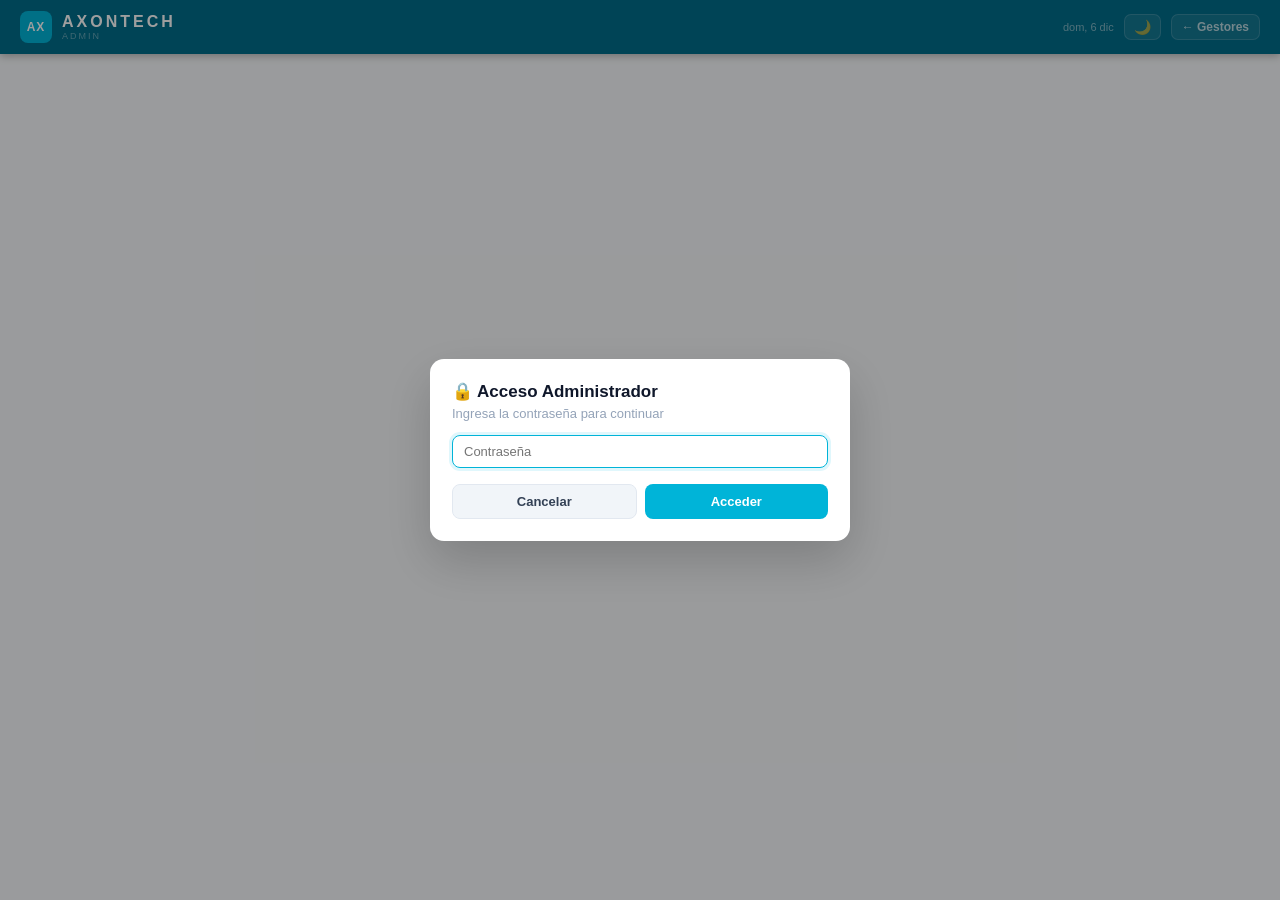
==== admin.html @ e1164527 "Add files via upload" ====
<!DOCTYPE html>
<html lang="es">
<head>
  <meta charset="UTF-8">
  <meta name="viewport" content="width=device-width, initial-scale=1.0">
  <title>AXONTECH · Admin</title>
  <meta name="theme-color" content="#006d8a">
  <meta name="mobile-web-app-capable" content="yes">
  <meta name="apple-mobile-web-app-capable" content="yes">
  <meta name="apple-mobile-web-app-status-bar-style" content="black-translucent">
  <meta name="apple-mobile-web-app-title" content="AXONTECH">
  <link rel="apple-touch-icon" href="/iconos/icon-192.png">
  <link rel="stylesheet" href="./app.css">
</head>
<body data-page="admin">

<!-- ══ HEADER ══ -->
<header>
  <div class="brand">
    <div class="brand-icon">AX</div>
    <div>
      <div class="brand-name">AXONTECH</div>
      <div class="brand-sub">ADMIN</div>
    </div>
  </div>
  <div class="header-right">
    <span class="admin-session-label" id="adminLabel" style="display:none;">● Admin</span>
    <button class="btn-logout" id="btnLogout" onclick="logoutAdmin()" style="display:none;">Cerrar sesión</button>
    <div class="header-date" id="headerDate"></div>
    <button id="btnTheme" onclick="toggleTheme()" title="Cambiar tema">🌙</button>
    <a href="./index.html" style="background:rgba(255,255,255,.08);border:1px solid rgba(255,255,255,.15);color:rgba(255,255,255,.7);border-radius:7px;padding:5px 10px;font-size:12px;font-weight:600;text-decoration:none;">← Gestores</a>
  </div>
</header>

<!-- ══════════ ADMIN LAYOUT ══════════ -->
<div class="layout" id="layoutAdmin">

  <!-- Tab nav -->
  <div class="admin-nav">
    <button class="anav-btn active" id="anav-vales"      onclick="adminTab('vales')">📋 Vales</button>
    <button class="anav-btn"        id="anav-mensajeros" onclick="adminTab('mensajeros')" style="position:relative;">🛵 Mensajeros<span id="mensajeroBadge" style="display:none;position:absolute;top:4px;right:4px;background:var(--green);color:white;border-radius:8px;font-size:8px;font-weight:700;min-width:14px;height:14px;line-height:14px;text-align:center;padding:0 3px;">0</span></button>
    <button class="anav-btn"        id="anav-gestores"   onclick="adminTab('gestores')">👥 Gestores</button>
    <button class="anav-btn"        id="anav-stats"      onclick="adminTab('stats')">📊 Estadísticas</button>
    <button class="anav-btn"        id="anav-historial"  onclick="adminTab('historial')">📅 Historial</button>
    <button class="anav-btn"        id="anav-stock"      onclick="adminTab('stock')">📦 Stock</button>
    <button class="anav-btn"        id="anav-config"     onclick="adminTab('config')">⚙️ Config</button>
  </div>

  <div class="admin-content">

    <!-- ── VALES PANEL ── -->
    <div id="adminValesPanel" class="admin-panel-3col">
      <!-- Col 1 -->
      <div class="col col-left">
        <div class="lbl">Gestores</div>
        <div id="adminGestoresList"></div>
        <div style="margin-top:14px;">
          <div class="notif-banner" id="notifBanner">
            <span id="notifBannerText">Nuevo vale recibido</span>
            <button class="notif-close" onclick="document.getElementById('notifBanner').classList.remove('show')">×</button>
          </div>
          <div class="lbl" style="display:flex;justify-content:space-between;align-items:center;">
            <span>Bandeja</span>
            <span id="inboxCountBadge" style="background:var(--red);color:white;border-radius:20px;padding:2px 8px;font-size:10px;font-weight:700;display:none;">0</span>
          </div>
          <div style="display:flex;gap:4px;margin-bottom:8px;background:var(--gray-100);border-radius:8px;padding:3px;">
            <button class="btn btn-sm" id="fAll"  style="flex:1;border-radius:6px;font-size:10px;background:white;" onclick="setFilter('all')">Todos</button>
            <button class="btn btn-sm" id="fPend" style="flex:1;border-radius:6px;font-size:10px;" onclick="setFilter('pending')">Pendientes</button>
            <button class="btn btn-sm" id="fDone" style="flex:1;border-radius:6px;font-size:10px;" onclick="setFilter('done')">Cerrados</button>
          </div>
          <input type="search" id="valeSearchInput" placeholder="Buscar por cliente o teléfono…" oninput="renderInbox()" style="margin-bottom:6px;font-size:12px;">
          <div id="inboxSearchCount" style="font-size:10px;color:var(--gray-400);margin-bottom:4px;display:none;"></div>
          <div id="inboxList"></div>
        </div>
      </div>
      <!-- Col 2 -->
      <div class="col col-mid">
        <div id="valeDetail">
          <div class="det-empty"><div class="det-empty-icon">📋</div><div style="font-size:13px;">Selecciona un vale de la bandeja</div></div>
        </div>
      </div>
      <!-- Col 3 -->
      <div class="col col-right">
        <div class="lbl">Mensajeros</div>
        <div class="card" style="padding:10px 14px;">
          <div class="add-row" style="margin-bottom:8px;">
            <input type="text" id="newMensajeroInput" placeholder="Nombre del mensajero">
            <button class="btn btn-blue btn-sm" onclick="addMensajero()">+</button>
          </div>
          <div id="mensajerosList"><div class="es" style="padding:8px;"><div class="es-text">Sin mensajeros</div></div></div>
        </div>
        <div class="lbl">Confirmados Hoy ✅</div>
        <div id="confirmadosList"><div class="es"><div class="es-icon">✅</div><div class="es-text">Sin confirmaciones</div></div></div>
        <div class="lbl" style="margin-top:20px;">Configuración</div>
        <div class="card" style="padding:10px 14px;">
          <label class="field-lbl">📱 WhatsApp Admin (para compartir)</label>
          <div class="add-row">
            <input type="text" id="adminPhoneInput" placeholder="Ej: 5355551234" style="font-size:12px;">
            <button class="btn btn-blue btn-sm" onclick="saveAdminPhone()">✓</button>
          </div>
          <div style="font-size:10px;color:var(--gray-400);margin-top:4px;">Número sin + ni espacios</div>
          <label class="field-lbl" style="margin-top:10px;">🔐 Cambiar contraseña admin</label>
          <div class="add-row">
            <input type="password" id="newPassInput" placeholder="Nueva contraseña" style="font-size:12px;">
            <button class="btn btn-ghost btn-sm" onclick="changePass()">✓</button>
          </div>
        </div>
      </div>
    </div>

    <!-- ── STOCK PANEL ── -->
    <div id="adminStockPanel" class="admin-panel-full" style="display:none;">
      <div style="padding:10px 14px 8px;border-bottom:1px solid var(--border);position:sticky;top:0;z-index:10;background:var(--surface);">
        <div style="display:flex;justify-content:space-between;align-items:center;gap:8px;margin-bottom:8px;">
          <div class="lbl" style="margin:0;" id="stockPanelTitle">Todos los productos</div>
          <div style="display:flex;gap:6px;flex-shrink:0;">
            <button type="button" class="btn btn-ghost btn-sm" onclick="toggleCatManager()" id="catManagerToggle" title="Gestionar categorías">🗂️</button>
            <button class="btn btn-blue btn-sm" onclick="openAddProductModal()">+ Producto</button>
          </div>
        </div>
        <!-- Filtro de categorías (solo navegación, sin borrar) -->
        <div id="categoriasList" style="display:flex;gap:6px;overflow-x:auto;padding-bottom:4px;scrollbar-width:none;-webkit-overflow-scrolling:touch;"></div>
        <!-- Gestión de categorías (colapsable) -->
        <div id="catManagerPanel" style="display:none;margin-top:8px;padding:10px 12px;background:var(--surface2);border:1px solid var(--border);border-radius:10px;">
          <div class="field-lbl" style="margin-bottom:6px;">Agregar categoría</div>
          <div class="add-row" style="margin-bottom:8px;">
            <input type="text" id="newCatInput" placeholder="Nombre de categoría" style="font-size:12px;padding:5px 10px;" onkeydown="if(event.key==='Enter')addCategoria()">
            <button type="button" class="btn btn-ghost btn-sm" onclick="addCategoria()">+ Agregar</button>
          </div>
          <div class="field-lbl" style="margin-bottom:6px;">Categorías existentes</div>
          <div id="catManagerList"></div>
        </div>
      </div>
      <div style="padding:12px 14px;" id="productGrid"></div>
    </div>

    <!-- ── GESTORES PANEL ── -->
    <div id="adminGestoresPanel" class="admin-panel-full" style="display:none;">
      <div style="max-width:640px;margin:0 auto;padding:20px;">
        <div class="lbl" style="margin-top:0;">Agregar Gestor</div>
        <div class="card">
          <div class="add-row">
            <input type="text" id="newGestorInput" placeholder="Nombre completo del gestor" onkeydown="if(event.key==='Enter')addGestor()">
            <button class="btn btn-blue" onclick="addGestor()">+ Agregar</button>
          </div>
        </div>
        <div class="lbl">Gestores activos</div>
        <div id="adminGestoresPanel-list"></div>
        <div class="lbl" style="margin-top:28px;">💰 Comisiones por Gestor</div>
        <div id="adminComisionesList"></div>
      </div>
    </div>

    <!-- ── STATS PANEL ── -->
    <div id="adminStatsPanel" class="admin-panel-full" style="display:none;">
      <div style="padding:20px;max-width:960px;margin:0 auto;">
        <div style="display:flex;justify-content:space-between;align-items:center;margin-bottom:16px;flex-wrap:wrap;gap:8px;">
          <div class="lbl" style="margin:0;">Estadísticas del período</div>
          <div style="display:flex;gap:8px;align-items:center;">
            <span style="font-size:11px;color:var(--gray-400);">Desde</span>
            <input type="date" id="statsDateFrom" onchange="renderStats()" style="width:150px;">
            <span style="font-size:11px;color:var(--gray-400);">Hasta</span>
            <input type="date" id="statsDateTo" onchange="renderStats()" style="width:150px;">
          </div>
        </div>
        <div id="statsSummaryRow" style="display:grid;grid-template-columns:repeat(4,1fr);gap:10px;margin-bottom:20px;"></div>
        <div style="display:grid;grid-template-columns:1fr 1fr;gap:14px;">
          <div>
            <div class="lbl">Por Gestor</div>
            <div id="statsGestorList"></div>
          </div>
          <div>
            <div class="lbl">Productos más vendidos</div>
            <div id="statsProductList"></div>
          </div>
        </div>

        <!-- ── INVENTARIO ANALYTICS ── -->
        <div style="margin-top:28px;">
          <div class="lbl">📦 Inventario</div>
          <div id="statsInventarioRow" style="display:grid;grid-template-columns:repeat(4,1fr);gap:10px;margin-bottom:14px;"></div>
          <div style="display:grid;grid-template-columns:1fr 1fr;gap:14px;">
            <div>
              <div class="lbl">Stock por categoría</div>
              <div id="statsCatList"></div>
            </div>
            <div>
              <div class="lbl">🏆 Más vendidos (total histórico)</div>
              <div id="statsTopVendidos"></div>
            </div>
          </div>
        </div>

      </div>
    </div>

    <!-- ── HISTORIAL PANEL ── -->
    <div id="adminHistorialPanel" class="admin-panel-full" style="display:none;">
      <div style="padding:20px;max-width:900px;margin:0 auto;">
        <div style="display:flex;justify-content:space-between;align-items:center;margin-bottom:14px;flex-wrap:wrap;gap:8px;">
          <div class="lbl" style="margin:0;">📅 Historial de Vales</div>
          <div style="display:flex;gap:8px;align-items:center;flex-wrap:wrap;">
            <span style="font-size:11px;color:var(--gray-400);">Desde</span>
            <input type="date" id="histDateFrom" onchange="renderHistorial()" style="width:140px;">
            <span style="font-size:11px;color:var(--gray-400);">Hasta</span>
            <input type="date" id="histDateTo" onchange="renderHistorial()" style="width:140px;">
            <select id="histGestorFilter" onchange="renderHistorial()" style="font-size:12px;width:auto;">
              <option value="">Todos los gestores</option>
            </select>
          </div>
        </div>
        <div id="historialList"></div>
      </div>
    </div>

    <!-- ── CONFIG PANEL ── -->
    <div id="adminConfigPanel" class="admin-panel-full" style="display:none;">
      <div style="max-width:600px;margin:0 auto;padding:20px;">
        <div class="lbl" style="margin-top:0;">🔄 Sincronización con GitHub</div>
        <div class="card">
          <div style="font-size:11px;color:var(--gray-400);line-height:1.6;margin-bottom:12px;">Guarda todos los datos (productos, gestores, vales, mensajeros) en un repositorio de GitHub para que sean persistentes y accesibles desde cualquier dispositivo.</div>
          <label class="field-lbl">Personal Access Token (PAT) <span style="font-size:9px;color:var(--gray-400);">— permiso <code>repo</code></span></label>
          <input type="password" id="gh-token" placeholder="ghp_xxxxxxxxxxxxxxxxxxxx" style="font-family:monospace;font-size:12px;">
          <label class="field-lbl">Repositorio (usuario/nombre)</label>
          <input type="text" id="gh-repo" placeholder="usuario/mi-tienda" style="font-family:monospace;font-size:12px;">
          <label class="field-lbl">Ruta del archivo JSON en el repo</label>
          <input type="text" id="gh-path" placeholder="data/axontech.json" style="font-family:monospace;font-size:12px;">
          <div style="display:flex;align-items:center;gap:8px;margin-top:10px;">
            <input type="checkbox" id="gh-autosync" style="width:auto;cursor:pointer;">
            <label for="gh-autosync" style="font-size:12px;font-weight:600;cursor:pointer;color:var(--text);">Sincronizar automáticamente al guardar cambios</label>
          </div>
          <div style="display:flex;gap:8px;margin-top:14px;flex-wrap:wrap;">
            <button class="btn btn-blue btn-sm" onclick="saveGhConfig()">💾 Guardar config</button>
            <button class="btn btn-green btn-sm" onclick="syncToGitHub()">🔄 Sincronizar ahora</button>
            <button class="btn btn-ghost btn-sm" onclick="loadFromGitHub()">⬇️ Restaurar desde GitHub</button>
          </div>
          <div id="ghSyncStatus" style="margin-top:10px;font-size:11px;min-height:16px;"></div>
        </div>
        <div class="lbl">🎯 Meta de Puntos</div>
        <div class="card">
          <div style="font-size:11px;color:var(--gray-400);line-height:1.6;margin-bottom:10px;">Fija cuántos puntos ⭐ deben acumular los gestores para llegar a la meta. El ranking mostrará el progreso de cada uno hacia ese número.</div>
          <div style="display:flex;gap:8px;align-items:center;">
            <input type="number" id="cfg-meta-puntos" placeholder="Ej: 100" min="1" style="font-size:14px;font-weight:700;max-width:120px;">
            <span style="font-size:12px;color:var(--gray-400);">puntos</span>
            <button class="btn btn-blue btn-sm" onclick="saveMetaPuntos()">✓ Guardar</button>
          </div>
          <div id="metaPuntosStatus" style="font-size:11px;color:var(--gray-400);margin-top:6px;"></div>
        </div>
        <div class="lbl">🛍️ Sincronizar productos desde TiendaMax</div>
        <div class="card">
          <div style="font-size:11px;color:var(--gray-400);line-height:1.6;margin-bottom:12px;">Carga automáticamente los productos, categorías y subcategorías directamente desde los archivos de TiendaMax. Los gestores, mensajeros y vales no se tocan.</div>
          <button type="button" class="btn btn-blue btn-sm" onclick="syncFromTiendaMax()">🔄 Sincronizar desde TiendaMax</button>
          <div id="syncTiendaMaxStatus" style="font-size:11px;margin-top:8px;"></div>
        </div>
        <div class="lbl">💾 Datos locales (exportar / importar)</div>
        <div class="card">
          <div style="font-size:11px;color:var(--gray-400);line-height:1.6;margin-bottom:12px;">Exporta todos los datos como un archivo <code>axontech-data.json</code> para hacer copia de seguridad o moverlos a otro dispositivo. Para restaurar, importa el mismo archivo.</div>
          <div style="display:flex;gap:8px;flex-wrap:wrap;">
            <button class="btn btn-blue btn-sm" onclick="exportData()">⬇️ Exportar datos</button>
            <button class="btn btn-ghost btn-sm" onclick="document.getElementById('importFileInput').click()">⬆️ Importar datos</button>
            <input type="file" id="importFileInput" accept=".json" style="display:none;" onchange="importData(this)">
          </div>
          <div style="font-size:10px;color:var(--gray-400);margin-top:8px;">⚠️ Importar sobreescribe todos los datos locales actuales</div>
        </div>
        <div class="lbl">🔐 Contraseña Administrador</div>
        <div class="card">
          <label class="field-lbl">Nueva contraseña (mín. 4 caracteres)</label>
          <div class="add-row">
            <input type="password" id="newPassInputCfg" placeholder="Nueva contraseña" style="font-size:12px;">
            <button class="btn btn-blue btn-sm" onclick="changePassCfg()">✓</button>
          </div>
        </div>
      </div>
    </div>

    <!-- ── MENSAJEROS PANEL ── -->
    <div id="adminMensajerosPanel" class="admin-panel-full" style="display:none;">
      <div id="mensajeroTopBar">
        <div style="display:flex;align-items:center;justify-content:space-between;margin-bottom:8px;">
          <div class="lbl" style="margin:0;">Mensajeros</div>
          <button id="mensajeroChangeBtn" onclick="changeMensajero()" style="display:none;background:none;border:none;color:var(--blue);font-size:12px;font-weight:600;cursor:pointer;padding:2px 0;">← Cambiar</button>
        </div>
        <div id="mensajeroSelectorList" style="display:grid;grid-template-columns:repeat(3,1fr);gap:6px;padding-bottom:10px;">
          <div class="es" style="grid-column:1/-1;padding:4px 0;"><div class="es-text" style="font-size:12px;">Sin mensajeros registrados</div></div>
        </div>
      </div>
      <div id="mensajeroValesWrap">
        <div id="pendingCobroSection"></div>
        <div id="mensajeroValesList">
          <div class="es"><div class="es-icon">🛵</div><div class="es-text">Selecciona un mensajero para ver sus entregas</div></div>
        </div>
      </div>
    </div>

  </div><!-- /admin-content -->
</div><!-- /layoutAdmin -->

<!-- ── MODAL: Contraseña ── -->
<div class="modal-bg" id="passModal">
  <div class="modal">
    <div class="modal-title">🔒 Acceso Administrador</div>
    <div class="modal-sub">Ingresa la contraseña para continuar</div>
    <input type="password" id="passInput" placeholder="Contraseña" onkeydown="if(event.key==='Enter')submitPass()">
    <div class="pass-error" id="passError">Contraseña incorrecta</div>
    <div class="modal-btns">
      <button class="btn btn-ghost btn-full" onclick="closePassModal()">Cancelar</button>
      <button class="btn btn-blue btn-full" onclick="submitPass()">Acceder</button>
    </div>
  </div>
</div>

<!-- ── MODAL: Compartir con mensajero ── -->
<div class="modal-bg" id="shareModal">
  <div class="modal">
    <div class="modal-title">📤 Compartir con Mensajero</div>
    <div class="modal-sub" id="shareModalSub"></div>
    <label class="field-lbl">Mensajero</label>
    <select id="mensajeroSelect"></select>
    <hr class="modal-sep">
    <div style="font-size:10px;font-weight:700;color:var(--gray-400);letter-spacing:.5px;text-transform:uppercase;margin-bottom:6px;">Vale de entrega</div>
    <div class="vale-preview" id="shareValePreview" style="font-size:10.5px;max-height:150px;overflow-y:auto;"></div>
    <div class="modal-btns">
      <button class="btn btn-ghost" onclick="closeShareModal()">Cancelar</button>
      <button class="btn btn-wa" onclick="shareViaWA()">💬 WhatsApp</button>
      <button class="btn btn-blue btn-full" onclick="copyAndAssign()">📋 Copiar y Asignar</button>
    </div>
  </div>
</div>

<!-- ── MODAL: Producto (add/edit) ── -->
<div class="modal-bg" id="productModal">
  <div class="modal" style="max-width:480px;">
    <div class="modal-title" id="productModalTitle">📦 Nuevo Producto</div>
    <div style="display:grid;grid-template-columns:1fr 1fr;gap:10px;">
      <div style="grid-column:1/-1;">
        <label class="field-lbl">Nombre *</label>
        <input type="text" id="pm-name" placeholder="Nombre del producto">
      </div>
      <div style="grid-column:1/-1;">
        <label class="field-lbl">Descripción</label>
        <textarea id="pm-desc" rows="2" placeholder="Descripción breve"></textarea>
      </div>
      <div>
        <label class="field-lbl">Precio (referencia)</label>
        <input type="text" id="pm-precio" placeholder="$50 USD / 4500 CUP">
      </div>
      <div>
        <label class="field-lbl">Stock</label>
        <input type="number" id="pm-stock" placeholder="Ej: 10" min="0" value="0">
      </div>
      <div>
        <label class="field-lbl">Puntos que da ⭐</label>
        <input type="number" id="pm-puntos" placeholder="Ej: 5" min="0" value="0">
      </div>
      <div>
        <label class="field-lbl">Garantía</label>
        <input type="text" id="pm-garantia" placeholder="Ej: 6 meses">
      </div>
      <div>
        <label class="field-lbl">Comisión gestor</label>
        <div style="display:flex;gap:6px;">
          <input type="number" id="pm-comision-amount" placeholder="0" min="0" step="0.01" style="flex:1;min-width:0;">
          <select id="pm-comision-currency" style="width:80px;flex-shrink:0;">
            <option value="USD">USD</option>
            <option value="CUP">CUP</option>
          </select>
        </div>
        <input type="hidden" id="pm-comision">
      </div>
      <div>
        <label class="field-lbl">Categoría</label>
        <select id="pm-cat"></select>
      </div>
      <div style="grid-column:1/-1;">
        <label class="field-lbl">Foto del producto</label>
        <input type="file" id="pm-foto-file" accept="image/*" onchange="handleProductPhoto(this)" style="display:block;width:100%;padding:5px;border:1px solid var(--gray-200);border-radius:8px;font-size:12px;cursor:pointer;">
        <input type="hidden" id="pm-foto">
        <div id="pm-fotoPreview" style="margin-top:6px;"></div>
      </div>
    </div>
    <div class="modal-btns">
      <button class="btn btn-ghost btn-full" onclick="closeProductModal()">Cancelar</button>
      <button class="btn btn-blue btn-full" onclick="saveProduct()">Guardar producto</button>
    </div>
  </div>
</div>

<!-- ── MODAL: Editar Vale ── -->
<div class="modal-bg" id="editValeModal">
  <div class="modal" style="max-width:420px;">
    <div class="modal-title">✏️ Editar Vale</div>
    <div class="modal-sub">Modifica los datos del vale</div>
    <label class="field-lbl">Cliente</label>
    <input type="text" id="ev-cliente" placeholder="Nombre del cliente">
    <label class="field-lbl">Teléfono</label>
    <input type="tel" id="ev-telefono" placeholder="Teléfono">
    <label class="field-lbl">Dirección</label>
    <input type="text" id="ev-direccion" placeholder="Dirección">
    <label class="field-lbl">Mensajería</label>
    <input type="text" id="ev-mensajeria" placeholder="Ej: Gratis / $2 USD">
    <label class="field-lbl">Total</label>
    <input type="text" id="ev-total" placeholder="Total a pagar">
    <label class="field-lbl">Garantía</label>
    <input type="text" id="ev-garantia" placeholder="Ej: 6 meses">
    <div class="modal-btns">
      <button type="button" class="btn btn-ghost btn-full" onclick="closeEditValeModal()">Cancelar</button>
      <button type="button" class="btn btn-blue btn-full" onclick="saveEditVale()">Guardar</button>
    </div>
  </div>
</div>

<!-- ── MODAL: Editar Gestor ── -->
<div class="modal-bg" id="editGestorModal">
  <div class="modal" style="max-width:340px;">
    <div class="modal-title">✏️ Editar Gestor</div>
    <label class="field-lbl">Nombre</label>
    <input type="text" id="editGestorInput" placeholder="Nombre completo">
    <div class="modal-btns">
      <button type="button" class="btn btn-ghost btn-full" onclick="closeEditGestorModal()">Cancelar</button>
      <button type="button" class="btn btn-blue btn-full" onclick="saveEditGestor()">Guardar</button>
    </div>
  </div>
</div>

<!-- ── MODAL: Editar Mensajero ── -->
<div class="modal-bg" id="editMensajeroModal">
  <div class="modal" style="max-width:340px;">
    <div class="modal-title">✏️ Editar Mensajero</div>
    <label class="field-lbl">Nombre</label>
    <input type="text" id="editMensajeroInput" placeholder="Nombre completo">
    <div class="modal-btns">
      <button type="button" class="btn btn-ghost btn-full" onclick="closeEditMensajeroModal()">Cancelar</button>
      <button type="button" class="btn btn-blue btn-full" onclick="saveEditMensajero()">Guardar</button>
    </div>
  </div>
</div>

<!-- ── MODAL: Confirmar Acción ── -->
<div class="modal-bg" id="confirmActionModal">
  <div class="modal" style="max-width:320px;">
    <div class="modal-title" id="confirmActionTitle">¿Confirmar acción?</div>
    <div class="modal-sub" id="confirmActionSub"></div>
    <div class="modal-btns" style="margin-top:16px;">
      <button type="button" class="btn btn-ghost btn-full" onclick="closeConfirmAction()">Cancelar</button>
      <button type="button" class="btn btn-blue btn-full" id="confirmActionOk">Confirmar</button>
    </div>
  </div>
</div>

<div class="toast" id="toast"></div>

<script src="./app.js"></script>
</body>
</html>
---- app.css ----
*, *::before, *::after { box-sizing: border-box; margin: 0; padding: 0; }
    :root {
      --blue:#00b4d8; --blue-dk:#006d8a; --blue-lt:#e0f7fc; --blue-bd:#80ddf0;
      --gray-50:#F8FAFC; --gray-100:#F1F5F9; --gray-200:#E2E8F0;
      --gray-400:#94A3B8; --gray-600:#475569; --gray-700:#334155; --gray-900:#0F172A;
      --green:#10B981; --yellow:#F59E0B; --red:#EF4444; --orange:#F97316;
      --surface:#ffffff; --surface2:var(--gray-50); --border:var(--gray-200);
      --text:var(--gray-900); --text-muted:var(--gray-600); --input-bg:#ffffff;
    }
    /* ── DARK MODE ── */
    body.dark {
      --blue:#00b4d8; --blue-lt:#062830; --blue-bd:#0a4a5c; --blue-dk:#084050;
      --gray-50:#0a0f1a; --gray-100:#111827; --gray-200:#1f2937;
      --gray-400:#4b5563; --gray-600:#9ca3af; --gray-700:#d1d5db; --gray-900:#f9fafb;
      --surface:#111827; --surface2:#0a0f1a; --border:#1f2937;
      --text:#f9fafb; --text-muted:#9ca3af; --input-bg:#111827;
    }
    body { font-family:-apple-system,BlinkMacSystemFont,'Segoe UI',sans-serif; background:var(--gray-50); color:var(--gray-900); min-height:100vh; overflow:hidden; transition:background .2s,color .2s; }
    body.dark header { background:#070d17; }
    body.dark .col-left, body.dark .col-right { background:var(--surface); }
    body.dark .col-mid { background:var(--surface2); }
    body.dark .card { background:var(--surface); border-color:var(--border); }
    body.dark input, body.dark select, body.dark textarea { background:var(--input-bg); border-color:var(--border); color:var(--text); }
    body.dark input::placeholder, body.dark textarea::placeholder { color:var(--gray-400); }
    body.dark .btn-ghost { background:var(--gray-100); color:var(--gray-700); border-color:var(--border); }
    body.dark .btn-ghost:hover { background:var(--gray-200); }
    body.dark .admin-nav { background:var(--surface); border-color:var(--border); }
    body.dark .anav-btn { color:var(--gray-400); }
    body.dark .anav-btn.active { color:#00b4d8; border-color:#00b4d8; }
    body.dark .vale-form-body { background:var(--surface); border-color:var(--border); }
    body.dark .vf-fixed { background:var(--gray-100); border-color:var(--border); color:var(--text-muted); }
    body.dark .vf-fixed b { color:var(--text); }
    body.dark .vf-auto input { background:var(--blue-lt); border-color:var(--blue-bd); color:#93c5fd; }
    body.dark .ic { background:var(--surface); border-color:var(--border); }
    body.dark .ic:hover, body.dark .ic.sel { background:var(--blue-lt); border-color:var(--blue-bd); }
    body.dark .g-item:hover { background:var(--gray-100); }
    body.dark .g-item.active { background:var(--blue-lt); border-color:var(--blue-bd); }
    body.dark .ag-item:hover { background:var(--gray-100); }
    body.dark .ag-item.active { background:var(--blue-lt); border-color:var(--blue-bd); }
    body.dark .ag-all { background:var(--gray-100); border-color:var(--border); }
    body.dark .ag-all.active { background:var(--blue-lt); border-color:var(--blue-bd); }
    body.dark .cat-item:hover { background:var(--gray-100); }
    body.dark .cat-item.active { background:var(--blue-lt); border-color:var(--blue-bd); }
    body.dark .prod-card { background:var(--surface); border-color:var(--border); }
    body.dark .sc { background:var(--surface); border-color:var(--border); }
    body.dark .m-item { border-color:var(--border); }
    body.dark .modal { background:var(--surface); color:var(--text); }
    body.dark .modal-sep { border-color:var(--border); }
    body.dark .picker-card { background:var(--surface); border-color:var(--border); }
    body.dark .picker-card.selected { background:var(--blue-lt); border-color:var(--blue-bd); }
    body.dark .stat-card { background:var(--surface); border-color:var(--border); }
    body.dark .gp-card { background:var(--surface); border-color:var(--border); }
    body.dark #adminComisionesList .card { background:var(--surface); border-color:var(--border); }
    body.dark .gnotif-item { background:var(--surface); border-color:var(--border); }
    body.dark .gnotif-item.unread { background:var(--blue-lt); }
    body.dark .gnotif-item.type-agotado { background:#3d1515; }
    body.dark .gnotif-item.type-low { background:#3d2f00; }
    body.dark .gnotif-item.type-restocked { background:#0d2e20; }
    body.dark .mv-card { border-color:var(--border); }
    body.dark .sp-pending { background:#1e3a5f; color:#93c5fd; }
    body.dark .sp-assigned { background:#3d2500; color:#fdba74; }
    body.dark .sp-delivered { background:#2d1b6b; color:#c4b5fd; }
    body.dark .sp-confirmed { background:#0d2e20; color:#6ee7b7; }
    body.dark .sp-pending_payment { background:#3d2f00; color:#fcd34d; }
    body.dark .vale-preview { color:var(--text); }
    body.dark .prod-cat-tag { background:var(--gray-100); color:var(--text-muted); }
    body.dark .tag-chip { background:var(--blue-lt); border-color:var(--blue-bd); color:#93c5fd; }
    body.dark .pcat-tab { background:var(--gray-100); border-color:var(--border); color:var(--text-muted); }
    body.dark .pcat-tab.active { background:var(--blue); color:white; border-color:var(--blue); }
    body.dark .stock-section-header { border-color:var(--border); color:var(--gray-400); }
    body.dark .es { color:var(--gray-400); }
    /* Theme toggle button */
    #btnTheme { background:rgba(255,255,255,.08); border:1px solid rgba(255,255,255,.15); color:rgba(255,255,255,.6); border-radius:7px; padding:5px 9px; font-size:14px; cursor:pointer; transition:all .15s; line-height:1; }
    #btnTheme:hover { background:rgba(255,255,255,.16); color:white; }

    /* ── GESTOR CHOSEN STATE (desktop: narrow left col) ── */
    #layoutGestor.has-gestor { grid-template-columns: 190px 1fr; }
    #layoutGestor.has-gestor .g-item:not(.active) { display:none; }
    #layoutGestor.has-gestor .g-change { display:flex !important; }
    #layoutGestor.has-gestor #gestorRankingSection { display:none !important; }
    .g-change { display:none; align-items:center; gap:6px; font-size:11px; color:var(--gray-400); padding:6px 10px; cursor:pointer; border-radius:7px; margin-bottom:4px; }
    .g-change:hover { background:var(--gray-100); color:var(--text); }

    /* ── RANKING ── */
    .rank-row { display:flex; align-items:center; gap:8px; margin-bottom:8px; }
    .rank-medal { font-size:16px; width:20px; text-align:center; flex-shrink:0; }
    .rank-name  { font-size:12px; font-weight:700; flex:1; min-width:0; white-space:nowrap; overflow:hidden; text-overflow:ellipsis; }
    .rank-pts   { font-size:11px; font-weight:700; color:var(--blue); white-space:nowrap; flex-shrink:0; }
    .rank-bar-wrap { background:var(--gray-100); border-radius:20px; height:5px; margin-top:3px; overflow:hidden; }
    .rank-bar   { height:100%; border-radius:20px; transition:width .5s ease; }

    /* ── MOBILE BACK BAR (visible only on mobile when gestor chosen) ── */
    #mobileBackBar { display:none; align-items:center; gap:10px; background:var(--blue-lt); border:1px solid var(--blue-bd); border-radius:9px; padding:8px 12px; margin-bottom:10px; }
    #mobileBackBar button { background:none; border:none; color:var(--blue); font-size:13px; font-weight:700; cursor:pointer; padding:0; }
    body.dark #mobileBackBar { background:var(--blue-lt); border-color:var(--blue-bd); }

    /* ── MOBILE ── */
    @media (max-width: 768px) {
      body { overflow-y: auto; overflow-x: hidden; }
      header { padding: 0 10px; gap: 8px; }
      .brand-sub { display: none; }
      .brand-name { font-size: 13px; letter-spacing: 2px; }
      .header-date { display: none; }
      #headerGestorName { display: none; }
      .admin-session-label { font-size: 10px; }
      #btnDemo { display: none; }

      .layout, .layout.active { height: auto; overflow: visible; min-height: calc(100vh - 54px); }

      /* Gestor layout: single col, show selector OR form */
      #layoutGestor.active { grid-template-columns: 1fr !important; }
      #layoutGestor .col-left { height: auto; overflow: visible; border-right: none; border-bottom: 1px solid var(--gray-200); }
      #layoutGestor .col-mid { height: auto; overflow: visible; }

      /* When gestor selected on mobile: hide left col, show back bar */
      #layoutGestor.has-gestor .col-left { display: none !important; }
      #layoutGestor.has-gestor .col-mid { grid-column: 1 / -1; }
      #layoutGestor.has-gestor #mobileBackBar { display: flex; }

      /* Admin layout */
      #layoutAdmin.active { height: auto; overflow: visible; }
      .admin-nav { gap: 0; padding: 0 6px; overflow-x: auto; }
      .anav-btn { font-size: 11px; padding: 0 10px; white-space: nowrap; }
      .admin-content { height: auto; overflow: visible; }
      .admin-panel-full { height: auto; overflow: visible; }

      /* Vales 3col → single col stack */
      .admin-panel-3col { grid-template-columns: 1fr !important; height: auto; overflow: visible; }
      .admin-panel-3col .col-left  { height: auto; overflow: visible; border-right: none; border-bottom: 1px solid var(--gray-200); }
      .admin-panel-3col .col-mid   { height: auto; overflow: visible; }
      .admin-panel-3col .col-right { height: auto; overflow: visible; border-left: none; border-top: 1px solid var(--gray-200); }

      /* Product picker: single col */
      #pickerProductGrid { grid-template-columns: 1fr !important; }

      /* Stats */
      #statsSummaryRow, #statsInventarioRow { grid-template-columns: 1fr 1fr !important; }
      #adminStatsPanel > div > div[style*="grid-template-columns:1fr 1fr"] { grid-template-columns: 1fr !important; }

      /* Gestor panel */
      .col { padding: 10px; }
      .card { padding: 10px 12px; }
      .btn { padding: 10px 14px; font-size: 13px; }
      .btn-sm { padding: 7px 10px; font-size: 12px; }
      .vale-form-body { padding: 10px 12px; }
      .vf-row { gap: 6px; }
      .modal { padding: 16px; margin: 8px; }
      .modal-btns { flex-wrap: wrap; }
      .modal-btns .btn { flex: 1; min-width: 100px; }
    }

    /* ── HEADER ── */
    header { background:#006d8a; color:white; padding:0 20px; height:54px; display:flex; align-items:center; gap:12px; position:sticky; top:0; z-index:100; box-shadow:0 2px 8px rgba(0,0,0,.28); }
    .brand { display:flex; align-items:center; gap:10px; flex-shrink:0; }
    .brand-icon { width:32px; height:32px; background:var(--blue); border-radius:8px; display:flex; align-items:center; justify-content:center; font-weight:900; font-size:12px; letter-spacing:1px; }
    .brand-name { font-size:16px; font-weight:800; letter-spacing:3px; }
    .brand-sub  { font-size:9px; color:rgba(255,255,255,.4); letter-spacing:2px; }
    #headerGestorName { font-size:13px; color:rgba(255,255,255,.5); }
    .header-right { display:flex; align-items:center; gap:10px; margin-left:auto; }
    .header-date  { font-size:11px; color:rgba(255,255,255,.5); }
    .admin-session-label { font-size:11px; color:#6EE7B7; display:none; font-weight:600; }
    .btn-logout { background:rgba(255,255,255,.1); border:1px solid rgba(255,255,255,.2); color:rgba(255,255,255,.7); border-radius:6px; padding:4px 10px; font-size:11px; cursor:pointer; display:none; }
    .btn-logout:hover { background:rgba(255,255,255,.18); }
    #btnAdminAccess { background:rgba(255,255,255,.08); border:1px solid rgba(255,255,255,.15); color:rgba(255,255,255,.45); border-radius:7px; padding:5px 10px; font-size:13px; cursor:pointer; display:flex; align-items:center; gap:6px; transition:all .15s; }
    #btnAdminAccess:hover { background:rgba(255,255,255,.16); color:rgba(255,255,255,.75); }
    .notif-badge { background:var(--red); color:white; border-radius:20px; font-size:10px; font-weight:800; padding:1px 6px; min-width:16px; text-align:center; display:none; }
    .notif-badge.show { display:inline-block; }

    /* ── LAYOUTS ── */
    .layout { display:none; height:calc(100vh - 54px); overflow:hidden; }
    .layout.active { display:flex; flex-direction:column; }
    #layoutGestor.active { display:grid; grid-template-columns:210px 1fr; }
    .col { height:100%; overflow-y:auto; padding:14px; }
    .col-left  { background:white; border-right:1px solid var(--gray-200); }
    .col-mid   { background:var(--gray-50); }
    .col-right { background:white; border-left:1px solid var(--gray-200); }

    /* ── ADMIN NAV ── */
    .admin-nav { background:white; border-bottom:1px solid var(--gray-200); display:flex; gap:2px; padding:0 16px; height:44px; align-items:center; flex-shrink:0; }
    .anav-btn { background:none; border:none; border-bottom:2px solid transparent; padding:0 14px; height:44px; font-size:13px; font-weight:600; color:var(--gray-400); cursor:pointer; transition:all .15s; display:flex; align-items:center; gap:6px; margin-bottom:-1px; }
    .anav-btn:hover { color:var(--gray-700); }
    .anav-btn.active { color:var(--blue); border-bottom-color:var(--blue); }

    .admin-content { flex:1; overflow:hidden; position:relative; }
    .admin-panel-full { height:100%; overflow-y:auto; }
    .admin-panel-3col { display:grid; grid-template-columns:220px 1fr 260px; height:100%; overflow:hidden; }

    /* ── SHARED ── */
    .lbl { font-size:10px; font-weight:700; letter-spacing:1.5px; color:var(--gray-400); text-transform:uppercase; margin-bottom:8px; margin-top:16px; }
    .lbl:first-child { margin-top:0; }
    .card { background:white; border:1px solid var(--gray-200); border-radius:10px; padding:12px 14px; margin-bottom:8px; }
    input, select, textarea { width:100%; border:1px solid var(--gray-200); border-radius:8px; padding:8px 11px; font-size:13px; color:var(--gray-900); outline:none; background:white; transition:border-color .15s,box-shadow .15s; font-family:inherit; resize:vertical; }
    input:focus, select:focus, textarea:focus { border-color:var(--blue); box-shadow:0 0 0 3px var(--blue-lt); }
    .btn { border:none; border-radius:8px; padding:9px 16px; font-size:13px; font-weight:600; cursor:pointer; transition:all .15s; display:inline-flex; align-items:center; justify-content:center; gap:6px; font-family:inherit; }
    .btn-blue   { background:var(--blue); color:white; }
    .btn-blue:hover { background:#009ab8; }
    .btn-green  { background:var(--green); color:white; }
    .btn-green:hover { background:#059669; }
    .btn-orange { background:var(--orange); color:white; }
    .btn-orange:hover { background:#EA580C; }
    .btn-ghost  { background:var(--gray-100); color:var(--gray-700); border:1px solid var(--gray-200); }
    .btn-ghost:hover { background:var(--gray-200); }
    .btn-wa { background:#25D366; color:white; border:1px solid #25D366; }
    .btn-wa:hover { background:#128C7E; }
    .btn-full { width:100%; }
    .btn-sm   { padding:5px 11px; font-size:12px; }
    .btn:disabled { opacity:.4; cursor:not-allowed; }
    .es { text-align:center; padding:18px 10px; color:var(--gray-400); }
    .es-icon { font-size:26px; margin-bottom:5px; }
    .es-text { font-size:12px; }
    .add-row { display:flex; gap:6px; }

    /* ── GESTOR NOTIFICATIONS ── */
    .gnotif-item { display:flex; align-items:flex-start; gap:8px; padding:8px 10px; border-radius:8px; margin-bottom:4px; border:1px solid var(--gray-200); background:white; font-size:11px; }
    .gnotif-item.unread { border-left:3px solid var(--blue); background:var(--blue-lt); }
    .gnotif-item.type-agotado { border-left-color:var(--red); background:#FEF2F2; }
    .gnotif-item.type-low { border-left-color:var(--yellow); background:#FFFBEB; }
    .gnotif-item.type-restocked { border-left-color:var(--green); background:#ECFDF5; }
    .gnotif-icon { font-size:15px; flex-shrink:0; margin-top:1px; }
    .gnotif-text { flex:1; line-height:1.4; }
    .gnotif-time { font-size:9px; color:var(--gray-400); white-space:nowrap; }
    #gestorNotifsSection { display:none; }
    .notif-header-row { display:flex; justify-content:space-between; align-items:center; margin-bottom:6px; }
    .notif-clear-btn { font-size:10px; color:var(--gray-400); background:none; border:none; cursor:pointer; padding:0; }
    .notif-clear-btn:hover { color:var(--red); }

    /* ── STOCK AGOTADOS ── */
    .stock-section-header { font-size:10px; font-weight:700; letter-spacing:1px; text-transform:uppercase; color:var(--gray-400); padding:10px 0 6px; display:flex; align-items:center; gap:8px; border-top:1px solid var(--gray-200); margin-top:16px; }
    .stock-section-header:first-child { border-top:none; margin-top:0; }
    .agotado-badge { background:#FEF2F2; color:var(--red); border-radius:20px; font-size:9px; font-weight:700; padding:2px 7px; }
    .prod-card.agotado { opacity:.75; }
    .prod-card.agotado .prod-name { color:var(--gray-600); }

    /* ── GESTOR LIST ── */
    .g-item { display:flex; flex-direction:column; align-items:center; gap:4px; padding:8px 4px; border-radius:9px; cursor:pointer; border:1px solid transparent; transition:all .13s; text-align:center; }
    .g-item:hover  { background:var(--gray-100); }
    .g-item.active { background:var(--blue-lt); border-color:var(--blue-bd); }
    .g-avatar { width:36px; height:36px; border-radius:50%; color:white; font-weight:700; font-size:12px; display:flex; align-items:center; justify-content:center; flex-shrink:0; }
    .g-name  { font-size:10px; font-weight:600; line-height:1.2; word-break:break-word; }
    .g-badge { background:var(--blue); color:white; border-radius:20px; font-size:9px; font-weight:700; padding:1px 5px; }
    #gestoresList { display:grid; grid-template-columns:repeat(3,1fr); gap:6px; }
    #gestoresList .es { grid-column:1/-1; }
    .m-pend-dot { position:absolute; top:0; right:0; width:9px; height:9px; border-radius:50%; background:var(--orange); border:2px solid var(--surface); }
    .g-avatar-wrap { position:relative; display:inline-flex; }
    .m-chip { display:flex;align-items:center;gap:6px;padding:6px 8px;border:1.5px solid var(--gray-200);border-radius:10px;cursor:pointer;background:var(--surface);transition:all .13s;width:100%; }
    .m-chip:hover { border-color:var(--gray-400); }
    .m-chip.active { border-color:var(--blue);background:var(--blue-lt); }
    .m-chip .g-avatar { width:28px;height:28px;font-size:10px;flex-shrink:0; }
    .m-chip-name { font-size:11px;font-weight:600;color:var(--text);white-space:nowrap;overflow:hidden;text-overflow:ellipsis;flex:1;min-width:0; }
    #adminMensajerosPanel { display:flex;flex-direction:column;overflow:hidden; }
    #adminMensajerosPanel.has-sel .m-chip:not(.active) { display:none; }
    #mensajeroTopBar { padding:10px 14px 0;border-bottom:1px solid var(--border);flex-shrink:0; }
    #mensajeroValesWrap { flex:1;overflow-y:auto;padding:14px; }
    /* Vale form hidden until gestor selected */
    #valeFormWrapper { display:none; }
    #layoutGestor.has-gestor #valeFormWrapper { display:block; }
    /* Picker pills */
    .picker-pill { display:flex; align-items:center; gap:8px; padding:6px 10px; border:1px solid var(--gray-200); border-radius:20px; background:var(--surface); transition:border-color .1s,background .1s; }
    .picker-pill.selected { border-color:var(--blue); background:var(--blue-lt); }
    .picker-pill-info { flex:1; min-width:0; }
    .picker-pill-name { font-size:12px; font-weight:600; color:var(--text); white-space:nowrap; overflow:hidden; text-overflow:ellipsis; }
    .picker-pill-price { font-size:10px; color:var(--blue); font-weight:600; }
    .picker-pill-qty { display:flex; align-items:center; gap:3px; flex-shrink:0; }
    .picker-pill-qty button { width:22px; height:22px; border-radius:50%; border:1px solid var(--gray-300); background:var(--surface); cursor:pointer; font-size:14px; font-weight:700; display:flex; align-items:center; justify-content:center; padding:0; line-height:1; transition:background .1s; }
    .picker-pill-qty button:active { background:var(--blue); color:white; border-color:var(--blue); }
    .picker-pill-qty span { font-size:12px; font-weight:700; min-width:16px; text-align:center; color:var(--text); }

    /* ── VALE FORM ── */
    .vale-form-header { background:linear-gradient(135deg,#004f66,#00b4d8); color:white; border-radius:10px 10px 0 0; padding:14px 16px; }
    .vale-form-header h2 { font-size:15px; font-weight:800; letter-spacing:1px; }
    .vale-form-header p  { font-size:11px; color:rgba(255,255,255,.65); margin-top:2px; }
    .vale-form-body { background:white; border:1px solid var(--gray-200); border-top:none; border-radius:0 0 10px 10px; padding:12px 14px; margin-bottom:10px; }
    .vf-row { display:flex; align-items:flex-start; gap:8px; margin-bottom:10px; }
    .vf-row:last-child { margin-bottom:0; }
    .vf-emoji { font-size:14px; margin-top:9px; flex-shrink:0; width:20px; text-align:center; }
    .vf-inner { flex:1; min-width:0; }
    .vf-label { font-size:10px; font-weight:700; color:var(--gray-600); letter-spacing:.5px; margin-bottom:3px; display:flex; align-items:center; gap:5px; justify-content:space-between; }
    .vf-req { color:var(--red); font-size:10px; }
    .vf-auto input { background:var(--blue-lt); border-color:var(--blue-bd); color:var(--blue-dk); font-weight:700; }
    .vf-sep { border:none; border-top:1px dashed var(--gray-200); margin:12px 0; }
    .vf-fixed { background:var(--gray-50); border:1px solid var(--gray-200); border-radius:8px; padding:10px 12px; font-size:11px; color:var(--gray-600); line-height:1.7; }
    .vf-fixed b { color:var(--gray-900); }

    /* ── SELECTED PRODUCTS CHIPS ── */
    .tag-chip { background:var(--blue-lt); border:1px solid var(--blue-bd); border-radius:6px; padding:3px 8px; font-size:11px; color:var(--blue-dk); font-weight:600; display:inline-block; margin:2px 2px 2px 0; }
    #selectedProductsList { margin-bottom:6px; }

    /* ── MY VALES ── */
    .mv-card { border:1px solid var(--gray-200); border-radius:9px; padding:10px 12px; margin-bottom:6px; border-left-width:3px; }
    .mv-card.st-pending         { border-left-color:var(--blue); }
    .mv-card.st-assigned        { border-left-color:var(--orange); }
    .mv-card.st-delivered       { border-left-color:#7C3AED; }
    .mv-card.st-confirmed       { border-left-color:var(--green); }
    .mv-card.st-pending_payment { border-left-color:var(--yellow); }
    .mv-head  { display:flex; justify-content:space-between; margin-bottom:4px; }
    .mv-time  { font-size:11px; font-weight:700; }
    .mv-info  { font-size:11px; color:var(--gray-600); line-height:1.4; margin-bottom:5px; }
    .mv-foot  { display:flex; justify-content:space-between; align-items:center; }
    .mv-status { font-size:10px; font-weight:600; }
    .vale-preview { white-space:pre-wrap; font-family:'Courier New',monospace; line-height:1.55; }

    /* ── ADMIN GESTOR FILTER ── */
    .ag-all { display:flex; align-items:center; gap:8px; padding:8px 10px; border-radius:8px; cursor:pointer; margin-bottom:4px; font-size:13px; font-weight:600; background:var(--gray-50); border:1px solid var(--gray-200); }
    .ag-all:hover,.ag-all.active { background:var(--blue-lt); border-color:var(--blue-bd); }
    .ag-item { display:flex; align-items:center; gap:8px; padding:9px 10px; border-radius:8px; cursor:pointer; margin-bottom:3px; border:1px solid transparent; transition:all .13s; }
    .ag-item:hover  { background:var(--gray-100); }
    .ag-item.active { background:var(--blue-lt); border-color:var(--blue-bd); }
    .ag-avatar { width:28px; height:28px; border-radius:50%; color:white; font-size:10px; font-weight:700; display:flex; align-items:center; justify-content:center; flex-shrink:0; }
    .ag-name { font-size:12px; font-weight:600; }
    .ag-count { background:var(--red); color:white; border-radius:20px; font-size:9px; font-weight:800; padding:2px 6px; margin-left:auto; }

    /* ── INBOX ── */
    .notif-banner { background:linear-gradient(135deg,var(--blue),var(--blue-dk)); color:white; border-radius:9px; padding:10px 12px; margin-bottom:10px; display:none; align-items:center; gap:8px; }
    .notif-banner.show { display:flex; }
    .notif-close { background:rgba(255,255,255,.2); border:none; color:white; border-radius:4px; width:20px; height:20px; cursor:pointer; font-size:14px; line-height:1; display:flex; align-items:center; justify-content:center; margin-left:auto; flex-shrink:0; }
    .ic { padding:10px 12px; border-radius:9px; cursor:pointer; margin-bottom:5px; border:1px solid var(--gray-200); background:white; position:relative; transition:all .13s; }
    .ic:hover  { border-color:var(--blue-bd); background:var(--blue-lt); }
    .ic.sel    { border-color:var(--blue); background:var(--blue-lt); }
    .ic.is-new { border-left:3px solid var(--blue); }
    .new-dot   { position:absolute; top:10px; right:10px; width:7px; height:7px; border-radius:50%; background:var(--blue); }
    .ic-head   { display:flex; justify-content:space-between; align-items:center; margin-bottom:3px; }
    .ic-gestor { display:flex; align-items:center; gap:5px; font-size:11px; font-weight:600; }
    .ic-time   { font-size:10px; color:var(--gray-400); }
    .ic-cliente { font-size:13px; font-weight:700; margin-bottom:1px; }
    .ic-preview { font-size:11px; color:var(--gray-600); margin-bottom:5px; white-space:nowrap; overflow:hidden; text-overflow:ellipsis; }
    .ic-foot   { display:flex; justify-content:space-between; align-items:center; }
    .sp { font-size:10px; font-weight:700; padding:2px 7px; border-radius:20px; }
    .sp-pending        { background:#EFF6FF; color:var(--blue); }
    .sp-assigned       { background:#FFF7ED; color:var(--orange); }
    .sp-delivered      { background:#F5F3FF; color:#7C3AED; }
    .sp-confirmed      { background:#ECFDF5; color:var(--green); }
    .sp-pending_payment{ background:#FFFBEB; color:var(--yellow); }

    /* ── VALE DETAIL ── */
    .det-empty { display:flex; flex-direction:column; align-items:center; justify-content:center; height:100%; color:var(--gray-400); }
    .det-empty-icon { font-size:40px; margin-bottom:10px; }
    .det-gestor-row { display:flex; align-items:center; gap:10px; margin-bottom:12px; }
    .det-actions { display:flex; flex-direction:column; gap:6px; }
    .mensajero-row { font-size:13px; font-weight:600; padding:8px 0; }

    /* ── MENSAJEROS ── */
    .m-item { display:flex; align-items:center; gap:8px; padding:7px 0; border-bottom:1px solid var(--gray-100); }
    .m-item:last-child { border-bottom:none; }
    .m-av   { width:28px; height:28px; border-radius:50%; background:var(--blue); color:white; font-size:10px; font-weight:700; display:flex; align-items:center; justify-content:center; flex-shrink:0; }
    .m-name { font-size:12px; font-weight:600; flex:1; }
    .m-del  { background:none; border:none; color:var(--gray-400); cursor:pointer; font-size:16px; padding:0; line-height:1; }
    .m-del:hover { color:var(--red); }
    .sc { border:1px solid var(--gray-200); border-radius:8px; padding:8px 10px; margin-bottom:5px; }
    .sc-ok   { border-left:3px solid var(--green); }
    .sc-pend { border-left:3px solid var(--yellow); }
    .sc-head { display:flex; justify-content:space-between; margin-bottom:3px; }
    .sc-g { font-size:11px; font-weight:700; }
    .sc-t { font-size:10px; color:var(--gray-400); }
    .sc-m { font-size:10px; color:var(--gray-400); margin-top:2px; }

    /* ── ADMIN CONFIG PANEL ── */
    .field-lbl { font-size:10px; font-weight:700; color:var(--gray-600); letter-spacing:.5px; display:block; margin-bottom:4px; margin-top:10px; }
    .field-lbl:first-child { margin-top:0; }

    /* ── STOCK / PRODUCTOS ── */
    .cat-item { display:flex; align-items:center; gap:8px; padding:9px 10px; border-radius:8px; cursor:pointer; margin-bottom:3px; font-size:13px; font-weight:600; border:1px solid transparent; transition:all .12s; }
    .cat-item:hover  { background:var(--gray-100); }
    .cat-item.active { background:var(--blue-lt); border-color:var(--blue-bd); color:var(--blue); }
    .prod-card { background:white; border:1px solid var(--gray-200); border-radius:10px; padding:12px; transition:box-shadow .15s; }
    .prod-card:hover { box-shadow:0 2px 12px rgba(0,0,0,.08); }
    .prod-cat-tag { background:var(--gray-100); border-radius:4px; padding:2px 7px; font-size:9px; font-weight:700; color:var(--gray-600); letter-spacing:.5px; text-transform:uppercase; display:inline-block; margin-bottom:4px; }
    .prod-name  { font-size:14px; font-weight:800; margin-bottom:2px; }
    .prod-desc  { font-size:11px; color:var(--gray-600); margin-bottom:4px; line-height:1.4; }
    .prod-price { font-size:13px; font-weight:700; color:var(--blue); margin-bottom:5px; }
    .prod-meta  { display:flex; align-items:center; gap:10px; margin-bottom:4px; }
    .stock-badge { font-size:10px; font-weight:700; padding:2px 7px; border-radius:20px; background:var(--gray-100); color:var(--gray-700); }
    .stock-low  { background:#FEF2F2; color:var(--red); }

    /* ── PRODUCT PICKER MODAL ── */
    .picker-card { background:white; border:1px solid var(--gray-200); border-radius:8px; padding:10px; transition:all .12s; }
    .picker-card.selected { border-color:var(--blue); background:var(--blue-lt); }
    .pcat-tab { background:var(--gray-100); border:1px solid var(--gray-200); border-radius:6px; padding:4px 10px; font-size:11px; font-weight:600; cursor:pointer; transition:all .12s; white-space:nowrap; }
    .pcat-tab:hover  { background:var(--gray-200); }
    .pcat-tab.active { background:var(--blue); color:white; border-color:var(--blue); }

    /* ── STATS ── */
    .stat-card { background:white; border:1px solid var(--gray-200); border-radius:10px; padding:16px; text-align:center; }
    .stat-num  { font-size:32px; font-weight:900; line-height:1; margin-bottom:4px; }
    .stat-lbl  { font-size:11px; color:var(--gray-400); font-weight:600; letter-spacing:.5px; text-transform:uppercase; }

    /* ── GESTORES PANEL ── */
    .gp-card { display:flex; align-items:center; flex-wrap:wrap; gap:10px 12px; background:white; border:1px solid var(--gray-200); border-radius:10px; padding:12px 14px; margin-bottom:8px; }

    /* ── MODALS ── */
    .modal-bg { position:fixed; inset:0; background:rgba(0,0,0,.38); display:none; align-items:center; justify-content:center; z-index:200; padding:16px; }
    .modal-bg.show { display:flex; }
    .modal { background:white; border-radius:14px; padding:22px; width:100%; max-width:420px; box-shadow:0 20px 50px rgba(0,0,0,.18); max-height:90vh; overflow-y:auto; }
    .modal-title { font-size:17px; font-weight:800; margin-bottom:4px; }
    .modal-sub   { font-size:13px; color:var(--gray-400); margin-bottom:14px; }
    .modal-btns  { display:flex; gap:8px; margin-top:16px; }
    .modal-sep   { border:none; border-top:1px solid var(--gray-200); margin:14px 0; }
    .pass-error  { color:var(--red); font-size:11px; margin-top:5px; display:none; }

    /* ── TOAST ── */
    .toast { position:fixed; bottom:20px; left:50%; transform:translateX(-50%) translateY(60px); background:var(--gray-900); color:white; padding:10px 18px; border-radius:8px; font-size:13px; font-weight:600; z-index:300; transition:transform .25s; pointer-events:none; white-space:nowrap; }
    .toast.show { transform:translateX(-50%) translateY(0); }

    /* ── OUT OF STOCK PICKER PILLS ── */
    .picker-pill.out-of-stock { opacity:0.5; }
    .picker-pill.out-of-stock .picker-pill-qty button:first-child { pointer-events:none; opacity:0.3; }
    .oos-badge { background:var(--red); color:white; font-size:8px; font-weight:800; padding:1px 5px; border-radius:4px; letter-spacing:.5px; }

    /* ── GOAL CELEBRATION ── */
    @keyframes slideDown { from{transform:translateY(-110%);opacity:0} to{transform:translateY(0);opacity:1} }
    @keyframes slideUp   { from{transform:translateY(0);opacity:1}    to{transform:translateY(-110%);opacity:0} }
    #goalBanner { position:fixed;top:54px;left:0;right:0;z-index:500;background:linear-gradient(135deg,#003d52,#00b4d8);color:white;padding:14px 20px;display:flex;align-items:center;gap:14px;box-shadow:0 6px 24px rgba(0,0,0,.35);animation:slideDown .4s cubic-bezier(.22,1,.36,1); }
    #goalBanner.hide { animation:slideUp .35s ease forwards; }
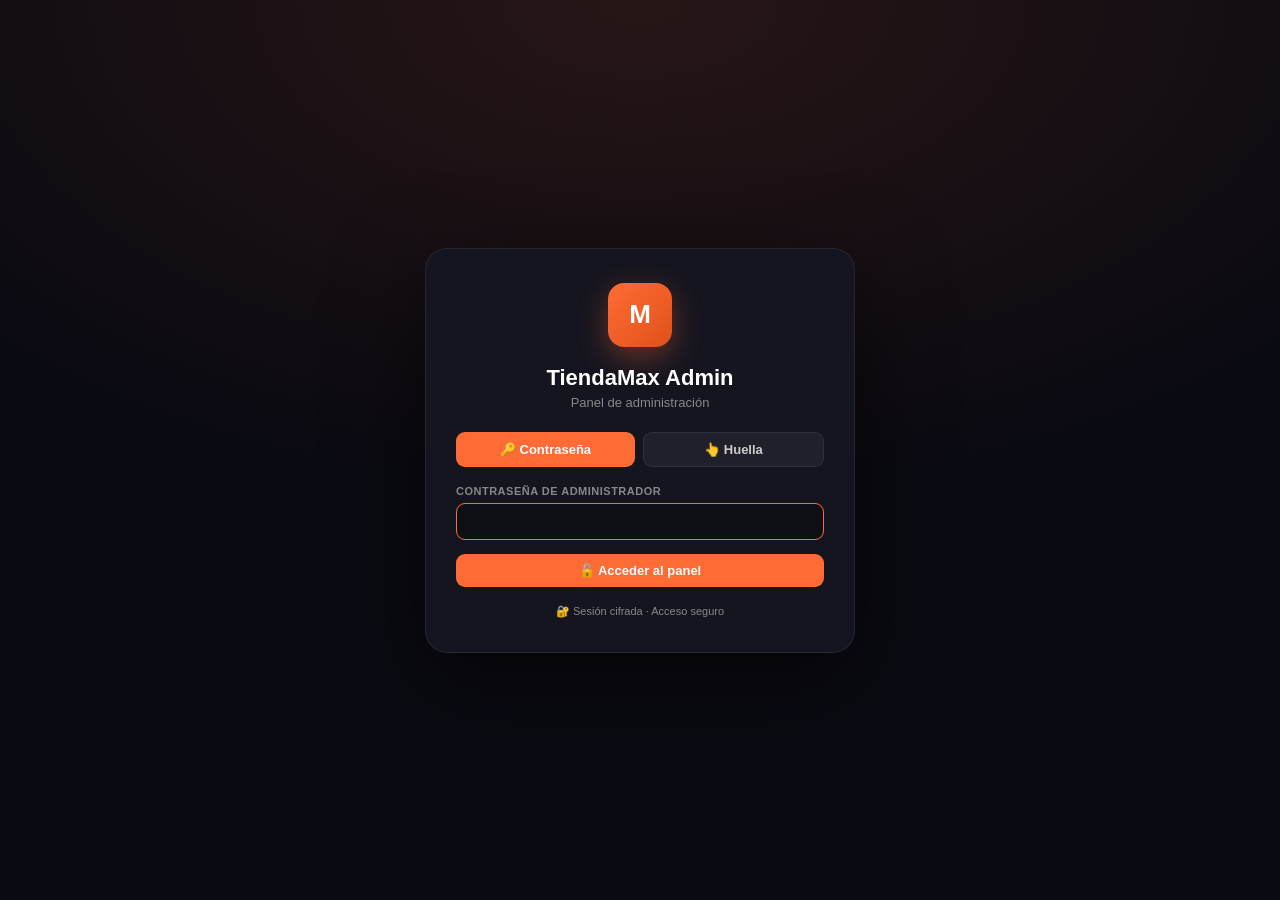
==== commit 56856288: "Add files via upload" ====
--- a/admin.html
+++ b/admin.html
@@ -1,454 +1,2667 @@
 <!DOCTYPE html>
 <html lang="es">
 <head>
-  <meta charset="UTF-8">
-  <meta name="viewport" content="width=device-width, initial-scale=1.0">
-  <title>AXONTECH · Admin</title>
-  <meta name="theme-color" content="#006d8a">
-  <meta name="mobile-web-app-capable" content="yes">
-  <meta name="apple-mobile-web-app-capable" content="yes">
-  <meta name="apple-mobile-web-app-status-bar-style" content="black-translucent">
-  <meta name="apple-mobile-web-app-title" content="AXONTECH">
-  <link rel="apple-touch-icon" href="/iconos/icon-192.png">
-  <link rel="stylesheet" href="./app.css">
+<meta charset="UTF-8">
+<meta name="viewport" content="width=device-width,initial-scale=1,viewport-fit=cover">
+<meta name="theme-color" content="#0a0a12">
+<meta name="robots" content="noindex,nofollow">
+<meta http-equiv="Content-Security-Policy" content="default-src 'self'; script-src 'self' 'unsafe-inline' https://www.gstatic.com; style-src 'self' 'unsafe-inline' https://fonts.googleapis.com; img-src 'self' data: blob: https:; font-src 'self' data: https://fonts.gstatic.com; connect-src 'self' https://*.googleapis.com https://*.firebaseio.com https://*.firebasedatabase.app https://fcm.googleapis.com https://raw.githubusercontent.com https://api.github.com https://openrouter.ai https://api.deepseek.com https://api.groq.com https://api.anthropic.com https://generativelanguage.googleapis.com; frame-src 'self' https://tiendamax-8feb5.firebaseapp.com https://tiendamax-8feb5.web.app; object-src 'none'; base-uri 'self'; frame-ancestors 'self'">
+<title>TiendaMax Admin</title>
+<link rel="icon" type="image/png" sizes="32x32" href="/iconos/favicon-32.png"><link rel="icon" type="image/png" sizes="192x192" href="/iconos/favicon-192.png">
+<link href="https://fonts.googleapis.com/css2?family=DM+Sans:wght@400;500;700;900&display=swap" rel="stylesheet">
+<style>
+  * { margin: 0; padding: 0; box-sizing: border-box; }
+  :root {
+    --bg:#0a0a12; --card:#15151f; --card2:#1a1a25; --border:rgba(255,255,255,0.07);
+    --text:#e0e0e8; --muted:#888; --dim:#555; --line:rgba(255,255,255,0.04);
+    --o:#FF6B35; --oo:#e0521a; --gold:#C9A96E; --green:#2ecc71; --red:#e74c3c; --yellow:#f1c40f; --purple:#8b5cf6; --blue:#3498db;
+    /* alias para código heredado de admin.html (Revólico/Facebook/etc) que usa estos nombres */
+    --card-bg:var(--card); --border-color:var(--border); --text-muted:var(--muted); --primary:var(--o);
+  }
+  .hidden{display:none!important}
+  body { font-family:'DM Sans',-apple-system,sans-serif; background:var(--bg); color:var(--text); min-height:100vh; }
+  button { font-family:inherit; cursor:pointer; }
+  input, select, textarea { font-family:inherit; }
+  a { color:inherit; }
+  ::-webkit-scrollbar { width:6px; height:6px; }
+  ::-webkit-scrollbar-thumb { background:#2a2a3e; border-radius:3px; }
+  ::-webkit-scrollbar-track { background:transparent; }
+
+  .layout { display:grid; grid-template-rows:auto 1fr; min-height:100vh; }
+
+  /* Top bar */
+  .topbar { background:rgba(10,10,18,0.92); backdrop-filter:blur(12px); border-bottom:1px solid var(--border); padding:14px 18px; display:flex; align-items:center; gap:12px; position:sticky; top:0; z-index:50; }
+  .logo { width:36px; height:36px; background:linear-gradient(135deg,var(--o),var(--oo)); border-radius:9px; display:flex; align-items:center; justify-content:center; font-weight:900; font-size:16px; color:#fff; flex-shrink:0; box-shadow:0 4px 12px rgba(255,107,53,0.3); }
+  .topbar h1 { font-size:16px; font-weight:800; color:#fff; flex:1; }
+  .topbar h1 small { display:block; font-size:11px; color:var(--muted); font-weight:500; }
+  .tb-actions { display:flex; gap:8px; }
+  .icon-btn { width:36px; height:36px; border-radius:9px; background:rgba(255,255,255,0.05); border:1px solid var(--border); display:flex; align-items:center; justify-content:center; font-size:15px; color:#ccc; position:relative; transition:all 0.15s; }
+  .icon-btn:hover { background:rgba(255,107,53,0.15); border-color:rgba(255,107,53,0.3); color:var(--o); }
+  .icon-btn .dot { position:absolute; top:-3px; right:-3px; background:var(--red); color:#fff; border-radius:10px; min-width:18px; height:18px; font-size:10px; font-weight:900; padding:0 5px; display:flex; align-items:center; justify-content:center; border:2px solid var(--bg); }
+
+  /* Sidebar */
+  .body { display:grid; grid-template-columns:60px 1fr; }
+  .sidebar { background:rgba(10,10,18,0.6); border-right:1px solid var(--border); padding:14px 0; display:flex; flex-direction:column; gap:6px; align-items:center; }
+  .side-btn { width:42px; height:42px; border-radius:9px; background:rgba(255,255,255,0.03); border:1px solid transparent; color:var(--muted); display:flex; align-items:center; justify-content:center; cursor:pointer; transition:all 0.15s; font-size:18px; position:relative; }
+  .side-btn:hover { background:rgba(255,107,53,0.12); color:var(--o); }
+  .side-btn.active { background:linear-gradient(135deg,var(--o),var(--oo)); color:#fff; box-shadow:0 2px 8px rgba(255,107,53,0.3); }
+  .side-btn .badge { position:absolute; top:-4px; right:-4px; background:var(--red); color:#fff; border-radius:10px; min-width:18px; height:18px; font-size:9px; font-weight:900; padding:0 4px; display:flex; align-items:center; justify-content:center; border:2px solid var(--bg); }
+  .side-btn .new-tag { position:absolute; bottom:-6px; right:-6px; background:var(--gold); color:#111; border-radius:10px; padding:0 5px; font-size:8px; font-weight:900; letter-spacing:0.4px; border:2px solid var(--bg); }
+  .side-btn.soon { opacity:0.4; }
+  .side-sep { width:30px; height:1px; background:var(--border); margin:6px 0; }
+
+  /* Content */
+  .content { padding:18px 24px 50px; max-width:1200px; margin:0 auto; width:100%; }
+  .view { display:none; animation:fadeIn 0.3s; }
+  .view.active { display:block; }
+  @keyframes fadeIn { from{opacity:0;transform:translateY(6px)} to{opacity:1;transform:translateY(0)} }
+
+  .ph { display:flex; justify-content:space-between; align-items:flex-end; gap:12px; flex-wrap:wrap; margin-bottom:18px; }
+  .ph h2 { font-size:24px; font-weight:900; color:#fff; line-height:1; margin-bottom:6px; display:flex; align-items:center; gap:10px; }
+  .ph p { font-size:12px; color:var(--muted); }
+  .ph-actions { display:flex; gap:8px; flex-wrap:wrap; }
+
+  .btn { padding:9px 16px; border:none; border-radius:9px; font-size:13px; font-weight:700; cursor:pointer; transition:all 0.15s; display:inline-flex; align-items:center; gap:6px; }
+  .btn-primary { background:var(--o); color:#fff; } .btn-primary:hover { background:var(--oo); transform:translateY(-1px); }
+  .btn-success { background:var(--green); color:#fff; } .btn-success:hover { background:#27ae60; }
+  .btn-warn { background:var(--yellow); color:#111; } .btn-warn:hover { background:#d4ac0d; }
+  .btn-danger { background:var(--red); color:#fff; } .btn-danger:hover { background:#c0392b; }
+  .btn-ghost { background:rgba(255,255,255,0.05); color:#ccc; border:1px solid var(--border); } .btn-ghost:hover { background:rgba(255,255,255,0.1); color:#fff; }
+  .btn-gold { background:linear-gradient(135deg,var(--gold),#E8C88A); color:#111; } .btn-gold:hover { transform:translateY(-1px); }
+
+  /* Hero de inventario (Inicio) */
+  .hero-inv { background:linear-gradient(160deg,var(--card2),var(--card)); border:1px solid var(--border); border-radius:18px; padding:20px; margin-bottom:16px; position:relative; overflow:hidden; }
+  .hero-inv::before { content:''; position:absolute; top:0; left:16px; right:16px; height:1px; background:linear-gradient(90deg,transparent,var(--gold),transparent); opacity:.6; }
+  .hero-inv .hi-lbl { font-size:11px; letter-spacing:.1em; text-transform:uppercase; color:var(--muted); margin-bottom:8px; font-weight:700; }
+  .hero-inv .hi-val { font-size:38px; font-weight:900; color:var(--gold); line-height:1; }
+  .hero-inv .hi-val small { font-size:18px; color:#8a6d3a; font-weight:800; margin-right:2px; }
+  .hero-inv .hi-split { display:flex; justify-content:space-between; align-items:flex-end; margin-top:16px; gap:14px; }
+  .hero-inv .hi-sold-l { font-size:10.5px; color:var(--muted); margin-bottom:3px; text-transform:uppercase; letter-spacing:.06em; font-weight:700; }
+  .hero-inv .hi-sold-v { font-size:18px; font-weight:800; color:#fff; }
+  .hero-inv .hi-sold-s { font-size:11px; color:var(--green); margin-top:2px; font-weight:700; }
+  .hero-inv .hi-spark { width:110px; height:40px; flex:none; }
+  @media (max-width:480px) { .hero-inv .hi-val { font-size:30px; } }
+
+  .kpis { display:grid; grid-template-columns:repeat(auto-fit,minmax(150px,1fr)); gap:10px; margin-bottom:16px; }
+  .kpi { background:var(--card); border:1px solid var(--border); border-radius:14px; padding:14px; position:relative; overflow:hidden; }
+  .kpi::before { content:''; position:absolute; top:0; left:0; width:3px; height:100%; background:var(--o); }
+  .kpi.success::before { background:var(--green); }
+  .kpi.danger::before { background:var(--red); }
+  .kpi.warn::before { background:var(--yellow); }
+  .kpi.info::before { background:var(--purple); }
+  .kpi.gold::before { background:var(--gold); }
+  .kpi.usd::before { background:var(--blue); }
+  .kpi .lbl { font-size:10px; text-transform:uppercase; color:var(--muted); letter-spacing:0.5px; font-weight:700; margin-bottom:6px; }
+  .kpi .val { font-size:24px; font-weight:900; color:#fff; line-height:1; }
+  .kpi .sub { font-size:11px; color:var(--green); margin-top:6px; font-weight:700; }
+  .kpi .sub.down { color:var(--red); }
+  .kpi .sub.muted { color:var(--muted); }
+  .kpi .currency { font-size:13px; color:var(--muted); font-weight:600; }
+
+  .section { background:var(--card); border:1px solid var(--border); border-radius:14px; padding:18px; margin-bottom:14px; }
+  .section h3 { font-size:13px; font-weight:800; color:var(--gold); text-transform:uppercase; letter-spacing:0.6px; margin-bottom:14px; display:flex; align-items:center; gap:8px; justify-content:space-between; }
+  .section h3 .badge { background:rgba(255,255,255,0.06); color:var(--muted); padding:2px 8px; border-radius:8px; font-size:10px; font-weight:700; letter-spacing:0.4px; }
+
+  .grid-2 { display:grid; grid-template-columns:1fr 1fr; gap:14px; }
+  .grid-3 { display:grid; grid-template-columns:repeat(3,1fr); gap:14px; }
+  @media (max-width:800px) { .grid-2,.grid-3 { grid-template-columns:1fr; } }
+
+  .empty { text-align:center; padding:34px 18px; color:var(--muted); font-size:13px; line-height:1.6; }
+  .empty .ico { font-size:40px; margin-bottom:10px; opacity:0.7; }
+  .empty b { color:#fff; }
+
+  /* Bar chart */
+  .bar-chart { display:flex; align-items:flex-end; gap:5px; height:160px; padding:0 4px; }
+  .bar-chart .bar { flex:1; background:linear-gradient(180deg,var(--o),var(--oo)); border-radius:5px 5px 0 0; position:relative; transition:all 0.3s; cursor:pointer; min-height:2px; }
+  .bar-chart .bar:hover { filter:brightness(1.2); }
+  .bar-chart .bar .lbl { position:absolute; bottom:-20px; left:0; right:0; text-align:center; font-size:10px; color:var(--muted); }
+  .bar-chart .bar .v { position:absolute; top:-18px; left:0; right:0; text-align:center; font-size:10px; font-weight:700; color:#fff; }
+  .bar-chart-wrap { padding:18px 14px 26px; }
+
+  /* Product grid */
+  .prod-grid { display:grid; grid-template-columns:repeat(auto-fill,minmax(200px,1fr)); gap:14px; }
+  .prod-card { background:var(--card); border:1px solid var(--border); border-radius:12px; overflow:hidden; transition:all 0.2s; cursor:pointer; }
+  .prod-card:hover { transform:translateY(-2px); border-color:rgba(255,107,53,0.3); }
+  .prod-img { aspect-ratio:1; background:rgba(255,255,255,0.04); display:flex; align-items:center; justify-content:center; font-size:48px; overflow:hidden; }
+  .prod-img img { width:100%; height:100%; object-fit:cover; }
+  .prod-body { padding:12px; }
+  .prod-cat { font-size:9px; color:var(--muted); text-transform:uppercase; letter-spacing:0.5px; margin-bottom:4px; }
+  .prod-nm { font-size:13px; font-weight:700; color:#fff; margin-bottom:8px; min-height:34px; }
+  .prod-price { font-size:18px; font-weight:900; color:var(--o); margin-bottom:4px; }
+  .prod-stock { font-size:10px; color:var(--green); font-weight:700; }
+  .prod-stock.low { color:var(--yellow); }
+  .prod-stock.out { color:var(--red); }
+  /* Tarjeta de producto — calcada del admin anterior (foto grande, botones
+     grandes tintados en fila, stock abajo con −/+ cuadrados y uds en color) */
+  #prod-grid.rows { display:flex; flex-direction:column; gap:12px; }
+  .pcard { background:rgba(255,255,255,0.035); border:1px solid var(--border); border-radius:18px; padding:15px 14px; }
+  .pcard-h { display:flex; gap:10px; align-items:center; }
+  .pcard-cb { width:22px; height:22px; accent-color:var(--o); flex-shrink:0; cursor:pointer; border-radius:6px; }
+  .pcard-thumb { width:76px; height:76px; object-fit:cover; border-radius:12px; flex-shrink:0; background:rgba(255,255,255,0.05); }
+  .pcard-info { flex:1; min-width:0; }
+  .pcard-nm { font-size:15px; font-weight:800; color:#fff; white-space:nowrap; overflow:hidden; text-overflow:ellipsis; margin-bottom:3px; letter-spacing:.3px; }
+  .pcard-meta { font-size:14px; white-space:nowrap; color:#b9b9c2; font-weight:600; }
+  .pcard-comm { font-size:13px; margin-top:3px; color:#d9d9e0; }
+  .pcard-comm b { display:block; color:var(--green); font-size:14px; font-weight:800; }
+  .pcard-acts { display:flex; gap:7px; flex-shrink:0; align-self:flex-start; }
+  .pico { width:44px; height:44px; border-radius:13px; border:1px solid var(--border); background:rgba(255,255,255,0.06); color:#fff; font-size:20px; display:flex; align-items:center; justify-content:center; cursor:pointer; flex-shrink:0; padding:0; }
+  .pico:hover { transform:translateY(-1px); }
+  .pico.edit { background:rgba(52,100,160,0.35); border-color:rgba(52,152,219,0.35); }
+  .pico.del { background:rgba(120,45,45,0.35); border-color:rgba(231,76,60,0.3); }
+  .pico.star { background:rgba(70,60,35,0.45); border-color:rgba(241,196,15,0.25); filter:grayscale(1) opacity(0.55); }
+  .pico.star.on { filter:none; background:rgba(241,196,15,0.2); border-color:rgba(241,196,15,0.5); }
+  .pcard-stock { display:flex; align-items:center; gap:10px; margin-top:13px; }
+  .stbtn { width:50px; height:42px; border-radius:11px; border:1px solid var(--border); background:rgba(255,255,255,0.07); color:#fff; font-size:20px; font-weight:800; line-height:1; cursor:pointer; flex-shrink:0; padding:0; }
+  .stbtn.minus { background:rgba(100,42,42,0.45); border-color:rgba(231,76,60,0.28); }
+  .stbtn.plus { background:rgba(35,90,55,0.5); border-color:rgba(46,204,113,0.35); }
+  .stbtn.zero { width:46px; height:42px; font-size:14px; font-weight:800; color:#cfcfd6; background:rgba(255,255,255,0.06); }
+  .stbtn:hover { filter:brightness(1.25); }
+  .st-label { font-size:15px; color:#b9b9c2; font-weight:600; }
+  .st-val { font-size:19px; font-weight:900; margin-left:auto; letter-spacing:.3px; }
+  .st-val.ok { color:var(--green); } .st-val.low { color:var(--yellow); } .st-val.out { color:var(--red); }
+  @media (max-width:400px) { .pcard-thumb { width:64px; height:64px; } .pico { width:40px; height:40px; font-size:18px; } .pcard-cb { width:19px; height:19px; } }
+  /* Modal de edición */
+  .pmodal { position:fixed; inset:0; z-index:200; background:rgba(0,0,0,0.6); display:none; align-items:center; justify-content:center; padding:16px; }
+  .pmodal.show { display:flex; }
+  .pmodal-card { width:min(460px,96vw); max-height:92vh; overflow:auto; background:#15151f; border:1px solid var(--border); border-radius:16px; padding:20px; }
+
+  /* Stock predictions */
+  .stock-card { background:var(--card); border:1px solid var(--border); border-radius:12px; padding:14px; margin-bottom:10px; position:relative; overflow:hidden; }
+  .stock-card.urg { border-left:4px solid var(--red); background:linear-gradient(90deg,rgba(231,76,60,0.05),var(--card) 25%); }
+  .stock-card.warn { border-left:4px solid var(--yellow); }
+  .stock-card.ok { border-left:4px solid var(--green); }
+  .sp-head { display:flex; align-items:center; gap:12px; margin-bottom:10px; }
+  .sp-thumb { width:38px; height:38px; background:rgba(255,255,255,0.05); border-radius:8px; display:flex; align-items:center; justify-content:center; font-size:18px; overflow:hidden; }
+  .sp-thumb img { width:100%; height:100%; object-fit:cover; }
+  .sp-name { font-size:13px; font-weight:700; color:#fff; }
+  .sp-meta { font-size:10px; color:var(--muted); }
+  .sp-status { padding:3px 9px; border-radius:20px; font-size:10px; font-weight:800; text-transform:uppercase; margin-left:auto; }
+  .sp-status.urg { background:rgba(231,76,60,0.2); color:var(--red); }
+  .sp-status.warn { background:rgba(241,196,15,0.18); color:var(--yellow); }
+  .sp-status.ok { background:rgba(46,204,113,0.18); color:var(--green); }
+  .sp-bar { height:7px; background:rgba(255,255,255,0.06); border-radius:4px; overflow:hidden; margin:8px 0; }
+  .sp-bar > div { height:100%; transition:width 0.4s; background:var(--green); border-radius:4px; }
+  .sp-bar.urg > div { background:var(--red); }
+  .sp-bar.warn > div { background:var(--yellow); }
+  .sp-pred { padding:8px 10px; background:rgba(0,0,0,0.25); border-radius:8px; font-size:11px; line-height:1.5; }
+
+  /* Correcciones IA */
+  .ai-banner { background:linear-gradient(135deg,rgba(139,92,246,0.12),rgba(76,29,149,0.06)); border:1px solid rgba(139,92,246,0.3); border-radius:12px; padding:13px 16px; display:flex; gap:11px; margin-bottom:14px; align-items:center; }
+  .ai-banner .t { font-size:12px; font-weight:800; color:#c4b5fd; margin-bottom:3px; }
+  .ai-banner .m { font-size:11px; color:#b4a5d4; line-height:1.5; }
+  .ai-banner .m b { color:#fff; }
+
+  /* Radar / tabla */
+  /* Reviews (Clientes › ⭐ Reviews) */
+  .rev-hero { text-align:center; padding:22px 18px; }
+  .rev-hero .big { font-size:36px; font-weight:900; color:var(--gold); line-height:1; }
+  .rev-hero .stars { color:var(--gold); font-size:16px; letter-spacing:2px; margin:8px 0 4px; }
+  .rev-hero .cap { font-size:11px; color:var(--muted); text-transform:uppercase; letter-spacing:.06em; font-weight:700; }
+  .rev-bars { margin-top:18px; display:flex; flex-direction:column; gap:8px; text-align:left; }
+  .rev-bar-row { display:flex; align-items:center; gap:10px; }
+  .rev-bar-label { width:22px; font-size:11px; color:var(--muted); text-align:right; }
+  .rev-bar-track { flex:1; height:6px; border-radius:3px; background:rgba(255,255,255,.06); overflow:hidden; }
+  .rev-bar-fill { height:100%; background:var(--gold); border-radius:3px; }
+  .rev-bar-pct { width:32px; font-size:10.5px; color:var(--muted); }
+  .rev-card { background:var(--card); border:1px solid var(--border); border-radius:14px; padding:14px; margin-bottom:10px; }
+  .rev-top { display:flex; align-items:center; gap:10px; margin-bottom:8px; }
+  .rev-avatar { width:34px; height:34px; border-radius:50%; background:var(--card2); color:var(--gold); display:flex; align-items:center; justify-content:center; font-weight:800; font-size:12px; flex-shrink:0; }
+  .rev-name { font-size:13px; font-weight:700; color:#fff; }
+  .rev-meta { font-size:10.5px; color:var(--muted); margin-top:2px; }
+  .rev-stars-sm { color:var(--gold); font-size:11px; letter-spacing:1.5px; margin-left:auto; }
+  .rev-text { font-size:12.5px; color:#ccc; line-height:1.6; margin-top:2px; }
+
+  .table-wrap { overflow-x:auto; border-radius:12px; border:1px solid var(--border); }
+  /* Publicar — compartir por producto */
+  .pub-share-card { background:var(--card); border:1px solid var(--border); border-radius:14px; padding:12px; }
+  .pub-share-top { display:flex; gap:12px; align-items:center; margin-bottom:11px; }
+  .pub-share-thumb { width:64px; height:64px; object-fit:cover; border-radius:11px; background:#222; flex-shrink:0; }
+  .pub-share-info { min-width:0; }
+  .pub-share-info b { display:block; color:#fff; font-size:14px; line-height:1.25; overflow:hidden; text-overflow:ellipsis; white-space:nowrap; }
+  .pub-share-info small { color:var(--muted); font-size:11.5px; }
+  .pub-share-actions { display:grid; grid-template-columns:repeat(4,1fr); gap:6px; }
+  .pub-act { border:none; border-radius:9px; padding:9px 4px; font-size:11px; font-weight:700; cursor:pointer; color:#fff; display:flex; align-items:center; justify-content:center; gap:4px; transition:filter .15s; }
+  .pub-act:hover { filter:brightness(1.12); }
+  .pub-act.wa { background:#25D366; color:#04351d; }
+  .pub-act.fb { background:#1877F2; }
+  .pub-act.estado { background:linear-gradient(135deg,var(--o),var(--gold)); color:#1a1006; }
+  .pub-act.ghost { background:rgba(255,255,255,0.07); border:1px solid var(--border); color:#ccc; }
+  @media (max-width:380px) { .pub-share-actions { grid-template-columns:repeat(2,1fr); } }
+  .pub-act-wide { width:100%; margin-top:8px; border:none; border-radius:10px; padding:11px; font-size:12.5px; font-weight:800; cursor:pointer; letter-spacing:.2px; }
+  .pub-act-wide.rev { background:linear-gradient(135deg,#e67e22,#d35400); color:#fff; }
+  .pub-act-wide:hover { filter:brightness(1.08); }
+
+  /* Modales dinámicos (Facebook/Revólico) — portado de css/admin.css, con la paleta de admin2 */
+  .modal { position:fixed; inset:0; z-index:9999; display:flex; align-items:center; justify-content:center; padding:20px;
+    background:radial-gradient(900px 650px at 8% 8%,rgba(201,169,110,.14),transparent 55%),radial-gradient(720px 520px at 88% 88%,rgba(255,107,53,.16),transparent 55%),rgba(0,0,0,.7); }
+  .modal-content { width:min(540px,94vw); max-height:90vh; overflow:auto; background:var(--card); border:1px solid var(--border); border-radius:18px; padding:18px; }
+  .modal-header { display:flex; justify-content:space-between; align-items:center; margin-bottom:4px; }
+  .modal-header h2 { font-size:16px; margin:0; }
+  .close-btn { border:1px solid var(--border); background:rgba(255,255,255,.06); color:#fff; border-radius:9px; width:36px; height:36px; font-size:14px; cursor:pointer; flex-shrink:0; }
+
+  table { width:100%; border-collapse:collapse; font-size:13px; }
+  th { background:rgba(255,255,255,0.04); color:var(--muted); text-transform:uppercase; font-size:10px; font-weight:800; letter-spacing:0.6px; padding:11px 12px; text-align:left; border-bottom:1px solid var(--border); }
+  td { padding:11px 12px; border-bottom:1px solid var(--line); color:#ccc; vertical-align:middle; }
+  tr:last-child td { border-bottom:none; }
+  tr:hover td { background:rgba(255,255,255,0.02); }
+  td .nm { color:#fff; font-weight:700; }
+  td .sub { font-size:10px; color:var(--muted); }
+
+  /* Toast */
+  .toast { position:fixed; bottom:24px; right:24px; z-index:99999; background:var(--card); border-left:4px solid var(--green); border-radius:11px; padding:13px 18px; box-shadow:0 8px 32px rgba(0,0,0,0.5); font-size:13px; opacity:0; transform:translateY(20px); transition:opacity 0.3s,transform 0.3s; max-width:340px; }
+  .toast.show { opacity:1; transform:translateY(0); }
+  .toast .t { font-weight:800; margin-bottom:3px; color:#fff; }
+  .toast .b { color:var(--muted); font-size:12px; }
+
+  .banner-info { background:rgba(52,152,219,0.08); border:1px solid rgba(52,152,219,0.3); border-radius:10px; padding:11px 14px; font-size:12px; color:#bcdcf5; margin-bottom:14px; line-height:1.5; }
+
+  @media (max-width:760px) {
+    .body { grid-template-columns:minmax(0,1fr) !important; }
+    /* Tabs ARRIBA (sticky bajo el borde superior): abajo chocaban con la barra
+       de gestos del navegador móvil y a veces quedaban tapadas */
+    .sidebar { position:sticky; top:0; z-index:80; flex-direction:row !important; overflow-x:auto !important; padding:8px 12px !important; border-right:none !important; border-bottom:1px solid var(--border); background:rgba(10,10,18,0.95) !important; backdrop-filter:blur(12px) !important; justify-content:flex-start !important; gap:6px !important; -webkit-overflow-scrolling:touch; }
+    .side-btn { flex-shrink:0; }
+    .side-sep { display:none !important; }
+    .content { padding:14px 12px 24px !important; }
+    .kpis { grid-template-columns:repeat(2,1fr) !important; }
+    .grid-2, .grid-3 { grid-template-columns:1fr !important; }
+    .topbar h1 small { display:none; }
+  }
+
+  /* Formularios (faltaban → inputs salían blancos) */
+  .form-group { display:flex; flex-direction:column; gap:6px; margin-bottom:2px; }
+  .form-label { font-size:11px; font-weight:700; color:var(--muted); text-transform:uppercase; letter-spacing:0.5px; }
+  .form-input, .form-select, .form-textarea {
+    width:100%; padding:10px 12px; background:rgba(0,0,0,0.28); border:1px solid var(--border);
+    border-radius:9px; color:#fff; font-size:13px; outline:none; transition:border-color 0.15s;
+  }
+  .form-input::placeholder, .form-textarea::placeholder { color:var(--dim); }
+  .form-input:focus, .form-select:focus, .form-textarea:focus { border-color:var(--o); }
+  .form-textarea { resize:vertical; min-height:80px; }
+  /* Selector de foto bonito (oculta el input nativo) */
+  .file-box { display:flex; align-items:center; gap:10px; padding:14px; border:2px dashed var(--border); border-radius:12px; background:rgba(0,0,0,0.28); cursor:pointer; transition:border-color .15s,background .15s; }
+  .file-box:hover { border-color:var(--o); background:rgba(255,107,53,0.06); }
+  .file-box input[type=file] { display:none; }
+  .file-box .fb-ico { font-size:24px; flex-shrink:0; }
+  .file-box .fb-txt { font-size:13px; color:#cfcfd6; font-weight:600; word-break:break-word; }
+  .file-box.has-file { border-style:solid; border-color:rgba(46,204,113,.5); }
+  .file-box.has-file .fb-txt { color:#2ecc71; }
+  /* Login */
+  #adminPanel.hidden { display:none !important; }
+  .tm2-login { position:fixed; inset:0; z-index:1000; display:flex; align-items:center; justify-content:center; padding:20px; background:radial-gradient(900px 500px at 50% 0%,rgba(255,107,53,.12),transparent),#0a0a12; }
+  .tm2-login.hidden { display:none; }
+  .tm2-login-card { width:min(430px,92vw); background:#15151f; border:1px solid var(--border); border-radius:22px; padding:34px 30px; text-align:center; box-shadow:0 28px 90px rgba(0,0,0,.55); }
+  .tm2-logo { width:64px; height:64px; margin:0 auto 18px; background:linear-gradient(135deg,var(--o),var(--oo)); border-radius:16px; display:flex; align-items:center; justify-content:center; font-weight:900; font-size:26px; color:#fff; box-shadow:0 10px 30px rgba(255,107,53,.35); }
+  .tm2-login-title { font-size:22px; font-weight:900; color:#fff; margin:0; }
+  .tm2-login-sub { font-size:13px; color:var(--muted); margin:4px 0 22px; }
+  .tm2-login-foot { font-size:11px; color:var(--muted); margin-top:18px; }
+
+  /* Herramientas — portado de css/admin.css (.tm-*), retocado con la paleta de admin2 */
+  .tm-tools-hero{background:linear-gradient(135deg,rgba(201,169,110,.16),rgba(255,107,53,.10));border:1px solid rgba(201,169,110,.25);border-radius:18px;padding:18px;display:flex;gap:14px;align-items:flex-start;margin-bottom:14px}
+  .tm-tools-hero-icon{width:48px;height:48px;border-radius:14px;background:linear-gradient(135deg,var(--gold),var(--o));display:grid;place-items:center;color:#111;font-size:24px;font-weight:900;flex:0 0 auto}
+  .tm-tier{display:flex;align-items:center;gap:10px;margin:14px 0 10px;padding:8px 10px;border:1px solid var(--border);background:rgba(255,255,255,.025);border-radius:12px}
+  .tm-tier h4{margin:0;color:#fff;font-size:11px;letter-spacing:.08em;text-transform:uppercase}
+  .tm-tier-badge{margin-left:auto;font-size:10px;font-weight:900;padding:3px 8px;border-radius:999px;background:var(--green);color:#08210f}
+  .tm-tier-badge.gold{background:var(--gold);color:#211504}
+  .tm-tier-badge.purple{background:var(--purple);color:#21082f}
+  .tm-tools-grid{display:grid;grid-template-columns:repeat(auto-fit,minmax(150px,1fr));gap:10px}
+  .tm-tool-card{background:var(--card);border:1px solid var(--border);border-radius:14px;padding:13px;min-height:90px;cursor:pointer;transition:.15s}
+  .tm-tool-card:hover{border-color:rgba(201,169,110,.4);transform:translateY(-1px)}
+  .tm-tool-card .ico{width:34px;height:34px;border-radius:10px;display:grid;place-items:center;margin-bottom:9px;font-size:17px}
+  .tm-tool-card h5{margin:0 0 4px;color:#fff;font-size:12.5px;line-height:1.2}
+  .tm-tool-card p{margin:0;color:var(--muted);font-size:10.5px;line-height:1.3;display:-webkit-box;-webkit-line-clamp:2;-webkit-box-orient:vertical;overflow:hidden}
+  .tm-panel{display:none;background:var(--card);border:1px solid var(--border);border-radius:16px;padding:16px;margin-top:14px}
+  .tm-panel.active{display:block}
+  .tm-panel-head{display:flex;align-items:flex-start;justify-content:space-between;gap:12px;margin-bottom:12px}
+  .tm-panel-head h4{margin:0;color:#fff;font-size:16px}
+  .tm-panel-head p{margin:4px 0 0;color:var(--muted);font-size:12px}
+  .tm-panel-close{background:rgba(255,255,255,.06);border:1px solid var(--border);color:#fff;border-radius:9px;padding:7px 10px;flex-shrink:0}
+  .tm-form-grid{display:grid;grid-template-columns:repeat(auto-fit,minmax(140px,1fr));gap:10px}
+  .tm-field{display:flex;flex-direction:column;gap:6px}
+  .tm-field label{font-size:10.5px;text-transform:uppercase;letter-spacing:.06em;color:var(--muted);font-weight:700}
+  .tm-field input,.tm-field select,.tm-field textarea{width:100%;background:rgba(0,0,0,.28);border:1px solid var(--border);border-radius:10px;color:#fff;padding:10px 11px;font-family:inherit;font-size:13px}
+  .tm-field textarea{min-height:90px;resize:vertical}
+  .tm-actions{display:flex;gap:8px;flex-wrap:wrap;margin-top:12px}
+  .tm-btn{border:1px solid var(--border);background:rgba(255,255,255,.06);color:#fff;border-radius:10px;padding:9px 12px;font-weight:700;cursor:pointer;font-size:12.5px}
+  .tm-btn.primary{background:var(--o);border-color:transparent;color:#fff}
+  .tm-btn.gold{background:linear-gradient(135deg,var(--gold),#E8C88A);border-color:transparent;color:#111}
+  .tm-list{display:flex;flex-direction:column;gap:8px;margin-top:12px}
+  .tm-row{display:flex;align-items:center;gap:10px;background:rgba(0,0,0,.18);border:1px solid var(--border);border-radius:12px;padding:10px}
+  .tm-row-main{flex:1;min-width:0}
+  .tm-row-main b{display:block;color:#fff;font-size:12.5px}
+  .tm-row-main small{display:block;color:var(--muted);margin-top:2px;font-size:11px}
+  .tm-code{white-space:pre-wrap;background:rgba(0,0,0,.3);border:1px solid var(--border);border-radius:10px;padding:11px;color:#E8C88A;font-family:ui-monospace,monospace;font-size:11.5px;max-height:280px;overflow:auto}
+  .tm-note{font-size:11.5px;color:var(--muted);margin-top:8px;line-height:1.4}
+  .tm-ok{color:var(--green)}
+  .tm-mini{font-size:10.5px;padding:5px 8px;border-radius:8px}
+  .tm-csv-drop{border:1px dashed rgba(201,169,110,.45);border-radius:12px;padding:14px;text-align:center;color:var(--muted);background:rgba(201,169,110,.06)}
+  @media (max-width:600px){ .tm-tools-grid{grid-template-columns:repeat(2,minmax(0,1fr))} .tm-form-grid{grid-template-columns:1fr} .tm-actions{display:grid;grid-template-columns:repeat(2,minmax(0,1fr))} .tm-actions .tm-btn:only-child{grid-column:1/-1} }
+  @media (max-width:380px){ .tm-tools-grid{grid-template-columns:1fr} .tm-actions{grid-template-columns:1fr} }
+</style>
 </head>
-<body data-page="admin">
-
-<!-- ══ HEADER ══ -->
-<header>
-  <div class="brand">
-    <div class="brand-icon">AX</div>
-    <div>
-      <div class="brand-name">AXONTECH</div>
-      <div class="brand-sub">ADMIN</div>
+<body>
+
+<!-- Login (usa verificarPassword del motor real; mismo hash/Firebase que admin.html) -->
+<div id="loginModal" class="tm2-login">
+  <div class="tm2-login-card">
+    <div class="tm2-logo">M</div>
+    <h1 class="tm2-login-title">TiendaMax Admin</h1>
+    <div class="tm2-login-sub">Panel de administración</div>
+    <div style="display:flex;gap:8px;margin-bottom:18px">
+      <button type="button" class="btn btn-primary" id="tm2TabPass" style="flex:1;justify-content:center" onclick="tm2LoginTab('pass')">🔑 Contraseña</button>
+      <button type="button" class="btn btn-ghost" id="tm2TabBio" style="flex:1;justify-content:center" onclick="tm2LoginTab('bio')">👆 Huella</button>
+    </div>
+    <form id="tm2LoginPass" onsubmit="verificarPassword(event)">
+      <label class="form-label" style="text-align:left;display:block;margin-bottom:6px">Contraseña de administrador</label>
+      <input class="form-input" id="adminPassword" type="password" autocomplete="current-password" autofocus>
+      <button type="submit" id="btnLoginSubmit" class="btn btn-primary" style="width:100%;margin-top:14px;justify-content:center">🔓 Acceder al panel</button>
+    </form>
+    <div id="tm2LoginBio" style="display:none;text-align:center">
+      <div id="loginBioContent"></div>
+    </div>
+    <div class="tm2-login-foot">🔐 Sesión cifrada · Acceso seguro</div>
+  </div>
+</div>
+<script>
+  function tm2LoginTab(which){
+    var p=document.getElementById('tm2LoginPass'), b=document.getElementById('tm2LoginBio');
+    var tp=document.getElementById('tm2TabPass'), tb=document.getElementById('tm2TabBio');
+    if(p) p.style.display = which==='pass' ? 'block' : 'none';
+    if(b) b.style.display = which==='bio' ? 'block' : 'none';
+    if(tp) tp.className = 'btn ' + (which==='pass' ? 'btn-primary' : 'btn-ghost');
+    if(tb) tb.className = 'btn ' + (which==='bio' ? 'btn-primary' : 'btn-ghost');
+  }
+</script>
+
+<div class="layout admin-panel hidden" id="adminPanel">
+
+  <!-- Top bar -->
+  <div class="topbar">
+    <div class="logo">M</div>
+    <h1>TiendaMax<small>Panel de administración</small></h1>
+    <div class="tb-actions">
+      <button class="icon-btn" title="Copiloto IA — correcciones y suscriptores" onclick="if(window.tmCopilotOpen)tmCopilotOpen()">🔔<span class="dot" id="tb-subs">0</span></button>
+      <button class="icon-btn" title="Recargar datos" onclick="cargarDatos(true)">🔄</button>
     </div>
   </div>
-  <div class="header-right">
-    <span class="admin-session-label" id="adminLabel" style="display:none;">● Admin</span>
-    <button class="btn-logout" id="btnLogout" onclick="logoutAdmin()" style="display:none;">Cerrar sesión</button>
-    <div class="header-date" id="headerDate"></div>
-    <button id="btnTheme" onclick="toggleTheme()" title="Cambiar tema">🌙</button>
-    <a href="./index.html" style="background:rgba(255,255,255,.08);border:1px solid rgba(255,255,255,.15);color:rgba(255,255,255,.7);border-radius:7px;padding:5px 10px;font-size:12px;font-weight:600;text-decoration:none;">← Gestores</a>
-  </div>
-</header>
-
-<!-- ══════════ ADMIN LAYOUT ══════════ -->
-<div class="layout" id="layoutAdmin">
-
-  <!-- Tab nav -->
-  <div class="admin-nav">
-    <button class="anav-btn active" id="anav-vales"      onclick="adminTab('vales')">📋 Vales</button>
-    <button class="anav-btn"        id="anav-mensajeros" onclick="adminTab('mensajeros')" style="position:relative;">🛵 Mensajeros<span id="mensajeroBadge" style="display:none;position:absolute;top:4px;right:4px;background:var(--green);color:white;border-radius:8px;font-size:8px;font-weight:700;min-width:14px;height:14px;line-height:14px;text-align:center;padding:0 3px;">0</span></button>
-    <button class="anav-btn"        id="anav-gestores"   onclick="adminTab('gestores')">👥 Gestores</button>
-    <button class="anav-btn"        id="anav-stats"      onclick="adminTab('stats')">📊 Estadísticas</button>
-    <button class="anav-btn"        id="anav-historial"  onclick="adminTab('historial')">📅 Historial</button>
-    <button class="anav-btn"        id="anav-stock"      onclick="adminTab('stock')">📦 Stock</button>
-    <button class="anav-btn"        id="anav-config"     onclick="adminTab('config')">⚙️ Config</button>
-  </div>
-
-  <div class="admin-content">
-
-    <!-- ── VALES PANEL ── -->
-    <div id="adminValesPanel" class="admin-panel-3col">
-      <!-- Col 1 -->
-      <div class="col col-left">
-        <div class="lbl">Gestores</div>
-        <div id="adminGestoresList"></div>
-        <div style="margin-top:14px;">
-          <div class="notif-banner" id="notifBanner">
-            <span id="notifBannerText">Nuevo vale recibido</span>
-            <button class="notif-close" onclick="document.getElementById('notifBanner').classList.remove('show')">×</button>
+
+  <div class="body">
+
+    <!-- Sidebar -->
+    <aside class="sidebar">
+      <button class="side-btn active" data-view="inicio" title="Inicio">🏠</button>
+      <button class="side-btn" data-view="productos" title="Productos · editar stock, precio, comisión">📦</button>
+      <button class="side-btn" data-view="agregar" title="Agregar producto">➕</button>
+      <button class="side-btn" data-view="categorias" title="Categorías y subcategorías">🏷️</button>
+      <button class="side-btn" data-view="almacen" title="Almacenes · dónde está tu stock">🏭</button>
+      <button class="side-btn" data-view="combos" title="Combos">🎁</button>
+      <button class="side-btn" data-view="publicar" title="Publicar / Compartir a redes">📣</button>
+      <button class="side-btn" type="button" title="Vale / factura para el cliente" onclick="window.open('vale.html','_blank')">🧾</button>
+      <div class="side-sep"></div>
+      <button class="side-btn" data-view="radar" title="Radar de precios">📡<span class="new-tag">N</span></button>
+      <button class="side-btn" data-view="ventas" title="Ventas">💰</button>
+      <button class="side-btn" data-view="analytics" title="Analytics">📊</button>
+      <button class="side-btn" data-view="clientes" title="Clientes · Reviews · Carritos · WhatsApp">👥</button>
+      <button class="side-btn" data-view="config" title="Configuración">⚙️</button>
+    </aside>
+
+    <!-- Content -->
+    <main class="content">
+
+      <!-- INICIO -->
+      <div id="view-inicio" class="view active">
+        <div class="ph">
+          <div><h2>🏠 Inicio</h2><p id="inicio-fecha">Vista general de tu tienda</p></div>
+          <div class="ph-actions"><button class="btn btn-primary" onclick="go('agregar')">+ Agregar</button></div>
+        </div>
+        <div class="hero-inv" id="inicio-hero">
+          <div class="hi-lbl">Valor de inventario</div>
+          <div class="hi-val"><small>$</small><span id="hi-val">0</span></div>
+          <div class="hi-split">
+            <div>
+              <div class="hi-sold-l">Vendido · 7 días</div>
+              <div class="hi-sold-v" id="hi-sold-v">$0</div>
+              <div class="hi-sold-s" id="hi-sold-s">—</div>
+            </div>
+            <svg class="hi-spark" id="hi-spark" viewBox="0 0 110 40" fill="none"></svg>
           </div>
-          <div class="lbl" style="display:flex;justify-content:space-between;align-items:center;">
-            <span>Bandeja</span>
-            <span id="inboxCountBadge" style="background:var(--red);color:white;border-radius:20px;padding:2px 8px;font-size:10px;font-weight:700;display:none;">0</span>
-          </div>
-          <div style="display:flex;gap:4px;margin-bottom:8px;background:var(--gray-100);border-radius:8px;padding:3px;">
-            <button class="btn btn-sm" id="fAll"  style="flex:1;border-radius:6px;font-size:10px;background:white;" onclick="setFilter('all')">Todos</button>
-            <button class="btn btn-sm" id="fPend" style="flex:1;border-radius:6px;font-size:10px;" onclick="setFilter('pending')">Pendientes</button>
-            <button class="btn btn-sm" id="fDone" style="flex:1;border-radius:6px;font-size:10px;" onclick="setFilter('done')">Cerrados</button>
-          </div>
-          <input type="search" id="valeSearchInput" placeholder="Buscar por cliente o teléfono…" oninput="renderInbox()" style="margin-bottom:6px;font-size:12px;">
-          <div id="inboxSearchCount" style="font-size:10px;color:var(--gray-400);margin-bottom:4px;display:none;"></div>
-          <div id="inboxList"></div>
+        </div>
+        <div class="kpis" id="inicio-kpis"></div>
+        <div class="ai-banner">
+          <div style="font-size:28px">🤖</div>
+          <div style="flex:1"><div class="t">Resumen — datos reales de tu tienda</div><div class="m" id="inicio-resumen">Cargando…</div></div>
+        </div>
+        <div class="section">
+          <h3>📈 Ventas — Últimos 7 días <span class="badge">registro real</span></h3>
+          <div class="bar-chart-wrap"><div class="bar-chart" id="chart-ventas"></div></div>
+        </div>
+        <div class="grid-2">
+          <div class="section"><h3>🏆 Top productos vendidos</h3><div id="inicio-top"></div></div>
+          <div class="section"><h3>📦 Últimas ventas</h3><div id="inicio-actividad"></div></div>
         </div>
       </div>
-      <!-- Col 2 -->
-      <div class="col col-mid">
-        <div id="valeDetail">
-          <div class="det-empty"><div class="det-empty-icon">📋</div><div style="font-size:13px;">Selecciona un vale de la bandeja</div></div>
+
+      <!-- PRODUCTOS -->
+      <div id="view-productos" class="view">
+        <div class="ph">
+          <div><h2>📦 Productos</h2><p id="prod-count">—</p></div>
+          <div class="ph-actions"><input class="btn btn-ghost" id="prod-buscar" placeholder="🔍 Buscar…" style="min-width:150px" oninput="renderProductos()"><select class="btn btn-ghost" id="prod-cat-filtro" style="min-width:150px" onchange="renderProductos()"><option value="">Todas las categorías</option></select><button class="btn btn-ghost" id="prod-filtro-fav" onclick="apToggleFiltroFav()" title="Ver solo destacados">⭐ Favoritos</button><button class="btn btn-primary" onclick="go('agregar')">+ Agregar</button></div>
+        </div>
+        <div id="prod-bulkbar" style="display:none;position:sticky;top:64px;z-index:60;background:rgba(20,16,10,0.97);border:1px solid var(--o);border-radius:11px;padding:9px 12px;margin-bottom:10px;display:none;align-items:center;gap:8px;flex-wrap:wrap">
+          <b id="prod-bulk-count" style="color:var(--o);font-size:13px">0 seleccionados</b>
+          <button class="btn btn-ghost" style="padding:5px 11px;font-size:12px" onclick="apBulkZero()">→0 Agotar</button>
+          <button class="btn btn-ghost" style="padding:5px 11px;font-size:12px;color:var(--red)" onclick="apBulkDel()">🗑 Borrar</button>
+          <button class="btn btn-ghost" style="padding:5px 11px;font-size:12px;margin-left:auto" onclick="apSelClear()">✕ Limpiar</button>
+        </div>
+        <details id="prod-bulkprecio" style="background:rgba(255,255,255,0.03);border:1px solid var(--border);border-radius:12px;padding:0 14px;margin-bottom:12px">
+          <summary style="cursor:pointer;padding:12px 0;font-weight:800;color:#fff;font-size:14px;list-style:none">💲 Ajuste masivo de precios <span style="font-size:11px;color:var(--muted);font-weight:600">— sube o baja toda una categoría de golpe</span></summary>
+          <div style="display:flex;gap:8px;flex-wrap:wrap;align-items:flex-end;padding-bottom:14px">
+            <div class="form-group" style="flex:1;min-width:140px"><label class="form-label">Categoría</label><select class="form-select" id="bp-cat"><option value="">Todas</option></select></div>
+            <div class="form-group" style="width:120px"><label class="form-label">Cambio %</label><input class="form-input" id="bp-pct" type="number" step="1" placeholder="10"></div>
+            <button class="btn btn-ghost" onclick="bulkPrecio(1)">➕ Subir %</button>
+            <button class="btn btn-ghost" onclick="bulkPrecio(-1)">➖ Bajar %</button>
+          </div>
+          <p style="font-size:11px;color:var(--muted);margin:0 0 12px">Redondea al entero. Ej: 10% sube $100 → $110. Luego pulsa "Actualizar tienda" en ⚙️ para publicar.</p>
+        </details>
+        <div class="prod-grid rows" id="prod-grid"></div>
+      </div>
+
+      <!-- CATEGORIAS + SUBCATEGORIAS (combinado) -->
+      <div id="view-categorias" class="view">
+        <div class="ph"><div><h2>🏷️ Categorías y subcategorías</h2><p id="cat-count">—</p></div></div>
+        <div class="section"><h3>Categorías y subcategorías</h3><div id="cat-list"></div></div>
+      </div>
+
+      <!-- ALMACENES -->
+      <div id="view-almacen" class="view">
+        <div class="ph"><div><h2>🏭 Almacenes</h2><p id="alm-count">—</p></div></div>
+        <div class="section">
+          <h3>➕ Agregar almacén</h3>
+          <p style="font-size:12px;color:var(--muted);margin:-4px 0 10px">Esto es solo para organizarte tú — no se publica en la tienda ni es visible para clientes.</p>
+          <div style="display:flex;gap:8px;flex-wrap:wrap">
+            <input class="form-input" id="alm-nombre" placeholder="Nombre (ej: Almacén Habana)" style="flex:1;min-width:150px">
+            <input class="form-input" id="alm-direccion" placeholder="Dirección" style="flex:2;min-width:180px">
+            <input class="form-input" id="alm-ubicacion" placeholder="Ubicación (ej: link de Maps, opcional)" style="flex:2;min-width:180px">
+            <button class="btn btn-primary" onclick="almAgregar()">Agregar</button>
+          </div>
+        </div>
+        <div class="section"><h3>Tus almacenes</h3><div id="alm-list"></div></div>
+      </div>
+
+      <!-- RADAR -->
+      <div id="view-radar" class="view">
+        <div class="ph"><div><h2>📡 Radar de precios</h2><p id="radar-sub">Precios reales de la competencia</p></div></div>
+        <div class="banner-info" id="radar-resumen"></div>
+        <div id="radar-lista"></div>
+      </div>
+
+      <!-- VENTAS -->
+      <div id="view-ventas" class="view">
+        <div class="ph"><div><h2>💰 Ventas</h2><p id="ventas-sub">Registro real</p></div></div>
+        <div class="section">
+          <h3>⚡ Registrar venta</h3>
+          <div class="form-group"><label class="form-label">Buscar producto</label><input class="form-input" id="venta-buscar" placeholder="🔍 Escribe para buscar…" oninput="ventaBuscar()"><div id="venta-resultados" style="margin-top:6px;max-height:170px;overflow:auto"></div></div>
+          <div id="venta-cart" style="margin-top:12px"></div>
+          <div id="venta-total" style="margin-top:8px"></div>
+          <button class="btn btn-primary" id="venta-registrar-btn" style="width:100%;margin-top:12px;display:none" onclick="ventaRegistrar()">✅ Registrar venta</button>
+        </div>
+        <div class="kpis" id="ventas-kpis"></div>
+        <div class="grid-2">
+          <div class="section"><h3>🏆 Productos más vendidos</h3><div id="ventas-top"></div></div>
+          <div class="section"><h3>💵 Comisiones ganadas</h3><div id="ventas-comis"></div></div>
+        </div>
+        <div class="section">
+          <h3>🧾 Historial de ventas</h3>
+          <div style="display:flex;gap:8px;flex-wrap:wrap;margin-bottom:6px">
+            <input class="form-input" id="ventas-q" placeholder="🔍 Buscar por producto o cliente…" style="flex:1;min-width:150px" oninput="renderVentas()">
+            <select class="form-select" id="ventas-periodo" style="min-width:150px" onchange="renderVentas()">
+              <option value="all">Todo el tiempo</option>
+              <option value="hoy">Hoy</option>
+              <option value="semana">Últimos 7 días</option>
+              <option value="mes">Últimos 30 días</option>
+            </select>
+          </div>
+          <div id="ventas-periodo-tot" style="font-size:12px;color:var(--muted);margin-bottom:8px"></div>
+          <div id="ventas-lista"></div>
         </div>
       </div>
-      <!-- Col 3 -->
-      <div class="col col-right">
-        <div class="lbl">Mensajeros</div>
-        <div class="card" style="padding:10px 14px;">
-          <div class="add-row" style="margin-bottom:8px;">
-            <input type="text" id="newMensajeroInput" placeholder="Nombre del mensajero">
-            <button class="btn btn-blue btn-sm" onclick="addMensajero()">+</button>
+
+      <!-- COMBOS (creador) -->
+      <div id="view-combos" class="view">
+        <div class="ph"><div><h2>🎁 Combos y ofertas</h2><p id="combos-sub">Combos, oferta del día y ofertas por tiempo limitado</p></div></div>
+        <div class="section">
+          <h3>🔥 Oferta del día</h3>
+          <div class="form-grid" style="display:grid;grid-template-columns:2fr 1fr;gap:10px">
+            <div class="form-group"><label class="form-label">Producto</label><select class="form-select" id="ofertaDiaSelect2"><option value="">Selecciona…</option></select></div>
+            <div class="form-group"><label class="form-label">Texto</label><input class="form-input" id="ofertaDiaTexto2" placeholder="🔥 OFERTA DEL DÍA"></div>
           </div>
-          <div id="mensajerosList"><div class="es" style="padding:8px;"><div class="es-text">Sin mensajeros</div></div></div>
+          <div style="display:flex;gap:8px;margin-top:12px"><button class="btn btn-primary" onclick="guardarOfertaDia()">🔥 Activar oferta del día</button><button class="btn btn-ghost" onclick="desactivarOfertaDia()">Desactivar</button></div>
+          <p id="ofertaDiaStatus" style="font-size:12px;color:var(--muted);margin-top:8px"></p>
         </div>
-        <div class="lbl">Confirmados Hoy ✅</div>
-        <div id="confirmadosList"><div class="es"><div class="es-icon">✅</div><div class="es-text">Sin confirmaciones</div></div></div>
-        <div class="lbl" style="margin-top:20px;">Configuración</div>
-        <div class="card" style="padding:10px 14px;">
-          <label class="field-lbl">📱 WhatsApp Admin (para compartir)</label>
-          <div class="add-row">
-            <input type="text" id="adminPhoneInput" placeholder="Ej: 5355551234" style="font-size:12px;">
-            <button class="btn btn-blue btn-sm" onclick="saveAdminPhone()">✓</button>
+        <div class="section">
+          <h3>⏱️ Oferta por tiempo limitado (con contador)</h3>
+          <div class="form-grid" style="display:grid;grid-template-columns:2fr 1fr 1fr;gap:10px">
+            <div class="form-group"><label class="form-label">Producto</label><select class="form-select" id="countdownProductSelect"><option value="">Selecciona…</option></select></div>
+            <div class="form-group"><label class="form-label">Horas</label><input class="form-input" id="countdownHoras" type="number" min="0" placeholder="0"></div>
+            <div class="form-group"><label class="form-label">Minutos</label><input class="form-input" id="countdownMinutos" type="number" min="0" placeholder="0"></div>
           </div>
-          <div style="font-size:10px;color:var(--gray-400);margin-top:4px;">Número sin + ni espacios</div>
-          <label class="field-lbl" style="margin-top:10px;">🔐 Cambiar contraseña admin</label>
-          <div class="add-row">
-            <input type="password" id="newPassInput" placeholder="Nueva contraseña" style="font-size:12px;">
-            <button class="btn btn-ghost btn-sm" onclick="changePass()">✓</button>
+          <div class="form-group" style="margin-top:10px"><label class="form-label">Texto</label><input class="form-input" id="countdownTexto" placeholder="¡Oferta especial!"></div>
+          <div style="display:flex;gap:8px;margin-top:12px"><button class="btn btn-primary" onclick="guardarCountdown()">⏱️ Activar contador</button><button class="btn btn-ghost" onclick="desactivarCountdown()">Desactivar</button></div>
+          <p id="countdownStatus" style="font-size:12px;color:var(--muted);margin-top:8px"></p>
+        </div>
+        <div class="section">
+          <h3>🏷️ Descuento con fecha de fin <span class="badge">el precio vuelve solo</span></h3>
+          <p style="font-size:12px;color:var(--muted);margin:-4px 0 10px">Pones el precio de oferta y hasta cuándo dura. Cuando venza, el sistema restaura el precio original solo — no hace falta que te acuerdes ni que entres al admin.</p>
+          <div class="form-grid" style="display:grid;grid-template-columns:2fr 1fr 1fr;gap:10px">
+            <div class="form-group"><label class="form-label">Producto</label><select class="form-select" id="ofertaFinProducto"><option value="">Selecciona…</option></select></div>
+            <div class="form-group"><label class="form-label">Precio oferta (USD)</label><input class="form-input" id="ofertaFinPrecio" type="number" step="0.01" placeholder="0.00"></div>
+            <div class="form-group"><label class="form-label">Vence</label><input class="form-input" id="ofertaFinVence" type="datetime-local"></div>
+          </div>
+          <div style="display:flex;gap:8px;margin-top:12px"><button class="btn btn-primary" onclick="ofertaFinActivar()">🏷️ Activar</button></div>
+          <div id="ofertaFin-lista" style="margin-top:14px"></div>
+        </div>
+        <div class="banner-info">Y abajo: arma <b>combos</b> con tus productos, ponle precio y ve el ahorro.</div>
+        <div class="grid-2">
+          <div class="section">
+            <h3>➕ Nuevo combo</h3>
+            <div class="form-group"><label class="form-label">Nombre del combo</label><input class="form-input" id="combo-nombre" placeholder="Ej: Combo Cámaras + Disco"></div>
+            <div class="form-group" style="margin-top:10px"><label class="form-label">Foto del combo (opcional)</label>
+              <div style="display:flex;gap:10px;align-items:center;flex-wrap:wrap">
+                <img id="combo-foto-prev" alt="" style="width:54px;height:54px;border-radius:10px;object-fit:cover;border:1px solid var(--border);display:none">
+                <label class="btn btn-ghost" style="display:inline-flex;align-items:center;cursor:pointer">🖼️ Elegir foto<input type="file" accept="image/*" style="display:none" onchange="comboFoto(this)"></label>
+                <button type="button" class="btn btn-ghost" id="combo-foto-quitar" style="display:none" onclick="comboFotoQuitar()">✕ Quitar</button>
+              </div>
+              <small style="font-size:11px;color:var(--muted)">Si no eliges foto, la tienda usa las fotos de los productos del combo.</small>
+            </div>
+            <div class="form-group" style="margin-top:10px"><label class="form-label">Buscar producto para agregar</label><input class="form-input" id="combo-buscar" placeholder="🔍 Escribe para buscar…" oninput="comboBuscar()"><div id="combo-resultados" style="margin-top:6px;max-height:180px;overflow:auto"></div></div>
+            <div style="margin-top:12px"><label class="form-label">Productos del combo</label><div id="combo-items" style="margin-top:6px"></div></div>
+            <div id="combo-calc" style="margin-top:12px"></div>
+            <div class="form-group" style="margin-top:10px"><label class="form-label">Precio del combo (USD)</label><input class="form-input" id="combo-precio" type="number" placeholder="0.00" oninput="comboCalc()"></div>
+            <button class="btn btn-primary" style="margin-top:12px;width:100%" onclick="comboGuardar()">💾 Guardar combo</button>
+          </div>
+          <div class="section">
+            <h3>🎁 Combos guardados <span class="badge" id="combos-count">0</span></h3>
+            <button class="btn btn-primary" id="combo-publicar-btn" style="width:100%;margin-bottom:12px" onclick="comboPublicar()">📤 Publicar combos a la tienda</button>
+            <div id="combos-lista"></div>
           </div>
         </div>
       </div>
-    </div>
-
-    <!-- ── STOCK PANEL ── -->
-    <div id="adminStockPanel" class="admin-panel-full" style="display:none;">
-      <div style="padding:10px 14px 8px;border-bottom:1px solid var(--border);position:sticky;top:0;z-index:10;background:var(--surface);">
-        <div style="display:flex;justify-content:space-between;align-items:center;gap:8px;margin-bottom:8px;">
-          <div class="lbl" style="margin:0;" id="stockPanelTitle">Todos los productos</div>
-          <div style="display:flex;gap:6px;flex-shrink:0;">
-            <button type="button" class="btn btn-ghost btn-sm" onclick="toggleCatManager()" id="catManagerToggle" title="Gestionar categorías">🗂️</button>
-            <button class="btn btn-blue btn-sm" onclick="openAddProductModal()">+ Producto</button>
+
+      <!-- PUBLICAR / COMPARTIR -->
+      <div id="view-publicar" class="view">
+        <div class="ph"><div><h2>📣 Publicar</h2><p>Comparte tus productos a redes y administra los banners de la portada</p></div></div>
+        <div id="pub-pills" style="display:flex;gap:10px;margin-bottom:16px;flex-wrap:wrap"></div>
+        <div id="pub-body"></div>
+      </div>
+
+      <!-- El Agente IA (correcciones del catálogo) vive ahora en el Copiloto (burbuja 🤖) -->
+
+      <!-- CONFIGURACIÓN -->
+      <div id="view-config" class="view">
+        <div class="ph"><div><h2>⚙️ Configuración</h2><p>GitHub, tasa MN y WhatsApp</p></div></div>
+        <div class="grid-2">
+          <div class="section">
+            <h3>🔗 GitHub</h3>
+            <form id="githubConfigForm" onsubmit="guardarConfiguracionGitHub(event)">
+              <div class="form-group"><label class="form-label">Usuario</label><input class="form-input" id="githubUser" placeholder="usuario"></div>
+              <div class="form-group" style="margin-top:10px"><label class="form-label">Repositorio</label><input class="form-input" id="githubRepo" placeholder="Tiendamax"></div>
+              <div class="form-group" style="margin-top:10px"><label class="form-label">Token</label><input class="form-input" id="githubToken" type="password" placeholder="ghp_…"></div>
+              <button type="submit" class="btn btn-primary" style="width:100%;margin-top:12px">💾 Guardar GitHub</button>
+            </form>
+            <button class="btn btn-success" style="width:100%;margin-top:10px;justify-content:center" onclick="sincronizarTodoConGitHub()">🔄 Actualizar tienda ahora</button>
+          </div>
+          <div class="section">
+            <h3>💱 Tasa MN</h3>
+            <div class="form-group"><label class="form-label">Tasa MN (base elTOQUE)</label><input class="form-input" id="adminTasaMN" type="number"></div>
+            <div class="form-group" style="margin-top:10px"><label class="form-label">Margen MN sobre la tasa (0 = sin margen)</label><input class="form-input" id="adminMargenMN" type="number" min="0" step="1" placeholder="10"></div>
+            <div class="form-group" style="margin-top:10px"><label class="form-label">2do WhatsApp (opcional)</label><input class="form-input" id="adminWhatsappNum" type="tel" placeholder="535…"></div>
+            <button class="btn btn-primary" style="width:100%;margin-top:12px" onclick="guardarTasaMNAdmin()">💾 Guardar tasa</button>
+            <p id="tasaMNStatus" style="font-size:12px;color:var(--muted);margin-top:8px"></p>
           </div>
         </div>
-        <!-- Filtro de categorías (solo navegación, sin borrar) -->
-        <div id="categoriasList" style="display:flex;gap:6px;overflow-x:auto;padding-bottom:4px;scrollbar-width:none;-webkit-overflow-scrolling:touch;"></div>
-        <!-- Gestión de categorías (colapsable) -->
-        <div id="catManagerPanel" style="display:none;margin-top:8px;padding:10px 12px;background:var(--surface2);border:1px solid var(--border);border-radius:10px;">
-          <div class="field-lbl" style="margin-bottom:6px;">Agregar categoría</div>
-          <div class="add-row" style="margin-bottom:8px;">
-            <input type="text" id="newCatInput" placeholder="Nombre de categoría" style="font-size:12px;padding:5px 10px;" onkeydown="if(event.key==='Enter')addCategoria()">
-            <button type="button" class="btn btn-ghost btn-sm" onclick="addCategoria()">+ Agregar</button>
-          </div>
-          <div class="field-lbl" style="margin-bottom:6px;">Categorías existentes</div>
-          <div id="catManagerList"></div>
+        <div class="section">
+          <h3>🔥 Firebase (ventas, reseñas, notificaciones)</h3>
+          <p style="font-size:12px;color:var(--muted);margin:-4px 0 12px">Pega el <b>firebaseConfig</b> de tu proyecto (Consola Firebase → Configuración del proyecto → Tus apps). Con esto funcionan ventas en la nube, reseñas y push.</p>
+          <div class="form-group"><label class="form-label">firebaseConfig (JSON o el bloque completo)</label><textarea class="form-textarea" id="fb-config-input" rows="7" placeholder='{ "apiKey": "AIza…", "projectId": "tu-proyecto", "databaseURL": "https://tu-proyecto-default-rtdb.firebaseio.com", … }'></textarea></div>
+          <div class="form-group" style="margin-top:10px"><label class="form-label">VAPID key (opcional, para notificaciones push)</label><input class="form-input" id="fb-vapid-input" placeholder="B…"></div>
+          <div style="display:flex;gap:8px;margin-top:10px;flex-wrap:wrap"><button class="btn btn-primary" onclick="guardarFirebaseConfig()">💾 Guardar Firebase</button><button class="btn btn-ghost" onclick="probarFirebase()">🔌 Probar conexión</button></div>
+          <p id="fb-config-status" style="font-size:12px;color:var(--muted);margin-top:8px"></p>
+        </div>
+        <div class="section">
+          <h3>🔑 API Key de IA (para el Agente)</h3>
+          <div class="form-group"><label class="form-label">API Key (Gemini / OpenRouter / Groq / DeepSeek)</label><input class="form-input" id="ia-key" type="text" placeholder="AIza… / sk-or-… / gsk_… / sk-…"></div>
+          <div style="display:flex;gap:8px;margin-top:10px"><button class="btn btn-primary" onclick="agenteGuardarKey()">💾 Guardar key</button><button class="btn btn-ghost" onclick="agenteBorrarKey()">🗑 Borrar</button></div>
+          <p id="ia-key-status" style="font-size:12px;color:var(--muted);margin-top:8px">Sin key configurada</p>
+        </div>
+        <div class="section">
+          <h3>👆 Seguridad biométrica</h3>
+          <p style="font-size:12px;color:var(--muted);margin:-4px 0 12px">Huella o Face ID para entrar al admin sin escribir la contraseña, en este dispositivo.</p>
+          <div id="tmBioSection"></div>
         </div>
       </div>
-      <div style="padding:12px 14px;" id="productGrid"></div>
+
+      <!-- ANALYTICS -->
+      <div id="view-analytics" class="view">
+        <div class="ph"><div><h2>📊 Analytics</h2><p>Métricas reales del catálogo y ventas</p></div></div>
+        <div class="section">
+          <div style="display:flex;align-items:center;gap:10px;flex-wrap:wrap;margin-bottom:8px">
+            <h3 style="margin:0">📅 Reporte de ganancias</h3>
+            <select class="form-select" id="rep-mes" style="min-width:150px;margin-left:auto" onchange="renderReporteMensual()"></select>
+            <button class="btn btn-ghost" onclick="reporteCopiar()">📋 Copiar</button>
+          </div>
+          <div id="rep-mensual"></div>
+        </div>
+        <div class="kpis" id="an-kpis"></div>
+        <div class="section"><h3>👁 Visitas — Últimos 7 días <span class="badge">registro real</span></h3><div class="bar-chart-wrap"><div class="bar-chart" id="chart-visitas"></div></div></div>
+        <div class="section"><h3>Productos por categoría</h3><div id="an-cat"></div></div>
+      </div>
+
+      <!-- CLIENTES -->
+      <div id="view-clientes" class="view">
+        <div class="ph"><div><h2>👥 Clientes y relaciones</h2><p id="cli-sub">Clientes, reviews, carritos y WhatsApp</p></div></div>
+        <div id="cli-pills" style="display:flex;gap:10px;margin-bottom:16px;flex-wrap:wrap"></div>
+        <div id="cli-lista"></div>
+      </div>
+
+      <!-- AGREGAR (se porta del admin actual) -->
+      <div id="view-agregar" class="view">
+        <div class="ph"><div><h2>➕ Agregar producto</h2><p>Formulario real · sube la imagen y publica solo</p></div></div>
+        <form id="productForm" onsubmit="agregarProductoForm(event)">
+          <div class="grid-2">
+            <div class="section">
+              <h3>📝 Información</h3>
+              <div class="form-group"><label class="form-label">Nombre del producto *</label><input class="form-input" id="productName" required placeholder="Ej: Router WiFi 6 AX1800"></div>
+              <div class="form-group" style="margin-top:10px"><label class="form-label">Descripción</label><textarea class="form-textarea" id="productDescription" placeholder="Características, materiales, para qué sirve…"></textarea></div>
+              <div class="form-grid" style="display:grid;grid-template-columns:1fr 1fr;gap:10px;margin-top:10px">
+                <div class="form-group"><label class="form-label">Categoría *</label><select class="form-select" id="productCategory" required onchange="agregarFillSubcats()"><option value="">Selecciona…</option></select></div>
+                <div class="form-group"><label class="form-label">Subcategoría</label><select class="form-select" id="productSubcategory"><option value="">—</option></select></div>
+              </div>
+              <div class="form-group" style="margin-top:10px"><label class="form-label">Specs (separadas por coma, máx 6)</label><input class="form-input" id="productSpecs" placeholder="1800Mbps, Dual Band, 4 antenas"></div>
+            </div>
+            <div class="section">
+              <h3>💰 Precio y stock</h3>
+              <div class="form-grid" style="display:grid;grid-template-columns:1fr 1fr;gap:10px">
+                <div class="form-group"><label class="form-label">Precio actual (USD) *</label><input class="form-input" id="productPriceActual" type="number" step="0.01" required placeholder="0.00"></div>
+                <div class="form-group"><label class="form-label">Precio original (tachado)</label><input class="form-input" id="productPrecioOriginal" type="number" step="0.01" placeholder="0.00"></div>
+                <div class="form-group"><label class="form-label">Stock *</label><input class="form-input" id="productStock" type="number" required placeholder="0"></div>
+                <div class="form-group"><label class="form-label">Tu comisión</label><div style="display:flex;gap:8px"><input class="form-input" id="productComision" type="number" step="0.01" placeholder="0.00" style="flex:1"><select class="form-select" id="productComisionMoneda" style="width:90px;flex:none"><option value="USD">USD</option><option value="MN">MN</option></select></div></div>
+                <div class="form-group"><label class="form-label">Destacar</label><select class="form-select" id="productMasVendido"><option value="false">No</option><option value="true">Sí, en "Más vendidos"</option></select></div>
+              </div>
+              <div class="form-group" style="margin-top:10px"><label class="form-label">Garantía</label><input class="form-input" id="productGarantia" placeholder="Ej: 6 meses · devolución 30 días"></div>
+              <div style="display:flex;gap:18px;margin-top:12px;font-size:13px;color:#cfcfd6">
+                <label style="display:flex;align-items:center;gap:6px"><input type="checkbox" id="productUsado"> Usado / refurbished</label>
+                <label style="display:flex;align-items:center;gap:6px"><input type="checkbox" id="productDevolucion"> Garantía de devolución</label>
+              </div>
+            </div>
+          </div>
+          <div class="section">
+            <h3>📸 Fotos</h3>
+            <div class="form-grid" style="display:grid;grid-template-columns:1fr 1fr;gap:10px">
+              <label class="file-box" for="productImage"><span class="fb-ico">📷</span><span class="fb-txt" id="productImage-name">Elegir foto principal *</span><input type="file" id="productImage" accept="image/*" required onchange="fileName(this,'productImage-name','Elegir foto principal *')"></label>
+              <label class="file-box" for="productImagesExtra"><span class="fb-ico">🖼️</span><span class="fb-txt" id="productImagesExtra-name">Fotos extra (opcional)</span><input type="file" id="productImagesExtra" accept="image/*" multiple onchange="fileName(this,'productImagesExtra-name','Fotos extra (opcional)')"></label>
+            </div>
+            <button type="submit" class="btn btn-primary" style="width:100%;margin-top:14px">💾 Guardar y publicar producto</button>
+            <p style="font-size:11px;color:var(--muted);margin-top:8px;text-align:center">Sube la imagen a GitHub y publica el catálogo automáticamente (usa tu token de Configuración).</p>
+          </div>
+        </form>
+      </div>
+
+      <!-- SOON -->
+      <div id="view-soon" class="view">
+        <div class="ph"><div><h2>🚧 Sin datos todavía</h2><p>Este tab necesita una fuente de datos que la tienda aún no guarda</p></div></div>
+        <div class="section"><div class="empty"><div class="ico">📭</div><b>Reviews, Carritos abandonados y Chat de WhatsApp</b> no tienen datos reales hoy.<br>El sitio es estático y los pedidos van por WhatsApp (click-to-chat), así que no hay carritos ni mensajes guardados.<br><br>Si quieres, en una fase futura montamos el registro real de esos datos y ahí sí los activamos — <b>sin inventar nada</b>.</div></div>
+      </div>
+
+    </main>
+  </div>
+</div>
+
+<div class="toast" id="toast"><div class="t" id="toast-t"></div><div class="b" id="toast-b"></div></div>
+
+<!-- Modal de edición de producto (mismos campos que el admin viejo) -->
+<div class="pmodal" id="pedit-modal">
+  <div class="pmodal-card">
+    <div style="display:flex;justify-content:space-between;align-items:center;margin-bottom:14px"><h3 style="margin:0">✏️ Editar producto</h3><button class="pico" onclick="apEditClose()">✕</button></div>
+    <input type="hidden" id="pedit-id">
+    <div class="form-group"><label class="form-label">Nombre</label><input class="form-input" id="pedit-nombre"></div>
+    <div class="grid-2" style="margin-top:10px">
+      <div class="form-group"><label class="form-label">Precio actual (USD)</label><input class="form-input" id="pedit-precio" type="number" step="0.01"></div>
+      <div class="form-group"><label class="form-label">Precio original (opcional)</label><input class="form-input" id="pedit-original" type="number" step="0.01"></div>
     </div>
-
-    <!-- ── GESTORES PANEL ── -->
-    <div id="adminGestoresPanel" class="admin-panel-full" style="display:none;">
-      <div style="max-width:640px;margin:0 auto;padding:20px;">
-        <div class="lbl" style="margin-top:0;">Agregar Gestor</div>
-        <div class="card">
-          <div class="add-row">
-            <input type="text" id="newGestorInput" placeholder="Nombre completo del gestor" onkeydown="if(event.key==='Enter')addGestor()">
-            <button class="btn btn-blue" onclick="addGestor()">+ Agregar</button>
-          </div>
-        </div>
-        <div class="lbl">Gestores activos</div>
-        <div id="adminGestoresPanel-list"></div>
-        <div class="lbl" style="margin-top:28px;">💰 Comisiones por Gestor</div>
-        <div id="adminComisionesList"></div>
+    <div class="grid-2" style="margin-top:10px">
+      <div class="form-group"><label class="form-label">Stock</label><input class="form-input" id="pedit-stock" type="number" min="0"></div>
+      <div class="form-group"><label class="form-label">Categoría</label><select class="form-select" id="pedit-cat"></select></div>
+    </div>
+    <div class="grid-2" style="margin-top:10px">
+      <div class="form-group"><label class="form-label">Comisión</label><input class="form-input" id="pedit-comision" type="number" step="0.01"></div>
+      <div class="form-group"><label class="form-label">Moneda comisión</label><select class="form-select" id="pedit-comision-moneda"><option value="USD">USD</option><option value="MN">MN</option></select></div>
+    </div>
+    <div class="form-group" style="margin-top:10px"><label class="form-label">🏭 Almacén (solo para ti, no se publica)</label><select class="form-select" id="pedit-almacen"><option value="">Sin asignar</option></select></div>
+    <div class="form-group" style="margin-top:10px"><label class="form-label">Descripción</label><textarea class="form-textarea" id="pedit-desc" style="min-height:90px"></textarea></div>
+    <div class="form-group" style="margin-top:12px">
+      <label class="form-label">📸 Fotos del producto</label>
+      <div id="pedit-fotos-lista" style="display:flex;flex-wrap:wrap;gap:8px;margin-bottom:10px"></div>
+      <label class="file-box" for="pedit-fotos-nuevas" style="padding:14px;cursor:pointer">
+        <span class="fb-ico">➕</span>
+        <span class="fb-txt" id="pedit-fotos-nuevas-name">Agregar fotos nuevas (opcional)</span>
+        <input type="file" id="pedit-fotos-nuevas" accept="image/*" multiple onchange="fileName(this,'pedit-fotos-nuevas-name','Agregar fotos nuevas (opcional)')">
+      </label>
+      <div style="font-size:11px;color:var(--muted);margin-top:6px">📌 La primera foto es la principal. <b>Click en una foto</b> para hacerla principal · <b>Click en ✕</b> para quitarla.</div>
+    </div>
+    <label style="display:flex;align-items:center;gap:8px;margin-top:12px;font-size:13px;color:#fff;cursor:pointer"><input type="checkbox" id="pedit-fav" style="width:16px;height:16px;accent-color:var(--gold)">⭐ Destacar en Más Vendidos</label>
+    <div style="display:flex;gap:8px;margin-top:16px"><button class="btn btn-primary" style="flex:1" onclick="apEditSave()">💾 Guardar</button><button class="btn btn-ghost" onclick="apDuplicar($('#pedit-id').value)">📄 Duplicar</button><button class="btn btn-ghost" onclick="apEditClose()">Cancelar</button></div>
+  </div>
+</div>
+
+<!-- Motor real del admin (mismos scripts que admin.html) — expone verificarPassword,
+     agregarProductoForm, sincronizarTodoConGitHub, registrarVenta, etc. -->
+<script src="js/src/tm-config.js?v=a565de40"></script>
+<script src="js/src/tm-data.js?v=4d0db939"></script>
+<script src="js/src/tm-state.js?v=c4ce49c9"></script>
+<script src="js/src/tm-admin.js?v=51393220"></script>
+<script src="js/src/tm-product.js?v=8c3e67f4"></script>
+<script src="js/src/tm-catalog.js?v=d84705d0"></script>
+<script src="js/src/tm-init.js?v=e23255ae"></script>
+<script src="js/src/tm-ui.js?v=9ee32707"></script>
+<script src="js/src/tm-toast.js?v=1f125e1c"></script>
+<script src="js/src/tm-iife.js?v=1fd13d7f"></script>
+<script src="js/src/tm-patches.js?v=df035163"></script>
+<script src="js/biometric-auth.js?v=343cb27b"></script>
+<script src="js/revolico_integration.js?v=b517b43a"></script>
+<script>
+  // Puente para código heredado (Copiloto IA) que navega con switchTab('nombre-viejo')
+  // en vez del go('vista') de admin2.
+  window.switchTab = function(tab){
+    var map = { 'manage-products':'productos', 'add-products':'agregar', 'manage-categories':'categorias',
+      'manage-subcategories':'categorias', 'publicacion':'publicar', 'publicar-ahora':'publicar',
+      'oferta-dia':'combos', 'seo-tool':'herramientas', 'specs-tool':'herramientas',
+      'configuracion':'config', 'clientes-ia':'clientes' };
+    if (typeof window.go === 'function') window.go(map[tab] || tab);
+  };
+</script>
+<script src="js/admin-copilot.js?v=2f71022e"></script>
+
+<script>
+(function(){
+/* ============ Estado ============ */
+let PRODUCTOS = [], CATEGORIAS = [], SUBCATS = [], RADAR = null, VENTAS = [], ALMACENES = {};
+const $ = s => document.querySelector(s);
+const money = n => '$' + (Number(n)||0).toLocaleString('es-US',{maximumFractionDigits:2});
+const esc = s => String(s==null?'':s).replace(/[&<>"']/g,m=>({'&':'&amp;','<':'&lt;','>':'&gt;','"':'&quot;',"'":'&#39;'}[m]));
+const norm = s => (s||'').toString().toLowerCase().trim().replace(/\s+/g,' ');
+
+function showToast(t,b){ $('#toast-t').textContent=t; $('#toast-b').textContent=b||''; const el=$('#toast'); el.classList.add('show'); setTimeout(()=>el.classList.remove('show'),2600); }
+
+/* ============ Navegación ============ */
+function go(view, btn){
+  document.querySelectorAll('.view').forEach(v=>v.classList.remove('active'));
+  const target = document.getElementById('view-'+view) || document.getElementById('view-soon');
+  target.classList.add('active');
+  document.querySelectorAll('.side-btn').forEach(b=>b.classList.remove('active'));
+  const b = btn || document.querySelector('.side-btn[data-view="'+view+'"]');
+  if(b) b.classList.add('active');
+  window.scrollTo(0,0);
+}
+document.querySelectorAll('.side-btn').forEach(b=>{
+  if(!b.dataset.view) return; // botones con acción propia (p.ej. Vale abre vale.html)
+  b.addEventListener('click',()=>go(b.dataset.view, b));
+});
+
+/* ============ Carga de datos reales ============ */
+function lsProductos(){ try{ const p=JSON.parse(localStorage.getItem('productos')||'null'); if(Array.isArray(p)&&p.length) return p; }catch(e){} return null; }
+// Ventas de prueba viejas ("A", "B", "test"…): se filtran para que no salgan más.
+const _VENTA_JUNK = new Set(['a','b','c','test','prueba','producto a','producto b','aa','bb']);
+function _ventaEsPrueba(v){
+  if(!v) return false;
+  const names=[];
+  if(v.producto) names.push(v.producto);
+  if(v.nombre) names.push(v.nombre);
+  (v.productos||v.items||[]).forEach(it=>{ const n=it&&(it.producto||it.nombre||it.nm); if(n) names.push(n); });
+  if(!names.length) return false;
+  return names.every(n=>{ const s=String(n).trim().toLowerCase(); return s.length<=1 || _VENTA_JUNK.has(s); });
+}
+function lsVentas(){ try{ let v=JSON.parse(localStorage.getItem('registroVentas')||'null'); if(!Array.isArray(v)||!v.length) v=JSON.parse(localStorage.getItem('ventas')||'null'); return Array.isArray(v)?v.filter(x=>!_ventaEsPrueba(x)):[]; }catch(e){ return []; } }
+
+async function jget(url){ try{ const r=await fetch(url,{cache:'no-store'}); if(!r.ok) throw 0; return await r.json(); }catch(e){ return null; } }
+
+// El motor (tm-*.js) usa el bareword global `productos` (un `let` en tm-data),
+// que NO es window.productos. Si no lo unificamos, ajustarStock/guardarProductos/
+// normalizar nombres tocan un array fantasma y nada se refleja ni se guarda.
+// Esta función deja PRODUCTOS === window.productos === productos (motor) = 1 array.
+function syncProductos(){
+  window.productos = PRODUCTOS;
+  try { productos = PRODUCTOS; } catch(e) { /* motor no cargado aún */ }
+}
+
+async function cargarDatos(recargar){
+  // Productos: localStorage real primero, si no productos.json
+  PRODUCTOS = lsProductos() || await jget('productos.json') || [];
+  if(!Array.isArray(PRODUCTOS)) PRODUCTOS = PRODUCTOS.productos || [];
+  // ANTI-WIPE de descripciones: la tienda guarda en localStorage el productos-lite
+  // (sin campo descripcion). Si el admin sincronizara desde ahí, subiría el catálogo
+  // sin descripciones (ya pasó). Rellenamos desde productos.json completo por id.
+  if(PRODUCTOS.some(p=>!(p.descripcion||'').trim())){
+    const full = await jget('productos.json');
+    const fullArr = Array.isArray(full)?full:(full&&full.productos)||[];
+    const byId = {}; fullArr.forEach(p=>{ byId[String(p.id)]=p; });
+    let n=0;
+    PRODUCTOS.forEach(p=>{
+      if(!(p.descripcion||'').trim()){
+        const f=byId[String(p.id)];
+        if(f && (f.descripcion||'').trim()){ p.descripcion=f.descripcion; n++; }
+      }
+    });
+    if(n) try{ localStorage.setItem('productos', JSON.stringify(PRODUCTOS)); }catch(e){}
+  }
+  syncProductos(); // unifica PRODUCTOS con el bareword del motor y window.productos
+  _ofertasFinAutoRevertir(); // ofertas con fecha de fin ya vencidas: revertir de una vez
+  CATEGORIAS = await jget('categorias.json') || [];
+  SUBCATS = await jget('subcategorias.json') || [];
+  RADAR = await jget('radar.json');
+  VENTAS = lsVentas();
+  renderTodo();
+  cargarVentasFirebase(); // combina con las ventas guardadas en Firebase (otros dispositivos)
+  cargarAlmacenes();
+  if(recargar) showToast('🔄 Datos recargados', PRODUCTOS.length+' productos · '+VENTAS.length+' ventas');
+}
+
+// Lee /ventas de Firebase y las combina con las locales por id, para que las
+// ventas registradas en un dispositivo se vean en cualquier otro.
+async function cargarVentasFirebase(){
+  try{
+    const cfg = JSON.parse(localStorage.getItem('firebaseConfig')||'{}');
+    const base = cfg.databaseURL || (cfg.projectId ? ('https://'+cfg.projectId+'-default-rtdb.firebaseio.com') : null);
+    if(!base) return;
+    const data = await jget(base+'/ventas.json');
+    if(!data || typeof data!=='object') return;
+    const fb = Object.values(data).filter(v=>v && v.id);
+    // Ventas de prueba viejas en Firebase: bórralas y no las vuelvas a mostrar.
+    fb.filter(_ventaEsPrueba).forEach(v=>{ fetch(base+'/ventas/'+v.id+'.json',{method:'DELETE'}).catch(()=>{}); });
+    const porId = {};
+    lsVentas().forEach(v=>{ porId[String(v.id)] = v; });
+    fb.filter(v=>!_ventaEsPrueba(v)).forEach(v=>{ porId[String(v.id)] = Object.assign({}, porId[String(v.id)], v); });
+    const merged = Object.values(porId).filter(v=>!_ventaEsPrueba(v)).sort((a,b)=>Number(b.id||0)-Number(a.id||0));
+    try{ localStorage.setItem('registroVentas', JSON.stringify(merged.slice(0,500))); }catch(e){}
+    VENTAS = merged;
+    renderVentas(); renderInicio(); renderClientes();
+  }catch(e){}
+}
+
+function renderTodo(){
+  renderInicio(); renderProductos(); renderCategorias();
+  renderRadar(); renderVentas();
+  renderAnalytics(); renderClientes(); renderCombos(); renderPublicar();
+  fillAgregarCategorias(); fillConfig(); fillOfertaDia();
+}
+function fillOfertaDia(){
+  const sel=$('#ofertaDiaSelect2'); if(!sel) return;
+  const cur=localStorage.getItem('ofertaDiaId')||'';
+  sel.innerHTML='<option value="">Selecciona…</option>'+PRODUCTOS.map(p=>`<option value="${esc(p.id)}" ${String(p.id)===String(cur)?'selected':''}>${esc(p.nombre)} — ${money(p.precioActual)}</option>`).join('');
+  const txt=$('#ofertaDiaTexto2'); if(txt && !txt.value) txt.value=localStorage.getItem('ofertaDiaTexto')||'';
+  const st=$('#ofertaDiaStatus'); if(st){ if(cur){ const p=PRODUCTOS.find(x=>String(x.id)===String(cur)); st.textContent='✅ Activa: '+(p?p.nombre:cur); } else st.textContent='Sin oferta del día activa.'; }
+  // contador tiempo limitado
+  const cs=$('#countdownProductSelect');
+  if(cs){ cs.innerHTML='<option value="">Selecciona…</option>'+PRODUCTOS.map(p=>`<option value="${esc(p.id)}">${esc(p.nombre)} — ${money(p.precioActual)}</option>`).join(''); }
+  const cst=$('#countdownStatus');
+  if(cst){ let cd=null; try{ cd=JSON.parse(localStorage.getItem('activeCountdown')||'null'); }catch(e){}
+    if(cd && cd.endTime>Date.now()){ const p=PRODUCTOS.find(x=>String(x.id)===String(cd.productId)); const mins=Math.round((cd.endTime-Date.now())/60000); cst.textContent='✅ Activo: '+(p?p.nombre:cd.productId)+' · quedan ~'+mins+' min'; if(cs && cd.productId) cs.value=cd.productId; }
+    else cst.textContent='Sin oferta por tiempo limitado activa.'; }
+  // descuento con fecha de fin
+  const ofs=$('#ofertaFinProducto');
+  if(ofs) ofs.innerHTML='<option value="">Selecciona…</option>'+PRODUCTOS.filter(p=>!p.ofertaFin).map(p=>`<option value="${esc(p.id)}">${esc(p.nombre)} — ${money(p.precioActual)}</option>`).join('');
+  renderOfertasFin();
+}
+function fillConfig(){
+  const set=(id,v)=>{ const el=$('#'+id); if(el && !el.value) el.value=v||''; };
+  set('githubUser', localStorage.getItem('githubUser'));
+  set('githubRepo', localStorage.getItem('githubRepo')||'Tiendamax');
+  set('githubToken', localStorage.getItem('githubToken'));
+  set('adminTasaMN', localStorage.getItem('tasaMN'));
+  const m=localStorage.getItem('margenMN'); const mEl=$('#adminMargenMN'); if(mEl && !mEl.value && m!=null) mEl.value=m;
+  set('adminWhatsappNum', localStorage.getItem('whatsappNumero')||localStorage.getItem('adminWhatsappNum'));
+  const iaEl=$('#ia-key'); if(iaEl && !iaEl.value) iaEl.value = localStorage.getItem('anthropicApiKey')||'';
+  iaKeyStatus();
+  fillFirebaseConfig();
+}
+function fillFirebaseConfig(){
+  const ta=$('#fb-config-input');
+  if(ta && !ta.value){ const raw=localStorage.getItem('firebaseConfig'); if(raw){ try{ ta.value=JSON.stringify(JSON.parse(raw),null,2); }catch(e){ ta.value=raw; } } }
+  const vk=$('#fb-vapid-input'); if(vk && !vk.value) vk.value=localStorage.getItem('firebaseVapidKey')||'';
+  const st=$('#fb-config-status'); if(st){ try{ const c=JSON.parse(localStorage.getItem('firebaseConfig')||'{}'); st.textContent = c.projectId?('✅ Firebase configurado: '+c.projectId):'Sin Firebase configurado'; }catch(e){ st.textContent='Sin Firebase configurado'; } }
+}
+// Extrae el objeto firebaseConfig de un JSON o de un bloque pegado (const firebaseConfig = {...})
+function _parseFirebaseConfig(txt){
+  txt=String(txt||'').trim(); if(!txt) return null;
+  try{ return JSON.parse(txt); }catch(e){}
+  const m=txt.match(/\{[\s\S]*\}/); if(!m) return null;
+  // convertir claves sin comillas y comillas simples a JSON válido
+  let s=m[0].replace(/([{,]\s*)([A-Za-z0-9_]+)\s*:/g,'$1"$2":').replace(/'/g,'"').replace(/,(\s*[}\]])/g,'$1');
+  try{ return JSON.parse(s); }catch(e){ return null; }
+}
+function guardarFirebaseConfig(){
+  const cfg=_parseFirebaseConfig($('#fb-config-input')&&$('#fb-config-input').value);
+  const st=$('#fb-config-status');
+  if(!cfg || !cfg.projectId){ if(st){ st.style.color='var(--red)'; st.textContent='❌ No pude leer el config. Pega el objeto completo con projectId.'; } return; }
+  if(!cfg.databaseURL) cfg.databaseURL='https://'+cfg.projectId+'-default-rtdb.firebaseio.com';
+  try{ localStorage.setItem('firebaseConfig', JSON.stringify(cfg)); }catch(e){}
+  const vk=($('#fb-vapid-input')&&$('#fb-vapid-input').value||'').trim();
+  if(vk) try{ localStorage.setItem('firebaseVapidKey', vk); }catch(e){}
+  if(st){ st.style.color='var(--green)'; st.textContent='✅ Firebase guardado: '+cfg.projectId; }
+  showToast('✅ Firebase configurado', cfg.projectId);
+  cargarVentasFirebase();
+}
+async function probarFirebase(){
+  const st=$('#fb-config-status'); if(st){ st.style.color='var(--muted)'; st.textContent='⏳ Probando…'; }
+  const base=rtdbBase();
+  if(!base){ if(st){ st.style.color='var(--red)'; st.textContent='❌ Guarda primero el firebaseConfig.'; } return; }
+  try{
+    const r=await fetch(base+'/config/version.json?_='+Date.now(),{cache:'no-store'});
+    if(st){ st.style.color=r.ok?'var(--green)':'var(--red)'; st.textContent=r.ok?'✅ Conexión OK con la base de datos.':'❌ La base respondió '+r.status+'. Revisa la URL/reglas.'; }
+  }catch(e){ if(st){ st.style.color='var(--red)'; st.textContent='❌ No se pudo conectar: '+e.message; } }
+}
+function fillAgregarCategorias(){
+  const sel=$('#productCategory'); if(!sel) return;
+  const cats=catNombres();
+  sel.innerHTML='<option value="">Selecciona…</option>'+cats.map(c=>`<option value="${esc(c)}">${esc(c)}</option>`).join('');
+}
+function fileName(input, spanId, def){
+  const span=document.getElementById(spanId); const box=input.closest('.file-box'); if(!span) return;
+  const f=input.files;
+  if(f && f.length){ span.textContent = f.length>1 ? (f.length+' fotos elegidas') : f[0].name; if(box) box.classList.add('has-file'); }
+  else { span.textContent=def; if(box) box.classList.remove('has-file'); }
+}
+/* ============ Registrar venta (usa registrarVentaPedido del motor) ============ */
+let VENTA_CART=[];
+function ventaBuscar(){
+  const q=norm($('#venta-buscar')&&$('#venta-buscar').value); const box=$('#venta-resultados'); if(!box)return;
+  if(!q){box.innerHTML='';return;}
+  const res=PRODUCTOS.filter(p=>norm(p.nombre).includes(q)).slice(0,8);
+  box.innerHTML=res.map(p=>`<div style="display:flex;align-items:center;gap:8px;padding:7px 9px;background:rgba(255,255,255,0.03);border-radius:8px;margin-bottom:4px"><div style="flex:1;font-size:12px;color:#fff">${esc(p.nombre)} <b style="color:var(--o)">${money(p.precioActual)}</b> <span style="color:var(--gray)">· stock ${Number(p.stock)||0}</span></div><button class="btn btn-ghost" style="padding:4px 10px;font-size:12px" onclick="ventaAdd('${p.id}')">+ Agregar</button></div>`).join('')||`<div style="font-size:11px;color:var(--gray);padding:6px">Sin resultados</div>`;
+}
+function ventaAdd(id){
+  const p=PRODUCTOS.find(x=>String(x.id)===String(id)); if(!p)return;
+  const ex=VENTA_CART.find(x=>String(x.id)===String(id)); if(ex){ex.cantidad++;} else { VENTA_CART.push({id:p.id,nombre:p.nombre,precio:Number(p.precioActual)||0,comision:Number(p.comision)||0,comisionMoneda:p.comisionMoneda||'USD',cantidad:1}); }
+  if($('#venta-buscar'))$('#venta-buscar').value=''; if($('#venta-resultados'))$('#venta-resultados').innerHTML=''; ventaRenderCart();
+}
+function ventaCartRemove(id){ VENTA_CART=VENTA_CART.filter(x=>String(x.id)!==String(id)); ventaRenderCart(); }
+function ventaCartQty(id,d){ const it=VENTA_CART.find(x=>String(x.id)===String(id)); if(it){it.cantidad=Math.max(1,it.cantidad+d);} ventaRenderCart(); }
+function ventaRenderCart(){
+  const box=$('#venta-cart'), tEl=$('#venta-total'), btn=$('#venta-registrar-btn'); if(!box)return;
+  box.innerHTML=VENTA_CART.map(it=>`<div style="display:flex;align-items:center;gap:8px;padding:8px 10px;background:rgba(255,107,53,0.08);border:1px solid rgba(255,107,53,0.3);border-radius:8px;margin-bottom:5px"><div style="flex:1;font-size:12px;color:#fff">${esc(it.nombre)}<br><span style="color:var(--gray)">${money(it.precio)} c/u</span></div><button class="btn btn-ghost" style="padding:2px 9px" onclick="ventaCartQty('${it.id}',-1)">−</button><span style="min-width:22px;text-align:center;color:#fff;font-weight:700">${it.cantidad}</span><button class="btn btn-ghost" style="padding:2px 9px" onclick="ventaCartQty('${it.id}',1)">+</button><button class="btn btn-ghost" style="padding:2px 8px" onclick="ventaCartRemove('${it.id}')">✕</button></div>`).join('');
+  const total=VENTA_CART.reduce((s,it)=>s+it.precio*it.cantidad,0);
+  if(tEl) tEl.innerHTML=VENTA_CART.length?`<div style="display:flex;justify-content:space-between;font-size:15px;font-weight:800;padding:8px 2px"><span style="color:var(--gray)">Total</span><span style="color:var(--o)">${money(total)}</span></div>`:'';
+  if(btn) btn.style.display=VENTA_CART.length?'block':'none';
+}
+function ventaRegistrar(){
+  if(!VENTA_CART.length)return;
+  if(typeof registrarVentaPedido!=='function'){ showToast('⚠️ Motor no cargado','Recarga la página'); return; }
+  // CLAVE: unificar el array del motor con PRODUCTOS JUSTO ANTES (síncrono), para
+  // que ajustarStock del motor descuente el MISMO array que muestra el admin.
+  syncProductos();
+  const vendidos = VENTA_CART.map(it=>({productoId:it.id,producto:it.nombre,cantidad:it.cantidad,precio:it.precio,comision:it.comision,comisionMoneda:it.comisionMoneda}));
+  registrarVentaPedido(vendidos);
+  // Aprendizaje: avisar al Copiloto qué se vendió (si tuvo push/oferta reciente,
+  // lo cuenta como "lo que funcionó" para repetir lo que vende).
+  try{ if(typeof window.tmCopilotOnVenta==='function') window.tmCopilotOnVenta(vendidos); }catch(e){}
+  VENTA_CART=[]; ventaRenderCart();
+  VENTAS = lsVentas(); renderVentas(); renderProductos(); renderInicio(); renderClientes(); renderAnalytics();
+  showToast('✅ Venta registrada','Se guardó y se ajustó el stock');
+}
+
+function agregarFillSubcats(){
+  const cat=$('#productCategory') && $('#productCategory').value;
+  const sub=$('#productSubcategory'); if(!sub) return;
+  const map=(SUBCATS && !Array.isArray(SUBCATS))?SUBCATS:{};
+  let subs = map[cat] || map[(cat||'').toUpperCase()] || [];
+  if(!subs.length){ const k=Object.keys(map).find(x=>norm(x)===norm(cat)); if(k) subs=map[k]; }
+  sub.innerHTML='<option value="">—</option>'+(subs||[]).map(s=>`<option value="${esc(s)}">${esc(s)}</option>`).join('');
+}
+
+/* ============ COMBOS (creador) ============ */
+let COMBO_SEL = [];
+function lsCombos(){ try{ const c=JSON.parse(localStorage.getItem('combos')||'[]'); return Array.isArray(c)?c:[]; }catch(e){ return []; } }
+function saveCombos(arr){ try{ localStorage.setItem('combos', JSON.stringify(arr)); }catch(e){} }
+function comboBuscar(){
+  const q=norm($('#combo-buscar') && $('#combo-buscar').value);
+  const box=$('#combo-resultados'); if(!box) return;
+  if(!q){ box.innerHTML=''; return; }
+  const res=PRODUCTOS.filter(p=>norm(p.nombre).includes(q)).slice(0,30);
+  box.innerHTML = res.map(p=>{
+    const en=COMBO_SEL.some(x=>String(x.id)===String(p.id));
+    return `<div style="display:flex;align-items:center;gap:8px;padding:7px 9px;background:rgba(255,255,255,0.03);border-radius:8px;margin-bottom:4px">
+      <div style="flex:1;font-size:12px;color:#fff">${esc(p.nombre)} <b style="color:var(--o)">${money(p.precioActual)}</b></div>
+      ${en
+        ? `<button class="btn btn-ghost" style="padding:4px 10px;font-size:12px;opacity:.7" onclick="comboAdd('${p.id}')">✓ Agregado (+1)</button>`
+        : `<button class="btn btn-ghost" style="padding:4px 10px;font-size:12px" onclick="comboAdd('${p.id}')">+ Agregar</button>`}
+    </div>`;
+  }).join('') || `<div style="font-size:11px;color:var(--gray);padding:6px">Sin resultados</div>`;
+}
+function comboAdd(id){
+  const p=PRODUCTOS.find(x=>String(x.id)===String(id)); if(!p) return;
+  const ex=COMBO_SEL.find(x=>String(x.id)===String(id));
+  if(ex){ ex.cantidad=(ex.cantidad||1)+1; } else { COMBO_SEL.push({id:p.id, nombre:p.nombre, precio:Number(p.precioActual)||0, cantidad:1}); }
+  comboBuscar(); comboRenderItems(); comboCalc();
+}
+function comboRemove(id){ COMBO_SEL=COMBO_SEL.filter(x=>String(x.id)!==String(id)); comboRenderItems(); comboCalc(); }
+function comboQty(id,d){ const it=COMBO_SEL.find(x=>String(x.id)===String(id)); if(it){ it.cantidad=Math.max(1,(it.cantidad||1)+d); } comboRenderItems(); comboCalc(); }
+function comboRenderItems(){
+  const box=$('#combo-items'); if(!box) return;
+  box.innerHTML = COMBO_SEL.length ? COMBO_SEL.map(it=>`<div style="display:flex;align-items:center;gap:8px;padding:8px 10px;background:rgba(255,107,53,0.08);border:1px solid rgba(255,107,53,0.3);border-radius:8px;margin-bottom:5px"><div style="flex:1;font-size:12px;color:#fff">${esc(it.nombre)}<br><span style="color:var(--gray)">${money(it.precio)} c/u</span></div><button class="btn btn-ghost" style="padding:2px 9px" onclick="comboQty('${it.id}',-1)">−</button><span style="min-width:22px;text-align:center;color:#fff;font-weight:700">${it.cantidad||1}</span><button class="btn btn-ghost" style="padding:2px 9px" onclick="comboQty('${it.id}',1)">+</button><button class="btn btn-ghost" style="padding:2px 8px" onclick="comboRemove('${it.id}')">✕</button></div>`).join('') : `<div style="font-size:11px;color:var(--gray);padding:8px">Aún no agregaste productos.</div>`;
+}
+function comboCalc(){
+  const orig=COMBO_SEL.reduce((s,x)=>s+x.precio*(x.cantidad||1),0);
+  const precio=Number($('#combo-precio') && $('#combo-precio').value)||0;
+  const ahorro=orig-precio;
+  const box=$('#combo-calc'); if(!box) return;
+  if(!COMBO_SEL.length){ box.innerHTML=''; return; }
+  box.innerHTML = `<div style="display:flex;justify-content:space-between;font-size:13px;padding:6px 0;border-top:1px solid var(--border)"><span style="color:var(--gray)">Precio oficial (por separado)</span><b style="color:#fff;text-decoration:line-through">${money(orig)}</b></div>`
+    + (precio>0?`<div style="display:flex;justify-content:space-between;font-size:13px;padding:6px 0"><span style="color:var(--gray)">Precio del combo</span><b style="color:var(--o)">${money(precio)}</b></div><div style="display:flex;justify-content:space-between;font-size:15px;padding:8px 0;font-weight:800"><span style="color:var(--gray)">El cliente ahorra</span><b style="color:${ahorro>0?'#2ecc71':'#e74c3c'}">${money(ahorro)}${orig>0?' ('+Math.round(ahorro/orig*100)+'%)':''}</b></div>`:'');
+}
+/* Foto del combo: comprimida a máx 640px JPEG para que combos.json no engorde */
+let COMBO_FOTO='';
+function comboFoto(input){
+  const f=input.files&&input.files[0]; if(!f) return;
+  const img=new Image();
+  img.onload=function(){
+    const MAX=640, r=Math.min(1, MAX/Math.max(img.width,img.height));
+    const c=document.createElement('canvas'); c.width=Math.round(img.width*r); c.height=Math.round(img.height*r);
+    c.getContext('2d').drawImage(img,0,0,c.width,c.height);
+    COMBO_FOTO=c.toDataURL('image/jpeg',0.82);
+    const prev=$('#combo-foto-prev'); if(prev){ prev.src=COMBO_FOTO; prev.style.display='block'; }
+    const q=$('#combo-foto-quitar'); if(q) q.style.display='inline-flex';
+    URL.revokeObjectURL(img.src);
+  };
+  img.src=URL.createObjectURL(f);
+  input.value='';
+}
+function comboFotoQuitar(){
+  COMBO_FOTO='';
+  const prev=$('#combo-foto-prev'); if(prev){ prev.src=''; prev.style.display='none'; }
+  const q=$('#combo-foto-quitar'); if(q) q.style.display='none';
+}
+function comboGuardar(){
+  const nombre=($('#combo-nombre').value||'').trim();
+  const precio=Number($('#combo-precio').value)||0;
+  if(!nombre){ showToast('⚠️ Ponle nombre al combo'); return; }
+  if(COMBO_SEL.length<2){ showToast('⚠️ Agrega al menos 2 productos'); return; }
+  if(precio<=0){ showToast('⚠️ Pon el precio del combo'); return; }
+  const orig=COMBO_SEL.reduce((s,x)=>s+x.precio*(x.cantidad||1),0);
+  const combos=lsCombos();
+  const nuevo={ id:'combo_'+Date.now(), nombre, precio, precioOriginal:orig, items:COMBO_SEL.map(x=>({id:x.id,nombre:x.nombre,precio:x.precio,cantidad:x.cantidad||1})), creado:new Date().toISOString() };
+  if(COMBO_FOTO) nuevo.imagen=COMBO_FOTO;
+  combos.push(nuevo);
+  saveCombos(combos);
+  COMBO_SEL=[]; $('#combo-nombre').value=''; $('#combo-precio').value=''; comboFotoQuitar(); comboRenderItems(); comboCalc();
+  renderCombos();
+  showToast('✅ Combo guardado', 'Publicarlo a la tienda es el siguiente paso');
+}
+function comboDelete(id){ if(!confirm('¿Borrar este combo?')) return; saveCombos(lsCombos().filter(c=>c.id!==id)); renderCombos(); }
+async function comboPublicar(){
+  const user=localStorage.getItem('githubUser'), repo=localStorage.getItem('githubRepo'), token=localStorage.getItem('githubToken');
+  if(!user||!repo||!token){ showToast('⚠️ Configura GitHub primero', 'Se toma del admin actual (Configuración)'); return; }
+  const combos=lsCombos();
+  const btn=$('#combo-publicar-btn'); if(btn){ btn.disabled=true; btn.textContent='⏳ Publicando…'; }
+  try{
+    const headers={ 'Authorization':'token '+token, 'Accept':'application/vnd.github.v3+json' };
+    const apiBase='https://api.github.com/repos/'+user+'/'+repo;
+    const jsonStr=JSON.stringify(combos, null, 2);
+    const content=btoa(Array.from(new TextEncoder().encode(jsonStr), b=>String.fromCharCode(b)).join(''));
+    let sha=null; try{ const r=await fetch(apiBase+'/contents/combos.json?_='+Date.now(),{headers}); if(r.ok){ sha=(await r.json()).sha; } }catch(e){}
+    const body={ message:'Actualización de combos.json', content }; if(sha) body.sha=sha;
+    const res=await fetch(apiBase+'/contents/combos.json',{ method:'PUT', headers, body:JSON.stringify(body) });
+    if(res.ok){ showToast('✅ Combos publicados', combos.length+' combo(s) — ya salen en la tienda'); }
+    else { const e=await res.json().catch(()=>({})); showToast('❌ No se pudo publicar', (e&&e.message)||('HTTP '+res.status)); }
+  }catch(e){ showToast('❌ Error', e.message); }
+  if(btn){ btn.disabled=false; btn.textContent='📤 Publicar combos a la tienda'; }
+}
+function renderCombos(){
+  const combos=lsCombos();
+  const cEl=$('#combos-count'); if(cEl) cEl.textContent=combos.length;
+  const box=$('#combos-lista'); if(!box) return;
+  box.innerHTML = combos.length ? combos.map(c=>{
+    const ahorro=(c.precioOriginal||0)-(c.precio||0);
+    return `<div style="background:rgba(255,255,255,0.03);border:1px solid var(--border);border-radius:12px;padding:13px;margin-bottom:10px">
+      <div style="display:flex;align-items:center;gap:8px;margin-bottom:6px">${c.imagen?`<img src="${esc(c.imagen)}" alt="" style="width:38px;height:38px;border-radius:9px;object-fit:cover;border:1px solid var(--border)">`:''}<b style="flex:1;color:#fff;font-size:14px">${esc(c.nombre)}</b><button class="btn btn-ghost" style="padding:3px 9px" onclick="comboDelete('${c.id}')">🗑</button></div>
+      <div style="display:flex;align-items:baseline;gap:8px;margin-bottom:8px"><span style="font-size:18px;font-weight:900;color:var(--o)">${money(c.precio)}</span><span style="font-size:12px;color:var(--gray);text-decoration:line-through">${money(c.precioOriginal)}</span>${ahorro>0?`<span style="font-size:10px;color:#2ecc71;font-weight:800;background:rgba(46,204,113,0.12);padding:2px 7px;border-radius:10px">ahorra ${money(ahorro)}</span>`:''}</div>
+      <div style="font-size:11px;color:#cfcfd6">${(c.items||[]).map(it=>((it.cantidad>1?it.cantidad+'× ':'')+esc(it.nombre))).join(' + ')}</div>
+    </div>`;
+  }).join('') : `<div class="empty" style="padding:24px"><div class="ico">🎁</div>Aún no creaste combos.<br><small>Arma uno a la izquierda.</small></div>`;
+}
+/* ── Descuento con fecha de fin: el precio vuelve solo ──
+   Guarda p.precioOriginal (backup) + p.precioActual (oferta) + p.ofertaFin
+   (ISO UTC). Un GitHub Action (revertir-ofertas.yml) corre cada 30 min y
+   restaura el precio original al vencer, publicando el cambio solo — sin
+   que el dueño tenga que acordarse ni abrir el admin. Al abrir el admin
+   también se revisa localmente (por si alguna venció mientras tanto). */
+function ofertaFinActivar(){
+  const id=$('#ofertaFinProducto')&&$('#ofertaFinProducto').value;
+  const precio=Number($('#ofertaFinPrecio')&&$('#ofertaFinPrecio').value);
+  const vence=$('#ofertaFinVence')&&$('#ofertaFinVence').value;
+  if(!id){ showToast('⚠️ Elige un producto'); return; }
+  if(!(precio>0)){ showToast('⚠️ Pon el precio de oferta'); return; }
+  if(!vence){ showToast('⚠️ Elige cuándo vence'); return; }
+  const finTs=new Date(vence); if(isNaN(finTs.getTime())||finTs.getTime()<=Date.now()){ showToast('⚠️ Esa fecha ya pasó'); return; }
+  const p=apFind(id); if(!p){ showToast('No encontré el producto'); return; }
+  if(precio>=Number(p.precioActual)){ if(!confirm('El precio de oferta ('+money(precio)+') no es menor al actual ('+money(p.precioActual)+'). ¿Seguir de todas formas?')) return; }
+  p.precioOriginal=Number(p.precioActual)||0;
+  p.precioActual=precio;
+  p.ofertaFin=finTs.toISOString();
+  p.descuento=p.precioOriginal>0?Math.round((p.precioOriginal-precio)/p.precioOriginal*100):0;
+  apSaveProds(); renderProductos(); fillOfertaDia();
+  $('#ofertaFinPrecio').value=''; $('#ofertaFinVence').value='';
+  showToast('🏷️ Oferta activada','Vuelve solo el '+finTs.toLocaleString('es-CU')+' · Sincroniza para publicar');
+}
+function ofertaFinCancelar(id){
+  const p=apFind(id); if(!p) return;
+  if(!confirm('¿Terminar ya la oferta de "'+p.nombre+'" y volver al precio original?')) return;
+  if(Number(p.precioOriginal)>0) p.precioActual=p.precioOriginal;
+  delete p.precioOriginal; delete p.ofertaFin; p.descuento=0;
+  apSaveProds(); renderProductos(); fillOfertaDia();
+  showToast('↩️ Oferta terminada','Sincroniza para publicar');
+}
+function renderOfertasFin(){
+  const box=$('#ofertaFin-lista'); if(!box) return;
+  const activas=PRODUCTOS.filter(p=>p.ofertaFin);
+  if(!activas.length){ box.innerHTML='<p style="font-size:12px;color:var(--muted)">Sin ofertas con fecha de fin activas.</p>'; return; }
+  box.innerHTML=activas.map(p=>{
+    const fin=new Date(p.ofertaFin); const restante=fin.getTime()-Date.now();
+    const vencida=restante<=0;
+    const cuando=vencida?'vencida, se revierte en el próximo ciclo (≤30 min)':('vuelve el '+fin.toLocaleString('es-CU',{day:'2-digit',month:'short',hour:'2-digit',minute:'2-digit'}));
+    return `<div style="display:flex;align-items:center;gap:10px;padding:9px 12px;background:rgba(255,255,255,0.03);border:1px solid var(--border);border-radius:10px;margin-bottom:6px">
+      <div style="flex:1;min-width:0">
+        <div style="font-size:13px;font-weight:700;color:#fff;overflow:hidden;text-overflow:ellipsis;white-space:nowrap">${esc(p.nombre)}</div>
+        <div style="font-size:11px;color:${vencida?'var(--red)':'var(--muted)'}">${money(p.precioActual)} → vuelve a ${money(p.precioOriginal)} · ${cuando}</div>
+      </div>
+      <button class="btn btn-ghost" style="padding:5px 11px;font-size:12px" onclick="ofertaFinCancelar('${esc(String(p.id))}')">↩️ Terminar ya</button>
+    </div>`;
+  }).join('');
+}
+// Al abrir el admin: si alguna oferta ya venció, revertirla de una vez (por si
+// el ciclo del GitHub Action todavía no pasó). Se publica al sincronizar.
+function _ofertasFinAutoRevertir(){
+  let n=0;
+  PRODUCTOS.forEach(p=>{
+    if(!p.ofertaFin) return;
+    const fin=new Date(p.ofertaFin);
+    if(isNaN(fin.getTime()) || fin.getTime()>Date.now()) return;
+    if(Number(p.precioOriginal)>0) p.precioActual=p.precioOriginal;
+    delete p.precioOriginal; delete p.ofertaFin; p.descuento=0;
+    n++;
+  });
+  if(n){ apSaveProds(); showToast('🏷️ '+n+' oferta(s) vencida(s) revertidas','Sincroniza para publicar el precio original'); }
+}
+function iaKeyStatus(){ const p=$('#ia-key-status'); if(!p)return; const k=localStorage.getItem('anthropicApiKey')||''; p.textContent = k?('✅ Key guardada ('+k.slice(0,6)+'…)'):'Sin key configurada'; }
+function agenteGuardarKey(){ var i=$('#ia-key'); var k=(i&&i.value||'').trim(); if(k){ localStorage.setItem('anthropicApiKey',k); showToast('✅ API key guardada'); } iaKeyStatus(); }
+function agenteBorrarKey(){ localStorage.removeItem('anthropicApiKey'); localStorage.removeItem('anthropicApiProvider'); const i=$('#ia-key'); if(i)i.value=''; showToast('Key borrada'); iaKeyStatus(); }
+
+/* ============ Helpers ventas ============ */
+function ventaFecha(v){ const ts=v.id||v.fecha; if(!ts) return null; const d=new Date(typeof ts==='number'?ts:Date.parse(ts)); return isNaN(d.getTime())?null:d; }
+function ventaTotal(v){ return Number(v.total||v.totalUSD||0)||0; }
+function hoyKey(){ return new Date().toISOString().slice(0,10); }
+
+/* ============ INICIO ============ */
+function renderInicio(){
+  $('#inicio-fecha').textContent = new Date().toLocaleDateString('es-CU',{weekday:'long',day:'numeric',month:'long'}) + ' · vista general';
+  const hoy = hoyKey();
+  let ventasHoy=0, nHoy=0;
+  VENTAS.forEach(v=>{ const d=ventaFecha(v); if(d && d.toISOString().slice(0,10)===hoy){ ventasHoy+=ventaTotal(v); nHoy++; } });
+  const stockBajo = PRODUCTOS.filter(p=>Number(p.stock)>0 && Number(p.stock)<=5).length;
+  const agotados = PRODUCTOS.filter(p=>Number(p.stock)<=0).length;
+  const totalVendido = VENTAS.reduce((s,v)=>s+ventaTotal(v),0);
+  const k = [
+    ['usd','Ventas hoy USD', money(ventasHoy), nHoy+' ventas hoy','muted'],
+    ['success','Vendido total', money(totalVendido), VENTAS.length+' ventas','muted'],
+    ['warn','Stock bajo', stockBajo, agotados+' agotados', stockBajo?'down':'muted'],
+    ['','Productos', PRODUCTOS.length, PRODUCTOS.filter(p=>p.masVendido).length+' destacados','muted'],
+    ['info','Visitas a la web', '<span id="inicio-visitas">…</span>', 'sesiones de clientes','muted'],
+    ['gold','En radar', radarVigilados().length, 'vigilados','muted'],
+  ];
+  $('#inicio-kpis').innerHTML = k.map(([c,l,v,s,sc])=>`<div class="kpi ${c}"><div class="lbl">${l}</div><div class="val">${v}</div><div class="sub ${sc}">${s}</div></div>`).join('');
+  cargarVisitasWeb();
+  // Resumen honesto
+  let msg = `Tienes <b>${PRODUCTOS.length} productos</b>. `;
+  if(agotados) msg += `⚠️ <b>${agotados} agotados</b> y ${stockBajo} con stock bajo. `;
+  else if(stockBajo) msg += `<b>${stockBajo}</b> con stock bajo. `;
+  if(VENTAS.length) msg += `Llevas <b>${money(totalVendido)}</b> en ${VENTAS.length} ventas registradas.`;
+  else msg += `Aún no hay ventas registradas en este dispositivo.`;
+  $('#inicio-resumen').innerHTML = msg;
+  // Chart 7 días (real)
+  const slots={}; const dias=[];
+  for(let i=6;i>=0;i--){ const d=new Date(); d.setDate(d.getDate()-i); const key=d.toISOString().slice(0,10); slots[key]=0; dias.push({key,lbl:['D','L','M','X','J','V','S'][d.getDay()]}); }
+  VENTAS.forEach(v=>{ const d=ventaFecha(v); if(!d) return; const k=d.toISOString().slice(0,10); if(k in slots) slots[k]+=ventaTotal(v); });
+  const max=Math.max(1,...dias.map(d=>slots[d.key]));
+  $('#chart-ventas').innerHTML = dias.map(d=>{ const val=slots[d.key]; const h=Math.round(val/max*100); return `<div class="bar" style="height:${Math.max(2,h)}%">${val?`<span class="v">${Math.round(val)}</span>`:''}<span class="lbl">${d.lbl}</span></div>`; }).join('');
+  // Hero: valor de inventario + vendido 7 días (mismo cálculo del gráfico de arriba)
+  const valorInventario = PRODUCTOS.reduce((s,p)=>s+Number(p.precioActual||0)*Number(p.stock||0),0);
+  const vendido7d = dias.reduce((s,d)=>s+slots[d.key],0);
+  const nVentas7d = VENTAS.reduce((s,v)=>{ const d=ventaFecha(v); return s+(d && (d.toISOString().slice(0,10) in slots)?1:0); },0);
+  $('#hi-val').textContent = Math.round(valorInventario).toLocaleString('en-US');
+  $('#hi-sold-v').textContent = money(vendido7d);
+  $('#hi-sold-s').textContent = nVentas7d ? ('↑ '+nVentas7d+' venta'+(nVentas7d!==1?'s':'')) : 'Sin ventas esta semana';
+  const sparkPts = dias.map((d,i)=>{ const x = i*(110/6); const y = 38 - Math.round((slots[d.key]/max)*34); return x+','+y; }).join(' ');
+  $('#hi-spark').innerHTML = `<polyline points="${sparkPts}" stroke="#C9A96E" stroke-width="2.2" stroke-linecap="round" stroke-linejoin="round"/><circle cx="${110}" cy="${38 - Math.round((slots[dias[6].key]/max)*34)}" r="2.6" fill="#C9A96E"/>`;
+  // Top productos por ventas reales
+  const cont={};
+  VENTAS.forEach(v=>{ (v.productos||v.items||[]).forEach(it=>{ const nm=it.nombre||it.nm||''; if(!nm) return; cont[nm]=(cont[nm]||0)+(Number(it.cantidad||it.qty||1)); }); });
+  const top=Object.entries(cont).sort((a,b)=>b[1]-a[1]).slice(0,5);
+  $('#inicio-top').innerHTML = top.length ? top.map(([nm,q],i)=>`<div style="display:flex;align-items:center;gap:10px;padding:9px 10px;background:rgba(255,255,255,0.03);border-radius:9px;margin-bottom:6px"><div style="font-size:20px">${i===0?'🏆':'📦'}</div><div style="flex:1"><b style="color:#fff;font-size:13px">${esc(nm)}</b><small style="color:var(--muted);font-size:10px;display:block">${q} vendidos</small></div></div>`).join('') : `<div class="empty" style="padding:18px"><div class="ico">📊</div>Sin ventas con detalle de productos aún.</div>`;
+  // Actividad = últimas ventas
+  const ult=[...VENTAS].sort((a,b)=>(ventaFecha(b)||0)-(ventaFecha(a)||0)).slice(0,5);
+  $('#inicio-actividad').innerHTML = ult.length ? ult.map(v=>{ const d=ventaFecha(v); return `<div style="display:flex;align-items:flex-start;gap:10px;padding:9px 10px;background:rgba(255,255,255,0.03);border-radius:9px;margin-bottom:6px;font-size:12px"><span style="font-size:18px">💰</span><div style="flex:1"><b style="color:#fff">${money(ventaTotal(v))}</b> ${esc(v.cliente||v.nombre||'')}<span style="color:var(--dim);font-size:10px;float:right">${d?d.toLocaleDateString('es-CU'):''}</span></div></div>`; }).join('') : `<div class="empty" style="padding:18px"><div class="ico">🧾</div>Aún no hay ventas registradas.</div>`;
+  // Badge alertas topbar
+  const _subs = parseInt(localStorage.getItem('tm_subscriber_count')||'0')||0;
+  const _sb=$('#tb-subs'); if(_sb) _sb.textContent = _subs;
+}
+
+/* ============ PRODUCTOS ============ */
+const emojiCat = c => { c=(c||'').toLowerCase(); if(/cel|phone|móvil/.test(c))return'📱'; if(/audio|auric/.test(c))return'🎧'; if(/comput|laptop|pc/.test(c))return'💻'; if(/energ|solar|bater/.test(c))return'🔋'; if(/red|wifi|router/.test(c))return'📡'; if(/gam/.test(c))return'🎮'; if(/herram|tool/.test(c))return'🔧'; if(/hogar|casa/.test(c))return'🏠'; if(/carro|auto|moto/.test(c))return'🚗'; return'📦'; };
+let _apFiltroFav=false;
+function apToggleFiltroFav(){ _apFiltroFav=!_apFiltroFav; const b=$('#prod-filtro-fav'); if(b){ b.style.background=_apFiltroFav?'rgba(201,169,110,0.25)':''; b.style.color=_apFiltroFav?'var(--gold)':''; b.style.borderColor=_apFiltroFav?'var(--gold)':''; } renderProductos(); }
+function apLlenarFiltroCat(){ const sel=$('#prod-cat-filtro'); if(!sel) return; const cur=sel.value; const cats=[...new Set(PRODUCTOS.map(p=>p.categoria).filter(Boolean))].sort((a,b)=>String(a).localeCompare(String(b))); sel.innerHTML='<option value="">Todas las categorías</option>'+cats.map(c=>`<option value="${esc(c)}">${esc(c)}</option>`).join(''); if(cats.includes(cur)) sel.value=cur;
+  // mismo listado en el ajuste masivo de precios
+  const bp=$('#bp-cat'); if(bp){ const bcur=bp.value; bp.innerHTML='<option value="">Todas</option>'+cats.map(c=>`<option value="${esc(c)}">${esc(c)}</option>`).join(''); if(cats.includes(bcur)) bp.value=bcur; }
+}
+// Sube/baja el precio de una categoría (o todas) un % — redondea al entero.
+function bulkPrecio(signo){
+  const cat=($('#bp-cat')&&$('#bp-cat').value)||'';
+  const pct=Number($('#bp-pct')&&$('#bp-pct').value);
+  if(!pct||pct<=0){ showToast('⚠️ Escribe un % mayor que 0'); return; }
+  const factor=1+(signo*pct/100);
+  const objetivo=PRODUCTOS.filter(p=>!cat||p.categoria===cat);
+  if(!objetivo.length){ showToast('Sin productos en esa categoría'); return; }
+  if(!confirm((signo>0?'Subir':'Bajar')+' '+pct+'% el precio de '+objetivo.length+' producto(s)'+(cat?(' en '+cat):'')+'?')) return;
+  syncProductos();
+  let n=0;
+  objetivo.forEach(p=>{ const nuevo=Math.max(1, Math.round((Number(p.precioActual)||0)*factor)); if(nuevo!==Number(p.precioActual)){ p.precioActual=nuevo; if(typeof marcarProductoModificado==='function') try{ marcarProductoModificado(p.id); }catch(e){} n++; } });
+  apSaveProds(); renderProductos();
+  showToast('💲 '+n+' precios '+(signo>0?'subidos':'bajados')+' '+pct+'%','Pulsa "Actualizar tienda" en ⚙️ para publicar');
+}
+function apSaveProds(){ syncProductos(); try{ localStorage.setItem('productos', JSON.stringify(PRODUCTOS)); }catch(e){} }
+/* Selección múltiple (checkbox por tarjeta) para acciones masivas */
+let AP_SEL = new Set();
+function apSelBar(){
+  const bar=$('#prod-bulkbar'); if(!bar) return;
+  bar.style.display = AP_SEL.size ? 'flex' : 'none';
+  const c=$('#prod-bulk-count'); if(c) c.textContent = AP_SEL.size+' seleccionado'+(AP_SEL.size!==1?'s':'');
+}
+function apSelTgl(id){ id=String(id); if(AP_SEL.has(id)) AP_SEL.delete(id); else AP_SEL.add(id); apSelBar(); const cb=document.getElementById('apcb-'+id); if(cb) cb.checked=AP_SEL.has(id); }
+function apSelClear(){ AP_SEL.clear(); apSelBar(); renderProductos(); }
+function apBulkZero(){
+  if(!AP_SEL.size) return;
+  let n=0; PRODUCTOS.forEach(p=>{ if(AP_SEL.has(String(p.id))){ p.stock=0; n++; } });
+  apSaveProds(); apSelClear(); showToast('→0 '+n+' productos marcados agotados','Sincroniza para publicar');
+}
+function apBulkDel(){
+  if(!AP_SEL.size) return;
+  if(!confirm('¿Eliminar '+AP_SEL.size+' producto(s) del catálogo?')) return;
+  const antes=PRODUCTOS.length;
+  PRODUCTOS = PRODUCTOS.filter(p=>!AP_SEL.has(String(p.id)));
+  apSaveProds(); apSelClear(); showToast('🗑 '+(antes-PRODUCTOS.length)+' productos eliminados','Sincroniza para publicar el cambio');
+}
+function apCardHTML(p){
+  const st=Number(p.stock)||0; const cls=st<=0?'out':(st<=3?'low':'ok');
+  const id=String(p.id);
+  const img = p.imagen ? `<img class="pcard-thumb" src="${esc(p.imagen)}" alt="" loading="lazy" onerror="this.onerror=null;this.src='/iconos/favicon-192.png';this.style.opacity='0.3'">` : `<div class="pcard-thumb" style="display:flex;align-items:center;justify-content:center;font-size:34px">${emojiCat(p.categoria)}</div>`;
+  const off = (Number(p.descuento)>0) ? ` <span style="color:var(--red);font-size:12px">−${Math.round(p.descuento)}%</span>` : (Number(p.precioOriginal)>Number(p.precioActual) ? ` <span style="color:var(--red);font-size:12px">−${Math.round((p.precioOriginal-p.precioActual)/p.precioOriginal*100)}%</span>` : '');
+  const comm = Number(p.comision)>0 ? `<div class="pcard-comm">💰 Comisión:<b>${p.comisionMoneda==='MN'?'':'$'}${Number(p.comision).toFixed(2)} ${p.comisionMoneda||'USD'}</b></div>` : '';
+  return `<div class="pcard">
+    <div class="pcard-h">
+      <input type="checkbox" class="pcard-cb" id="apcb-${id}" ${AP_SEL.has(id)?'checked':''} onchange="apSelTgl('${id}')">
+      ${img}
+      <div class="pcard-info">
+        <div class="pcard-nm">${esc(p.nombre||'')}${p.masVendido?' 🔥':''}</div>
+        <div class="pcard-meta">$${Number(p.precioActual||0).toFixed(2)} USD${off}</div>
+        ${comm}
+      </div>
+      <div class="pcard-acts">
+        <button type="button" class="pico edit" onclick="apEdit('${id}')" title="Editar">✏️</button>
+        <button type="button" class="pico star${p.masVendido?' on':''}" onclick="apFav('${id}')" title="${p.masVendido?'Quitar de Más Vendidos':'Destacar en Más Vendidos'}">⭐</button>
+        <button type="button" class="pico del" onclick="apDel('${id}')" title="Eliminar">🗑️</button>
       </div>
     </div>
-
-    <!-- ── STATS PANEL ── -->
-    <div id="adminStatsPanel" class="admin-panel-full" style="display:none;">
-      <div style="padding:20px;max-width:960px;margin:0 auto;">
-        <div style="display:flex;justify-content:space-between;align-items:center;margin-bottom:16px;flex-wrap:wrap;gap:8px;">
-          <div class="lbl" style="margin:0;">Estadísticas del período</div>
-          <div style="display:flex;gap:8px;align-items:center;">
-            <span style="font-size:11px;color:var(--gray-400);">Desde</span>
-            <input type="date" id="statsDateFrom" onchange="renderStats()" style="width:150px;">
-            <span style="font-size:11px;color:var(--gray-400);">Hasta</span>
-            <input type="date" id="statsDateTo" onchange="renderStats()" style="width:150px;">
-          </div>
+    <div class="pcard-stock">
+      <button type="button" class="stbtn minus" onclick="apStock('${id}',-1)">−</button>
+      <button type="button" class="stbtn plus" onclick="apStock('${id}',1)">+</button>
+      <span class="st-label">Stock:</span>
+      <span class="st-val ${cls}">${st<=0?'Agotado':(st+' uds')}</span>
+      <button type="button" class="stbtn zero" onclick="apStockZero('${id}')" title="Marcar agotado" ${st<=0?'disabled style="opacity:.35"':''}>→0</button>
+    </div>
+  </div>`;
+}
+function renderProductos(){
+  const grid=$('#prod-grid'); if(!grid) return;
+  apLlenarFiltroCat();
+  const q = norm($('#prod-buscar') && $('#prod-buscar').value);
+  const catF = ($('#prod-cat-filtro') && $('#prod-cat-filtro').value)||'';
+  let list = PRODUCTOS;
+  if(q) list = list.filter(p=>norm(p.nombre).includes(q)||norm(p.categoria).includes(q));
+  if(catF) list = list.filter(p=>p.categoria===catF);
+  if(_apFiltroFav) list = list.filter(p=>p.masVendido);
+  // Agotados SIEMPRE al final; con stock, primero los que menos tienen (para reponer)
+  list = [...list].sort((a,b)=>{ const aA=(Number(a.stock)||0)<=0?1:0, bA=(Number(b.stock)||0)<=0?1:0; return aA-bA || (Number(a.stock)||0)-(Number(b.stock)||0); });
+  $('#prod-count').textContent = list.length + ' de ' + PRODUCTOS.length + ' productos';
+  apSelBar();
+  if(!list.length){ grid.innerHTML=`<div class="empty"><div class="ico">🔍</div>Sin resultados.</div>`; return; }
+  // Sin búsqueda ni filtro → agrupado por categoría (como el admin viejo);
+  // con filtro/búsqueda → lista plana ordenada por stock.
+  if(!q && !catF && !_apFiltroFav){
+    const grupos={};
+    list.forEach(p=>{ const c=p.categoria||'Sin categoría'; (grupos[c]=grupos[c]||[]).push(p); });
+    grid.innerHTML = Object.keys(grupos).sort().map(cat=>
+      `<div style="display:flex;align-items:center;gap:8px;margin:14px 0 4px;padding-bottom:6px;border-bottom:1px solid var(--border)">
+        <span style="font-size:16px">${emojiCat(cat)}</span>
+        <b style="color:var(--gold);font-size:13px;letter-spacing:.4px">${esc(cat)}</b>
+        <span class="badge">${grupos[cat].length}</span>
+        <button class="btn btn-ghost" style="margin-left:auto;padding:3px 10px;font-size:11px" onclick="const s=$('#prod-cat-filtro'); if(s){s.value='${esc(cat)}'; renderProductos();}">Ver solo →</button>
+      </div>`
+      + grupos[cat].map(apCardHTML).join('')
+    ).join('');
+  } else {
+    grid.innerHTML = list.slice(0,300).map(apCardHTML).join('');
+  }
+}
+function apFind(id){ return PRODUCTOS.find(p=>String(p.id)===String(id)); }
+function apStock(id,d){ const p=apFind(id); if(!p) return; p.stock=Math.max(0,(Number(p.stock)||0)+d); apSaveProds(); renderProductos(); if(typeof renderStock==='function') renderStock(); }
+function apStockZero(id){ const p=apFind(id); if(!p) return; p.stock=0; apSaveProds(); renderProductos(); if(typeof renderStock==='function') renderStock(); }
+function apFav(id){ const p=apFind(id); if(!p) return; p.masVendido=!p.masVendido; apSaveProds(); renderProductos(); showToast(p.masVendido?'⭐ Destacado en Más Vendidos':'Quitado de Más Vendidos'); }
+function apDel(id){ const p=apFind(id); if(!p) return; if(!confirm('¿Eliminar "'+(p.nombre||'')+'"? Esto lo quita del catálogo al sincronizar.')) return; const i=PRODUCTOS.findIndex(x=>String(x.id)===String(id)); if(i>=0) PRODUCTOS.splice(i,1); apSaveProds(); renderProductos(); showToast('🗑️ Eliminado','Sincroniza para publicar el cambio'); }
+function apEdit(id){ const p=apFind(id); if(!p) return; $('#pedit-id').value=id; $('#pedit-nombre').value=p.nombre||''; $('#pedit-precio').value=p.precioActual||''; $('#pedit-original').value=(Number(p.precioOriginal)>0?p.precioOriginal:''); $('#pedit-stock').value=Number(p.stock)||0; $('#pedit-comision').value=(Number(p.comision)>0?p.comision:''); $('#pedit-comision-moneda').value=p.comisionMoneda||'USD'; $('#pedit-desc').value=p.descripcion||''; $('#pedit-fav').checked=!!p.masVendido; const cs=$('#pedit-cat'); if(cs){ const cats=[...new Set(PRODUCTOS.map(x=>x.categoria).filter(Boolean))].sort(); cs.innerHTML=cats.map(c=>`<option value="${esc(c)}" ${c===p.categoria?'selected':''}>${esc(c)}</option>`).join(''); } const as=$('#pedit-almacen'); if(as){ as.innerHTML='<option value="">Sin asignar</option>'+Object.keys(ALMACENES).map(aid=>`<option value="${aid}" ${p.almacenId===aid?'selected':''}>${esc(ALMACENES[aid].nombre||aid)}</option>`).join(''); }
+  // Cargar fotos actuales al working array y renderizar
+  _peditFotos = Array.isArray(p.imagenes) && p.imagenes.length
+    ? p.imagenes.slice()
+    : (p.imagen ? [p.imagen] : []);
+  _renderPeditFotos();
+  const _pfNuevas=$('#pedit-fotos-nuevas'); if(_pfNuevas) _pfNuevas.value='';
+  const _pfLabel=$('#pedit-fotos-nuevas-name'); if(_pfLabel) _pfLabel.textContent='Agregar fotos nuevas (opcional)';
+  $('#pedit-modal').classList.add('show'); }
+function apEditClose(){ $('#pedit-modal').classList.remove('show'); }
+// Working array de URLs de fotos en edición
+let _peditFotos = [];
+function _renderPeditFotos(){
+  const box=$('#pedit-fotos-lista'); if(!box) return;
+  if(!_peditFotos.length){
+    box.innerHTML='<div style="font-size:12px;color:var(--muted);padding:6px 0">Sin fotos. Agrega nuevas abajo.</div>';
+    return;
+  }
+  // Construir thumbnails con data-action (event delegation, más robusto que onclick inline)
+  box.innerHTML = _peditFotos.map((url,i)=>{
+    const safe = esc(url);
+    const esPrincipal = (i===0);
+    return `<div data-pedit-idx="${i}" style="position:relative;width:72px;height:72px;border-radius:8px;overflow:hidden;border:2px solid ${esPrincipal?'var(--gold)':'rgba(255,255,255,0.15)'};background:#000;cursor:pointer" title="${esPrincipal?'Foto principal (click para ver opciones)':'Click para hacer principal'}">
+      <img src="${safe}" alt="foto ${i+1}" style="width:100%;height:100%;object-fit:cover;pointer-events:none" loading="lazy" onerror="this.style.display='none'">
+      ${esPrincipal?'<span style="position:absolute;top:2px;left:2px;background:var(--gold);color:#000;font-size:9px;font-weight:800;padding:1px 5px;border-radius:3px;pointer-events:none">⭐ PRAL</span>':''}
+      <div data-action="quitar" data-idx="${i}" title="Quitar foto" style="position:absolute;top:2px;right:2px;width:22px;height:22px;border-radius:50%;background:rgba(0,0,0,0.8);color:#fff;font-size:13px;font-weight:700;display:flex;align-items:center;justify-content:center;cursor:pointer;user-select:none;line-height:1">✕</div>
+    </div>`;
+  }).join('');
+}
+// Event delegation: un solo listener para todos los thumbnails (más robusto que onclick inline)
+document.addEventListener('click', function(ev){
+  const box = document.getElementById('pedit-fotos-lista');
+  if(!box) return;
+  // ¿Click dentro de un thumbnail?
+  const thumb = ev.target.closest('[data-pedit-idx]');
+  if(!thumb || !box.contains(thumb)) return;
+  const idx = parseInt(thumb.getAttribute('data-pedit-idx'), 10);
+  if(isNaN(idx) || idx<0 || idx>=_peditFotos.length) return;
+
+  // ¿Fue click en la ✕?
+  const quitarBtn = ev.target.closest('[data-action="quitar"]');
+  if(quitarBtn){
+    ev.stopPropagation();
+    ev.preventDefault();
+    _peditFotos.splice(idx, 1);
+    _renderPeditFotos();
+    return;
+  }
+
+  // Click en cualquier otra parte del thumbnail → hacer principal
+  if(idx > 0){
+    const [url] = _peditFotos.splice(idx, 1);
+    _peditFotos.unshift(url);
+    _renderPeditFotos();
+  }
+});
+// Duplicar: crea una copia del producto (nuevo id, "— Copia") y abre su edición.
+function apDuplicar(id){
+  const p=apFind(id); if(!p){ showToast('No encontré el producto'); return; }
+  const copia=Object.assign({}, JSON.parse(JSON.stringify(p)), { id:Date.now(), nombre:(p.nombre||'Producto')+' — Copia', masVendido:false, fechaAgregado:new Date().toISOString() });
+  syncProductos(); PRODUCTOS.unshift(copia); apSaveProds();
+  renderProductos();
+  apEdit(String(copia.id)); // abrir la copia para ajustar nombre/precio/foto
+  showToast('📄 Producto duplicado','Ajusta el nombre y guarda; luego "Actualizar tienda"');
+}
+async function apEditSave(){ const id=$('#pedit-id').value; const p=apFind(id); if(!p) return;
+  p.nombre=$('#pedit-nombre').value.trim()||p.nombre;
+  p.precioActual=Number($('#pedit-precio').value)||0;
+  const orig=Number($('#pedit-original').value)||0; p.precioOriginal=orig>0?orig:0;
+  p.descuento = (orig>p.precioActual) ? Math.round((orig-p.precioActual)/orig*100) : 0;
+  p.stock=Math.max(0,Number($('#pedit-stock').value)||0);
+  p.categoria=$('#pedit-cat').value||p.categoria;
+  p.comision=Number($('#pedit-comision').value)||0; p.comisionMoneda=$('#pedit-comision-moneda').value||'USD';
+  p.descripcion=$('#pedit-desc').value;
+  p.masVendido=$('#pedit-fav').checked;
+  const almIdAntes=p.almacenId||'';
+  const almId=$('#pedit-almacen')&&$('#pedit-almacen').value||''; if(almId) p.almacenId=almId; else delete p.almacenId;
+  if(almId!==almIdAntes) almSyncFirebase(id, almIdAntes, almId);
+  // Subir fotos nuevas (si las hay)
+  const inputNuevas=$('#pedit-fotos-nuevas');
+  const hayNuevas = inputNuevas && inputNuevas.files && inputNuevas.files.length;
+  if(hayNuevas){
+    showToast('⏳ Subiendo fotos nuevas...','Paciencia, esto puede tardar unos segundos');
+    try {
+      const nuevas = await subirMultiplesImagenes('pedit-fotos-nuevas');
+      if(nuevas && nuevas.length){
+        nuevas.forEach(u => { if(u && !_peditFotos.includes(u)) _peditFotos.push(u); });
+      }
+    } catch(e){ console.warn('Error subiendo fotos nuevas:', e); showToast('⚠️ No se pudieron subir todas las fotos nuevas','Continúo con las existentes'); }
+  }
+  // Aplicar cambios al producto
+  if(_peditFotos.length){
+    p.imagenes = _peditFotos.slice();
+    p.imagen = _peditFotos[0];
+  } else {
+    p.imagenes = [];
+    delete p.imagen;
+  }
+  apSaveProds(); apEditClose(); renderProductos(); showToast('💾 Guardado','Sincroniza para publicarlo en la tienda');
+}
+
+/* ============ CATEGORIAS / SUBCATS ============ */
+function catNombres(){ if(Array.isArray(CATEGORIAS)) return CATEGORIAS.map(c=>typeof c==='string'?c:(c.nombre||c.name||'')); return (CATEGORIAS&&CATEGORIAS.nombres)||[]; }
+function catIcono(nm){ const ic=(CATEGORIAS&&CATEGORIAS.iconos)||{}; return ic[nm] || ic[(nm||'').toUpperCase()] || emojiCat(nm); }
+let CAT_VIEW='cat';
+function catSwitch(v){ CAT_VIEW=v; renderCategorias(); }
+function renderCategorias(){
+  const cats = catNombres();
+  const subMap = (SUBCATS && !Array.isArray(SUBCATS)) ? SUBCATS : {};
+  const countFor = nm => PRODUCTOS.filter(p=>norm(p.categoria)===norm(nm)).length;
+  const subCount = (cat,s) => PRODUCTOS.filter(p=>norm(p.categoria)===norm(cat)&&norm(p.subcategoria)===norm(s)).length;
+  let totalSubs=0; Object.keys(subMap).forEach(c=>totalSubs+=(subMap[c]||[]).length);
+  $('#cat-count').textContent = cats.length + ' categorías · ' + totalSubs + ' subcategorías';
+  const pills = `<div style="display:flex;gap:10px;margin-bottom:14px;flex-wrap:wrap">`
+    + `<button class="btn ${CAT_VIEW==='cat'?'btn-primary':'btn-ghost'}" onclick="catSwitch('cat')">🏷️ Categorías (${cats.length})</button>`
+    + `<button class="btn ${CAT_VIEW==='sub'?'btn-primary':'btn-ghost'}" onclick="catSwitch('sub')">📁 Subcategorías (${totalSubs})</button></div>`;
+  let addForm;
+  if(CAT_VIEW==='cat'){
+    addForm=`<div style="display:flex;gap:8px;margin-bottom:16px;flex-wrap:wrap"><input class="form-input" id="newCategoryName" placeholder="Nueva categoría" style="flex:1;min-width:150px"><input class="form-input" id="newCategoryIcon" placeholder="🏷️ emoji" style="width:110px"><button class="btn btn-primary" onclick="catAgregar()">+ Agregar</button></div>`;
+  } else {
+    addForm=`<div style="display:flex;gap:8px;margin-bottom:16px;flex-wrap:wrap"><select class="form-select" id="newSubCat" style="min-width:140px">${cats.map(c=>`<option value="${esc(c)}">${esc(c)}</option>`).join('')}</select><input class="form-input" id="newSubName" placeholder="Nueva subcategoría" style="flex:1;min-width:150px"><button class="btn btn-primary" onclick="subAgregar()">+ Agregar</button></div>`;
+  }
+  let body;
+  if(CAT_VIEW==='cat'){
+    body = cats.map(nm=>`<div style="display:flex;align-items:center;gap:10px;padding:11px 14px;background:rgba(255,255,255,0.03);border:1px solid var(--border);border-radius:10px;margin-bottom:6px"><div style="font-size:22px;width:38px;height:38px;background:rgba(255,255,255,0.05);border-radius:8px;display:flex;align-items:center;justify-content:center;flex-shrink:0">${catIcono(nm)}</div><div style="flex:1;min-width:0;font-size:13px;font-weight:700;color:#fff;overflow:hidden;text-overflow:ellipsis;white-space:nowrap">${esc(nm)}</div><span style="font-size:10px;padding:3px 8px;border-radius:8px;background:rgba(255,107,53,0.12);color:var(--o);font-weight:700;flex-shrink:0">${countFor(nm)}</span><button class="pico edit" style="width:36px;height:36px;font-size:16px" title="Cambiar emoji" onclick="catEmoji('${esc(nm).replace(/'/g,"\\'")}')">😀</button><button class="pico edit" style="width:36px;height:36px;font-size:16px" title="Renombrar" onclick="catRenombrar('${esc(nm).replace(/'/g,"\\'")}')">✏️</button><button class="pico del" style="width:36px;height:36px;font-size:16px" title="Borrar" onclick="catBorrar('${esc(nm).replace(/'/g,"\\'")}')">🗑️</button></div>`).join('') || `<div class="empty"><div class="ico">🏷️</div>Sin categorías.</div>`;
+  } else {
+    body = cats.map(nm=>{
+      let subs = subMap[nm] || subMap[(nm||'').toUpperCase()] || [];
+      if(!subs.length){ const k=Object.keys(subMap).find(x=>norm(x)===norm(nm)); if(k) subs=subMap[k]; }
+      if(!subs || !subs.length) return '';
+      const ce=esc(nm).replace(/'/g,"\\'");
+      return `<div style="margin-bottom:14px"><div style="font-size:11px;font-weight:800;color:var(--gold);text-transform:uppercase;letter-spacing:.5px;margin-bottom:8px">${catIcono(nm)} ${esc(nm)}</div>${subs.map(s=>{const se=esc(s).replace(/'/g,"\\'");return `<div style="display:flex;align-items:center;gap:10px;padding:9px 14px;background:rgba(255,255,255,0.03);border:1px solid var(--border);border-radius:10px;margin-bottom:5px"><div style="flex:1;min-width:0;font-size:13px;color:#fff;overflow:hidden;text-overflow:ellipsis;white-space:nowrap">${esc(s)}</div><span style="font-size:10px;padding:3px 8px;border-radius:8px;background:rgba(255,107,53,0.12);color:var(--o);font-weight:700;flex-shrink:0">${subCount(nm,s)}</span><button class="pico edit" style="width:34px;height:34px;font-size:15px" title="Renombrar" onclick="subRenombrar('${ce}','${se}')">✏️</button><button class="pico del" style="width:34px;height:34px;font-size:15px" title="Borrar" onclick="subBorrar('${ce}','${se}')">🗑️</button></div>`;}).join('')}</div>`;
+    }).join('') || `<div class="empty"><div class="ico">📁</div>Sin subcategorías asignadas.</div>`;
+  }
+  $('#cat-list').innerHTML = pills + addForm + body;
+}
+function catAgregar(){
+  if(typeof agregarCategoria!=='function'){ showToast('⚠️ Motor no cargado','Recarga la página'); return; }
+  const inp=$('#newCategoryName'); if(!inp || !inp.value.trim()){ showToast('⚠️ Escribe la categoría'); return; }
+  agregarCategoria();
+  setTimeout(function(){ try{ if(typeof categorias!=='undefined'&&Array.isArray(categorias)) CATEGORIAS={nombres:categorias.slice(), iconos:(typeof iconosPersonalizados!=='undefined'?iconosPersonalizados:((CATEGORIAS&&CATEGORIAS.iconos)||{}))}; }catch(e){} renderCategorias(); showToast('✅ Categoría agregada','Pulsa Actualizar tienda en ⚙️ para publicar'); },120);
+}
+function subAgregar(){
+  const cat=$('#newSubCat') && $('#newSubCat').value;
+  const name=($('#newSubName')&&$('#newSubName').value||'').trim();
+  if(!cat){ showToast('⚠️ Elige categoría'); return; }
+  if(!name){ showToast('⚠️ Escribe la subcategoría'); return; }
+  let map=null; try{ map=JSON.parse(localStorage.getItem('subcategorias')||'null'); }catch(e){}
+  if(!map || typeof map!=='object' || Array.isArray(map)) map = (SUBCATS && !Array.isArray(SUBCATS)) ? JSON.parse(JSON.stringify(SUBCATS)) : {};
+  if(!map[cat]) map[cat]=[];
+  if(map[cat].some(s=>norm(s)===norm(name))){ showToast('Ya existe esa subcategoría'); return; }
+  map[cat].push(name);
+  localStorage.setItem('subcategorias', JSON.stringify(map));
+  SUBCATS=map;
+  if(typeof marcarTodoModificado==='function'){} // sync sube subcategorias.json desde localStorage
+  renderCategorias();
+  showToast('✅ Subcategoría agregada','Pulsa Actualizar tienda en ⚙️ para publicar');
+}
+// ── Editar/borrar categorías y subcategorías ──
+// El motor sube categorias.json como {nombres:categorias, iconos:iconosPersonalizados}
+// (barewords). Reasignamos esos globales para que "Actualizar tienda" publique el cambio.
+function _saveCats(names, iconos){
+  try{ categorias = names.slice(); }catch(e){}
+  try{ if(typeof iconosPersonalizados!=='undefined' && iconos){ Object.keys(iconosPersonalizados).forEach(k=>{ if(!(k in iconos)) delete iconosPersonalizados[k]; }); Object.assign(iconosPersonalizados, iconos); } }catch(e){}
+  try{ localStorage.setItem('categorias', JSON.stringify(names)); }catch(e){}
+  CATEGORIAS = { nombres: names.slice(), iconos: Object.assign({}, (CATEGORIAS&&CATEGORIAS.iconos)||{}, iconos||{}) };
+}
+function catRenombrar(nm){
+  const nuevo=(prompt('Nuevo nombre para la categoría:', nm)||'').trim(); if(!nuevo||nuevo===nm) return;
+  const names=catNombres().map(c=>c===nm?nuevo:c);
+  const ic=Object.assign({},(CATEGORIAS&&CATEGORIAS.iconos)||{}); if(ic[nm]){ ic[nuevo]=ic[nm]; delete ic[nm]; }
+  _saveCats(names, ic);
+  syncProductos(); PRODUCTOS.forEach(p=>{ if(norm(p.categoria)===norm(nm)) p.categoria=nuevo; }); apSaveProds();
+  try{ let map=JSON.parse(localStorage.getItem('subcategorias')||'{}'); if(map[nm]){ map[nuevo]=map[nm]; delete map[nm]; localStorage.setItem('subcategorias',JSON.stringify(map)); SUBCATS=map; } }catch(e){}
+  renderCategorias(); renderProductos(); fillAgregarCategorias();
+  showToast('✏️ Categoría renombrada','Pulsa "Actualizar tienda" en ⚙️ para publicar');
+}
+// Cambiar el emoji/ícono de una categoría (se publica igual que el renombre)
+function catEmoji(nm){
+  const actual = catIcono(nm) || '🏷️';
+  const nuevo = (prompt('Nuevo emoji para "'+nm+'" (pega el emoji):', actual)||'').trim();
+  if(!nuevo || nuevo===actual) return;
+  if(nuevo.length>8){ showToast('⚠️ Eso no parece un emoji'); return; }
+  const ic=Object.assign({},(CATEGORIAS&&CATEGORIAS.iconos)||{}); ic[nm]=nuevo;
+  _saveCats(catNombres(), ic);
+  try{ localStorage.setItem('iconosPersonalizados', JSON.stringify(ic)); }catch(e){}
+  renderCategorias(); renderProductos();
+  showToast('😀 Emoji cambiado','Pulsa "Actualizar tienda" en ⚙️ para publicar');
+}
+function catBorrar(nm){
+  const n=PRODUCTOS.filter(p=>norm(p.categoria)===norm(nm)).length;
+  if(!confirm('¿Borrar la categoría "'+nm+'"?'+(n?(' Tiene '+n+' producto(s), quedarán sin categoría.'):''))) return;
+  const names=catNombres().filter(c=>c!==nm);
+  const ic=Object.assign({},(CATEGORIAS&&CATEGORIAS.iconos)||{}); delete ic[nm];
+  _saveCats(names, ic);
+  try{ let map=JSON.parse(localStorage.getItem('subcategorias')||'{}'); delete map[nm]; localStorage.setItem('subcategorias',JSON.stringify(map)); SUBCATS=map; }catch(e){}
+  renderCategorias(); fillAgregarCategorias();
+  showToast('🗑️ Categoría borrada','Pulsa "Actualizar tienda" en ⚙️ para publicar');
+}
+function subRenombrar(cat, s){
+  const nuevo=(prompt('Nuevo nombre para la subcategoría:', s)||'').trim(); if(!nuevo||nuevo===s) return;
+  let map; try{ map=JSON.parse(localStorage.getItem('subcategorias')||'{}'); }catch(e){ map={}; }
+  if(map[cat]) map[cat]=map[cat].map(x=>x===s?nuevo:x);
+  localStorage.setItem('subcategorias',JSON.stringify(map)); SUBCATS=map;
+  syncProductos(); PRODUCTOS.forEach(p=>{ if(norm(p.categoria)===norm(cat)&&norm(p.subcategoria)===norm(s)) p.subcategoria=nuevo; }); apSaveProds();
+  renderCategorias();
+  showToast('✏️ Subcategoría renombrada','Pulsa "Actualizar tienda" en ⚙️ para publicar');
+}
+function subBorrar(cat, s){
+  if(!confirm('¿Borrar la subcategoría "'+s+'"?')) return;
+  let map; try{ map=JSON.parse(localStorage.getItem('subcategorias')||'{}'); }catch(e){ map={}; }
+  if(map[cat]) map[cat]=map[cat].filter(x=>x!==s);
+  localStorage.setItem('subcategorias',JSON.stringify(map)); SUBCATS=map;
+  renderCategorias();
+  showToast('🗑️ Subcategoría borrada','Pulsa "Actualizar tienda" en ⚙️ para publicar');
+}
+/* ── ALMACENES ──
+   Solo para organización interna del dueño: NO se publica en productos.json
+   ni en el repo (dirección física no debe quedar en un archivo público para
+   siempre). Vive únicamente en Firebase, bajo /almacenes. Los productos solo
+   guardan el ID del almacén (p.almacenId) — eso sí viaja en productos.json,
+   pero por sí solo no revela ninguna dirección. */
+async function cargarAlmacenes(){
+  const base=rtdbBase(); if(!base){ ALMACENES={}; renderAlmacen(); return; }
+  // OJO: no usar jget() aquí — jget traga cualquier error de red y devuelve
+  // null, indistinguible de "Firebase realmente vacío". Con eso un hipo de
+  // conexión vaciaba ALMACENES y parecía que se habían borrado los almacenes.
+  // Aquí sí distinguimos: si falla la petición, se conserva lo que ya había
+  // en memoria y se avisa con un toast — nunca se borra en silencio.
+  try{
+    const r = await fetch(base+'/almacenes.json?_='+Date.now(), {cache:'no-store'});
+    if(!r.ok) throw new Error('HTTP '+r.status);
+    const data = await r.json();
+    ALMACENES = (data && typeof data==='object') ? data : {};
+    // Reaplicar a los productos la asignación que vino de Firebase (fuente de
+    // verdad compartida) — por si localStorage la perdió o se abre desde otro
+    // dispositivo antes de haber sincronizado con "Actualizar tienda".
+    let huboAsignaciones=false;
+    Object.keys(ALMACENES).forEach(almId=>{
+      const prods = ALMACENES[almId] && ALMACENES[almId].productos;
+      if(!prods || typeof prods!=='object') return;
+      Object.keys(prods).forEach(prodId=>{
+        const p=PRODUCTOS.find(x=>String(x.id)===String(prodId));
+        if(p && p.almacenId!==almId){ p.almacenId=almId; huboAsignaciones=true; }
+      });
+    });
+    if(huboAsignaciones){ apSaveProds(); renderProductos(); }
+  }catch(e){
+    showToast('⚠️ No se pudieron cargar los almacenes (conexión)', e.message||'');
+    // no tocar ALMACENES: se queda con lo último que sí cargó bien
+  }
+  renderAlmacen();
+}
+function almAgregar(){
+  const nombre=($('#alm-nombre')&&$('#alm-nombre').value||'').trim();
+  const direccion=($('#alm-direccion')&&$('#alm-direccion').value||'').trim();
+  const ubicacion=($('#alm-ubicacion')&&$('#alm-ubicacion').value||'').trim();
+  if(!nombre){ showToast('⚠️ Ponle un nombre al almacén'); return; }
+  const base=rtdbBase(); if(!base){ showToast('⚠️ Configura Firebase primero','En ⚙️ Configuración'); return; }
+  const id='alm_'+Date.now();
+  const payload={nombre,direccion,ubicacion};
+  fetch(base+'/almacenes/'+id+'.json',{method:'PUT',headers:{'Content-Type':'application/json'},body:JSON.stringify(payload)})
+    .then(r=>{ if(!r.ok) throw new Error('HTTP '+r.status); ALMACENES[id]=payload; $('#alm-nombre').value=''; $('#alm-direccion').value=''; $('#alm-ubicacion').value=''; renderAlmacen(); showToast('✅ Almacén agregado', nombre); })
+    .catch(e=>showToast('❌ No se pudo agregar', e.message||''));
+}
+function almBorrar(id, nombre){
+  const enUso=PRODUCTOS.filter(p=>p.almacenId===id).length;
+  if(!confirm('¿Borrar el almacén "'+nombre+'"?'+(enUso?(' '+enUso+' producto(s) quedarán sin almacén asignado.'):''))) return;
+  const base=rtdbBase(); if(base){ fetch(base+'/almacenes/'+id+'.json',{method:'DELETE'}).catch(()=>{}); }
+  delete ALMACENES[id];
+  PRODUCTOS.forEach(p=>{ if(p.almacenId===id) delete p.almacenId; });
+  if(enUso) apSaveProds();
+  renderAlmacen(); renderProductos();
+  showToast('🗑️ Almacén borrado');
+}
+function almRenombrar(id){
+  const a=ALMACENES[id]; if(!a) return;
+  const nombre=(prompt('Nombre del almacén:', a.nombre)||'').trim(); if(!nombre) return;
+  const direccion=(prompt('Dirección:', a.direccion||'')||'').trim();
+  const ubicacion=(prompt('Ubicación (link de Maps, opcional):', a.ubicacion||'')||'').trim();
+  const base=rtdbBase(); const payload={nombre,direccion,ubicacion};
+  if(base) fetch(base+'/almacenes/'+id+'.json',{method:'PUT',headers:{'Content-Type':'application/json'},body:JSON.stringify(payload)}).catch(()=>{});
+  ALMACENES[id]=payload; renderAlmacen();
+  showToast('✏️ Almacén actualizado');
+}
+// Productos asignables a un almacén: los que ya son suyos (para poder
+// desmarcarlos) + los que no tienen almacén asignado. Un producto que ya
+// está en OTRO almacén no aparece aquí — solo puede estar en uno a la vez.
+function almProductosDisponibles(almId){
+  return PRODUCTOS.filter(p=>!p.almacenId || p.almacenId===almId);
+}
+// Recuerda qué desplegables de "elegir productos" quedaron abiertos, para que
+// no se cierren solos al marcar cada checkbox (renderAlmacen redibuja todo).
+let ALM_OPEN = new Set();
+// Recuerda el scroll de cada lista de productos para que no salte al inicio
+// al marcar un checkbox (renderAlmacen redibuja todo el bloque).
+let ALM_SCROLL = {};
+window.ALM_SCROLL = ALM_SCROLL; // el onscroll inline corre en scope global, no ve el bareword del IIFE
+function almToggleOpen(id, isOpen){ if(isOpen) ALM_OPEN.add(id); else ALM_OPEN.delete(id); }
+// Compartir dirección o ubicación de un almacén (nativo si el teléfono lo
+// soporta — abre WhatsApp, etc.; si no, copia al portapapeles).
+async function almCompartir(id, campo){
+  const a=ALMACENES[id]; if(!a) return;
+  const valor=(campo==='ubicacion'?a.ubicacion:a.direccion)||'';
+  if(!valor){ showToast('⚠️ Ese almacén no tiene '+(campo==='ubicacion'?'ubicación':'dirección')+' guardada'); return; }
+  const texto = (a.nombre||'Almacén')+' — '+(campo==='ubicacion'?'Ubicación':'Dirección')+': '+valor;
+  try{
+    if(navigator.share){ await navigator.share({title:a.nombre||'Almacén', text:texto}); return; }
+  }catch(e){ if(/abort/i.test(e.message||'')) return; }
+  try{ await navigator.clipboard.writeText(texto); showToast('📋 Copiado','Pégalo donde quieras'); }
+  catch(e){ showToast('No se pudo compartir'); }
+}
+// Respalda en Firebase qué producto está en qué almacén (bajo el propio nodo
+// del almacén: /almacenes/{almId}/productos/{prodId}=true). Así la asignación
+// sobrevive aunque se borre localStorage o se abra desde otro dispositivo —
+// no depende solo del navegador donde se hizo la asignación.
+function almSyncFirebase(prodId, almIdAntes, almIdNuevo){
+  const base=rtdbBase(); if(!base) return;
+  if(almIdAntes && almIdAntes!==almIdNuevo){ fetch(base+'/almacenes/'+almIdAntes+'/productos/'+encodeURIComponent(prodId)+'.json',{method:'DELETE'}).catch(()=>{}); }
+  if(almIdNuevo){ fetch(base+'/almacenes/'+almIdNuevo+'/productos/'+encodeURIComponent(prodId)+'.json',{method:'PUT',headers:{'Content-Type':'application/json'},body:'true'}).catch(()=>{}); }
+}
+function almProductoToggle(almId, prodId, checked){
+  const p=apFind(prodId); if(!p) return;
+  const antes=p.almacenId||'';
+  if(checked) p.almacenId=almId; else delete p.almacenId;
+  almSyncFirebase(prodId, antes, checked?almId:'');
+  apSaveProds(); renderAlmacen(); renderProductos();
+}
+function renderAlmacen(){
+  const box=$('#alm-list'); if(!box) return;
+  const ids=Object.keys(ALMACENES);
+  $('#alm-count').textContent = ids.length + ' almacén(es)';
+  if(!ids.length){ box.innerHTML=`<div class="empty"><div class="ico">🏭</div>Sin almacenes todavía. Agrega el primero arriba.</div>`; return; }
+  const countFor = id => PRODUCTOS.filter(p=>p.almacenId===id).length;
+  box.innerHTML = ids.map(id=>{ const a=ALMACENES[id]||{};
+    const disponibles=almProductosDisponibles(id);
+    const prodListHtml = disponibles.length ? disponibles.map(p=>`<label style="display:flex;align-items:center;gap:8px;padding:6px 4px;font-size:12px;color:#fff;cursor:pointer"><input type="checkbox" ${p.almacenId===id?'checked':''} onchange="almProductoToggle('${id}','${esc(String(p.id))}',this.checked)" style="width:15px;height:15px;accent-color:var(--o);flex-shrink:0"><span style="overflow:hidden;text-overflow:ellipsis;white-space:nowrap">${esc(p.nombre)}</span></label>`).join('')
+      : '<div style="font-size:12px;color:var(--muted);padding:6px 4px">Todos tus productos ya están asignados a otros almacenes.</div>';
+    return `<div style="padding:11px 14px;background:rgba(255,255,255,0.03);border:1px solid var(--border);border-radius:10px;margin-bottom:6px">
+      <div style="display:flex;align-items:center;gap:10px">
+        <div style="font-size:22px;width:38px;height:38px;background:rgba(255,255,255,0.05);border-radius:8px;display:flex;align-items:center;justify-content:center;flex-shrink:0">🏭</div>
+        <div style="flex:1;min-width:0">
+          <div style="font-size:13px;font-weight:700;color:#fff;overflow:hidden;text-overflow:ellipsis;white-space:nowrap">${esc(a.nombre||'—')}</div>
+          <div style="font-size:11px;color:var(--muted);overflow:hidden;text-overflow:ellipsis;white-space:nowrap">${esc(a.direccion||'')}${a.ubicacion?' · <a href="'+esc(a.ubicacion)+'" target="_blank" rel="noopener" style="color:var(--o)">Ver ubicación</a>':''}</div>
         </div>
-        <div id="statsSummaryRow" style="display:grid;grid-template-columns:repeat(4,1fr);gap:10px;margin-bottom:20px;"></div>
-        <div style="display:grid;grid-template-columns:1fr 1fr;gap:14px;">
-          <div>
-            <div class="lbl">Por Gestor</div>
-            <div id="statsGestorList"></div>
-          </div>
-          <div>
-            <div class="lbl">Productos más vendidos</div>
-            <div id="statsProductList"></div>
-          </div>
-        </div>
-
-        <!-- ── INVENTARIO ANALYTICS ── -->
-        <div style="margin-top:28px;">
-          <div class="lbl">📦 Inventario</div>
-          <div id="statsInventarioRow" style="display:grid;grid-template-columns:repeat(4,1fr);gap:10px;margin-bottom:14px;"></div>
-          <div style="display:grid;grid-template-columns:1fr 1fr;gap:14px;">
-            <div>
-              <div class="lbl">Stock por categoría</div>
-              <div id="statsCatList"></div>
-            </div>
-            <div>
-              <div class="lbl">🏆 Más vendidos (total histórico)</div>
-              <div id="statsTopVendidos"></div>
-            </div>
-          </div>
-        </div>
-
+        <span style="font-size:10px;padding:3px 8px;border-radius:8px;background:rgba(255,107,53,0.12);color:var(--o);font-weight:700;flex-shrink:0">${countFor(id)} prod.</span>
+        <button class="pico edit" style="width:36px;height:36px;font-size:16px" title="Editar" onclick="almRenombrar('${id}')">✏️</button>
+        <button class="pico del" style="width:36px;height:36px;font-size:16px" title="Borrar" onclick="almBorrar('${id}','${esc(a.nombre||'').replace(/'/g,"\\'")}')">🗑️</button>
       </div>
+      <div style="display:flex;gap:8px;margin-top:10px">
+        <button class="btn btn-ghost" style="flex:1;padding:6px 10px;font-size:11.5px" onclick="almCompartir('${id}','direccion')">📤 Compartir dirección</button>
+        <button class="btn btn-ghost" style="flex:1;padding:6px 10px;font-size:11.5px" onclick="almCompartir('${id}','ubicacion')">📍 Compartir ubicación</button>
+      </div>
+      <details style="margin-top:10px" ${ALM_OPEN.has(id)?'open':''} ontoggle="almToggleOpen('${id}', this.open)">
+        <summary style="cursor:pointer;font-size:12px;font-weight:700;color:var(--o)">📦 Elegir productos de este almacén</summary>
+        <div data-alm-scroll="${id}" onscroll="window.ALM_SCROLL['${id}']=this.scrollTop" style="max-height:240px;overflow:auto;margin-top:8px;padding-top:8px;border-top:1px solid var(--border)">${prodListHtml}</div>
+      </details>
+    </div>`;
+  }).join('');
+  // Restaurar el scroll de cada lista abierta (si no, el redibujo la manda al inicio)
+  ids.forEach(id=>{ const sc=ALM_SCROLL[id]; if(sc){ const div=box.querySelector('[data-alm-scroll="'+id+'"]'); if(div) div.scrollTop=sc; } });
+}
+function renderSubcats(){
+  // subcategorias.json = { CATEGORIA: [sub, sub...] }
+  const map = (SUBCATS && !Array.isArray(SUBCATS)) ? SUBCATS : {};
+  const cont={}; PRODUCTOS.forEach(p=>{ if(p.subcategoria){ cont[norm(p.subcategoria)]=(cont[norm(p.subcategoria)]||0)+1; } });
+  const cats = Object.keys(map);
+  let totalSubs=0; cats.forEach(c=>totalSubs+=(map[c]||[]).length);
+  $('#subcat-count').textContent = totalSubs + ' subcategorías en ' + cats.length + ' categorías';
+  $('#subcat-list').innerHTML = cats.length ? cats.map(cat=>{
+    const subs=map[cat]||[];
+    return `<div style="margin-bottom:14px"><div style="font-size:11px;font-weight:800;color:var(--gold);text-transform:uppercase;letter-spacing:.5px;margin-bottom:8px">${catIcono(cat)} ${esc(cat)}</div>${subs.map(s=>`<div style="display:flex;align-items:center;gap:12px;padding:9px 14px;background:rgba(255,255,255,0.03);border:1px solid var(--border);border-radius:10px;margin-bottom:5px"><div style="flex:1;font-size:13px;color:#fff">${esc(s)}</div><span style="font-size:10px;padding:3px 8px;border-radius:8px;background:rgba(255,107,53,0.12);color:var(--o);font-weight:700">${cont[norm(s)]||0}</span></div>`).join('')}</div>`;
+  }).join('') : `<div class="empty"><div class="ico">📁</div>Sin subcategorías.</div>`;
+}
+
+/* ============ CORRECCIONES IA (análisis real) ============ */
+/* El análisis de correcciones (Agente IA) vive ahora en js/admin-copilot.js
+   (burbuja Copiloto → tab 🩺 Correcciones), con aplicación automática + sync. */
+
+/* ============ RADAR (reusa radar.json) ============ */
+// Únfamilo entre Inicio y Radar: lo vigilado de verdad es lo que está en
+// radar.json y además tiene stock (agotado no vale la pena vigilarlo).
+function radarVigilados(){
+  if(!RADAR || !RADAR.productos) return [];
+  return RADAR.productos.filter(r=>{ const p=PRODUCTOS.find(x=>String(x.id)===String(r.id)); return !p || (Number(p.stock)||0)>0; });
+}
+function renderRadar(){
+  if(!RADAR || !RADAR.productos || !RADAR.productos.length){ $('#radar-lista').innerHTML=`<div class="section"><div class="empty"><div class="ico">📡</div>Sin datos de radar todavía. Marca productos con ⭐ en el admin y corre la acción del radar.</div></div>`; $('#radar-resumen').textContent=''; return; }
+  const vigilados = radarVigilados();
+  if(!vigilados.length){ $('#radar-lista').innerHTML=`<div class="section"><div class="empty"><div class="ico">📡</div>Todos los productos vigilados están agotados ahora mismo. Vuelven al radar cuando repongas stock.</div></div>`; $('#radar-resumen').textContent=''; $('#radar-sub').textContent='Actualizado: '+(RADAR.fecha||RADAR.actualizado||'—'); return; }
+  $('#radar-sub').textContent = 'Actualizado: '+(RADAR.fecha||RADAR.actualizado||'—');
+  const res = (typeof RADAR.resumen==='string') ? RADAR.resumen : ('Vigilando '+vigilados.length+' productos con precios reales de la competencia (fuentes: '+((RADAR.fuentes||[]).join(', ')||'Revolico')+').');
+  $('#radar-resumen').innerHTML = esc(res);
+  const okUrl = u => /^https?:\/\//i.test(u||'');
+  $('#radar-lista').innerHTML = vigilados.map(r=>{
+    const med=r.mercado&&r.mercado.mediana, min=r.mercado&&r.mercado.min, n=r.mercado&&r.mercado.n;
+    const tuyo=r.tuPrecio;
+    let comp='';
+    if(min!=null && tuyo!=null){ if(min<tuyo) comp=`<span style="color:var(--red);font-weight:700">⚠️ Hay uno ${money(min)} más barato</span>`; else comp=`<span style="color:var(--green);font-weight:700">✅ Tú eres el más barato</span>`; }
+    const muestras=(r.muestras||[]).slice().sort((a,b)=>(a.precio||0)-(b.precio||0));
+    const det = muestras.length?`<details style="margin-top:10px"><summary style="cursor:pointer;color:var(--o);font-size:12px;font-weight:700">🔎 Ver los ${muestras.length} anuncios reales (verificar)</summary><div style="margin-top:8px">${muestras.map(m=>{ const barato=(m.precio!=null&&tuyo!=null&&m.precio<=tuyo); const link=okUrl(m.url)?`<a href="${esc(m.url)}" target="_blank" rel="noopener" style="color:var(--o)">Ver anuncio →</a>`:''; return `<div style="padding:7px 10px;background:rgba(0,0,0,0.25);border-radius:7px;margin-bottom:5px;font-size:12px"><b style="color:${barato?'var(--green)':'#fff'}">${money(m.precio)}</b> · ${esc(m.titulo||'')} <span style="color:var(--muted)">(${esc(m.fuente||'')})</span> ${link}</div>`; }).join('')}</div></details>`:'';
+    return `<div class="section"><h3 style="color:#fff;text-transform:none;font-size:15px">${esc(r.nombre)}</h3><div style="font-size:13px;line-height:1.9"><div>Tu precio: <b style="color:var(--o)">${money(tuyo)}</b></div><div style="color:var(--muted)">Mercado: más barato <b style="color:#fff">${money(min)}</b> · típico <b style="color:#fff">${money(med)}</b> ${n?`(${n} anuncios)`:''}</div><div>${comp}</div></div>${det}</div>`;
+  }).join('');
+}
+
+/* ============ VENTAS ============ */
+function renderVentas(){
+  const total=VENTAS.reduce((s,v)=>s+ventaTotal(v),0);
+  const hoy=hoyKey(); let tHoy=0,nHoy=0; VENTAS.forEach(v=>{const d=ventaFecha(v); if(d&&d.toISOString().slice(0,10)===hoy){tHoy+=ventaTotal(v);nHoy++;}});
+  // ganancias (comisiones) separadas por moneda: USD y MN
+  const moneyMN = n => (Number(n)||0).toLocaleString('es-US',{maximumFractionDigits:0})+' MN';
+  let ganUSD=0, ganMN=0; const comisPorProd={}; const cont={};
+  const itName = it => it.producto||it.nombre||it.nm||'';
+  VENTAS.forEach(v=>{
+    let items=(v.productos||v.items||[]);
+    if((!items||!items.length) && (v.producto||v.nombre)) items=[{producto:v.producto||v.nombre, cantidad:v.cantidad, comision:v.comision, comisionMoneda:v.comisionMoneda, ganancia:(v.ganancia!=null?v.ganancia:v.comision), productoId:v.productoId}];
+    items.forEach(it=>{ const nm=itName(it); const q=Number(it.cantidad||it.qty||1)||1;
+      if(nm) cont[nm]=(cont[nm]||0)+q;
+      const prod=PRODUCTOS.find(x=>String(x.id)===String(it.productoId))||PRODUCTOS.find(x=>norm(x.nombre)===norm(nm))||{};
+      let g=Number(it.ganancia); if(isNaN(g)){ let c=Number(it.comision); if(isNaN(c)) c=Number(prod.comision)||0; g=c*q; }
+      g=g||0;
+      const mon=(it.comisionMoneda||prod.comisionMoneda||'USD');
+      if(mon==='MN') ganMN+=g; else ganUSD+=g;
+      if(nm) comisPorProd[nm]=(comisPorProd[nm]||0)+g;
+    });
+  });
+  $('#ventas-sub').textContent = VENTAS.length+' ventas registradas';
+  $('#ventas-kpis').innerHTML=[['usd','Hoy',money(tHoy),nHoy+' ventas'],['success','Total vendido',money(total),VENTAS.length+' ventas'],['gold','Ganancia USD',money(ganUSD),''],['gold','Ganancia MN',moneyMN(ganMN),''],['info','Ticket promedio',money(VENTAS.length?total/VENTAS.length:0),'']].map(([c,l,v,s])=>`<div class="kpi ${c}"><div class="lbl">${l}</div><div class="val">${v}</div><div class="sub muted">${s||''}</div></div>`).join('');
+  // top productos vendidos
+  const top=Object.entries(cont).sort((a,b)=>b[1]-a[1]).slice(0,8);
+  $('#ventas-top').innerHTML = top.length ? top.map(([nm,q],i)=>`<div style="display:flex;align-items:center;gap:10px;padding:8px 10px;background:rgba(255,255,255,0.03);border-radius:9px;margin-bottom:6px"><div style="font-size:18px">${i===0?'🏆':'📦'}</div><div style="flex:1;font-size:13px;color:#fff;font-weight:700">${esc(nm)}</div><span style="font-size:12px;color:var(--o);font-weight:800">${q} uds</span></div>`).join('') : `<div class="empty" style="padding:18px"><div class="ico">📊</div>Sin ventas con detalle aún.</div>`;
+  // comisiones por producto
+  const comisArr=Object.entries(comisPorProd).filter(([,c])=>c>0).sort((a,b)=>b[1]-a[1]).slice(0,8);
+  $('#ventas-comis').innerHTML = comisArr.length ? comisArr.map(([nm,c])=>`<div style="display:flex;align-items:center;gap:10px;padding:8px 10px;background:rgba(255,255,255,0.03);border-radius:9px;margin-bottom:6px"><div style="flex:1;font-size:13px;color:#fff;font-weight:700">${esc(nm)}</div><span style="font-size:12px;color:var(--gold);font-weight:800">${money(c)}</span></div>`).join('') : `<div class="empty" style="padding:18px"><div class="ico">💵</div>Las comisiones aparecen cuando tus ventas registran la comisión por producto.</div>`;
+  // Filtro del historial: texto (producto/cliente) + periodo, con total del periodo
+  const q = norm($('#ventas-q') && $('#ventas-q').value);
+  const per = ($('#ventas-periodo') && $('#ventas-periodo').value) || 'all';
+  const ahora = Date.now();
+  const rango = per==='hoy' ? 864e5 : per==='semana' ? 7*864e5 : per==='mes' ? 30*864e5 : 0;
+  const ventaTxt = v => norm([(v.cliente||v.nombre||''), ((v.productos||v.items||[]).map(it=>it.producto||it.nombre||it.nm||'').join(' ')), (v.producto||'')].join(' '));
+  let filtradas = [...VENTAS];
+  if(rango){ filtradas = filtradas.filter(v=>{ const d=ventaFecha(v); return d && (ahora-d.getTime())<=rango; }); }
+  if(q){ filtradas = filtradas.filter(v=>ventaTxt(v).includes(q)); }
+  filtradas.sort((a,b)=>(ventaFecha(b)||0)-(ventaFecha(a)||0));
+  const totPer = filtradas.reduce((s,v)=>s+ventaTotal(v),0);
+  const totEl=$('#ventas-periodo-tot'); if(totEl) totEl.innerHTML = filtradas.length? `<b style="color:var(--o)">${filtradas.length}</b> venta(s) · <b style="color:var(--green)">${money(totPer)}</b>${per!=='all'||q?' (filtro activo)':''}` : '';
+  const ult=filtradas.slice(0,200);
+  $('#ventas-lista').innerHTML = ult.length?`<div class="table-wrap"><table><thead><tr><th>Fecha</th><th>Cliente</th><th>Productos</th><th>Total</th><th></th></tr></thead><tbody>${ult.map(v=>{const d=ventaFecha(v); const items=((v.productos||v.items||[]).map(it=>esc(it.producto||it.nombre||it.nm||'')).filter(Boolean).join(', '))||esc(v.producto||v.nombre||'—'); return `<tr><td>${d?d.toLocaleDateString('es-CU'):'—'}</td><td class="nm">${esc(v.cliente||v.nombre||'—')}</td><td>${items||'—'}</td><td class="nm">${money(ventaTotal(v))}</td><td><button class="btn btn-ghost" style="padding:4px 9px;color:var(--red)" title="Anular venta y devolver stock" onclick="ventaAnular('${esc(String(v.id))}')">🗑</button></td></tr>`;}).join('')}</tbody></table></div>`:`<div class="empty"><div class="ico">🧾</div>${q||per!=='all'?'Ninguna venta coincide con el filtro.':'Sin ventas registradas en este dispositivo.<br><small>Las ventas se guardan al usar "Registrar venta" en el admin.</small>'}</div>`;
+}
+// Anular una venta: la borra (local + Firebase) y DEVUELVE el stock descontado.
+function ventaAnular(id){
+  const v=VENTAS.find(x=>String(x.id)===String(id));
+  if(!v){ showToast('No encontré esa venta'); return; }
+  if(!confirm('¿Anular esta venta de '+money(ventaTotal(v))+'? Se devolverá el stock al inventario.')) return;
+  // Devolver stock de cada ítem
+  syncProductos();
+  const items=(v.productos||v.items||[]);
+  const lista=items.length?items:[{productoId:v.productoId, cantidad:v.cantidad}];
+  lista.forEach(it=>{ const p=PRODUCTOS.find(x=>String(x.id)===String(it.productoId)); if(p){ p.stock=(Number(p.stock)||0)+(Number(it.cantidad||it.qty)||1); } });
+  apSaveProds();
+  // Quitar de local
+  const rest=VENTAS.filter(x=>String(x.id)!==String(id));
+  try{ localStorage.setItem('registroVentas', JSON.stringify(rest)); }catch(e){}
+  VENTAS=rest;
+  // Quitar de Firebase
+  try{ if(typeof _fbEliminarVenta==='function') _fbEliminarVenta(v.id); else { const base=rtdbBase(); if(base) fetch(base+'/ventas/'+v.id+'.json',{method:'DELETE'}).catch(()=>{}); } }catch(e){}
+  renderVentas(); renderProductos(); renderInicio(); renderClientes(); renderAnalytics();
+  showToast('↩️ Venta anulada','Stock devuelto al inventario');
+}
+
+/* ============ ANALYTICS ============ */
+// Ganancia (comisión) de una venta, separada por moneda. Devuelve {usd, mn}.
+function ventaGanancia(v){
+  let usd=0, mn=0;
+  let items=(v.productos||v.items||[]);
+  if((!items||!items.length) && (v.producto||v.nombre)) items=[{producto:v.producto||v.nombre, cantidad:v.cantidad, comision:v.comision, comisionMoneda:v.comisionMoneda, ganancia:(v.ganancia!=null?v.ganancia:v.comision), productoId:v.productoId}];
+  items.forEach(it=>{ const q=Number(it.cantidad||it.qty||1)||1; const prod=PRODUCTOS.find(x=>String(x.id)===String(it.productoId))||{};
+    let g=Number(it.ganancia); if(isNaN(g)){ let c=Number(it.comision); if(isNaN(c)) c=Number(prod.comision)||0; g=c*q; } g=g||0;
+    const mon=(it.comisionMoneda||prod.comisionMoneda||'USD'); if(mon==='MN') mn+=g; else usd+=g;
+  });
+  return {usd, mn};
+}
+function repMeses(){
+  const set=new Set();
+  VENTAS.forEach(v=>{ const d=ventaFecha(v); if(d) set.add(d.toISOString().slice(0,7)); });
+  set.add(new Date().toISOString().slice(0,7));
+  return [...set].sort().reverse();
+}
+function repMesLabel(k){ const [y,m]=k.split('-'); const meses=['ene','feb','mar','abr','may','jun','jul','ago','sep','oct','nov','dic']; return meses[Number(m)-1]+' '+y; }
+function renderReporteMensual(){
+  const sel=$('#rep-mes'); if(!sel) return;
+  const meses=repMeses();
+  if(!sel.options.length || sel.dataset.n!=String(meses.length)){ const cur=sel.value; sel.innerHTML=meses.map(k=>`<option value="${k}">${repMesLabel(k)}</option>`).join(''); sel.dataset.n=String(meses.length); if(meses.includes(cur)) sel.value=cur; }
+  const mes=sel.value||meses[0]||new Date().toISOString().slice(0,7);
+  const delMes=VENTAS.filter(v=>{ const d=ventaFecha(v); return d && d.toISOString().slice(0,7)===mes; });
+  const moneyMN = n => (Number(n)||0).toLocaleString('es-US',{maximumFractionDigits:0})+' MN';
+  let vendido=0, gU=0, gM=0; const porProd={};
+  delMes.forEach(v=>{ vendido+=ventaTotal(v); const g=ventaGanancia(v); gU+=g.usd; gM+=g.mn;
+    (v.productos||v.items||[{producto:v.producto||v.nombre,cantidad:v.cantidad}]).forEach(it=>{ const nm=it.producto||it.nombre||it.nm; if(!nm)return; const q=Number(it.cantidad||it.qty||1)||1; porProd[nm]=(porProd[nm]||0)+q; }); });
+  const nV=delMes.length; const ticket=nV?vendido/nV:0;
+  const top=Object.entries(porProd).sort((a,b)=>b[1]-a[1]).slice(0,5);
+  const box=$('#rep-mensual'); if(!box) return;
+  window.__repMesTexto = `📊 TiendaMax — Reporte de ${repMesLabel(mes)}\n`+
+    `Ventas: ${nV}\nVendido: ${money(vendido)}\nGanancia (comisión): ${money(gU)}${gM?(' + '+moneyMN(gM)):''}\nTicket promedio: ${money(ticket)}\n`+
+    (top.length?('Top vendidos:\n'+top.map((x,i)=>`  ${i+1}. ${x[0]} ×${x[1]}`).join('\n')):'');
+  box.innerHTML = `<div class="kpis" style="margin-bottom:12px">
+      <div class="kpi success"><div class="lbl">Vendido</div><div class="val">${money(vendido)}</div><div class="sub muted">${nV} venta(s)</div></div>
+      <div class="kpi gold"><div class="lbl">Ganancia</div><div class="val">${money(gU)}</div><div class="sub muted">${gM?moneyMN(gM):'comisión USD'}</div></div>
+      <div class="kpi info"><div class="lbl">Ticket prom.</div><div class="val">${money(ticket)}</div></div>
     </div>
-
-    <!-- ── HISTORIAL PANEL ── -->
-    <div id="adminHistorialPanel" class="admin-panel-full" style="display:none;">
-      <div style="padding:20px;max-width:900px;margin:0 auto;">
-        <div style="display:flex;justify-content:space-between;align-items:center;margin-bottom:14px;flex-wrap:wrap;gap:8px;">
-          <div class="lbl" style="margin:0;">📅 Historial de Vales</div>
-          <div style="display:flex;gap:8px;align-items:center;flex-wrap:wrap;">
-            <span style="font-size:11px;color:var(--gray-400);">Desde</span>
-            <input type="date" id="histDateFrom" onchange="renderHistorial()" style="width:140px;">
-            <span style="font-size:11px;color:var(--gray-400);">Hasta</span>
-            <input type="date" id="histDateTo" onchange="renderHistorial()" style="width:140px;">
-            <select id="histGestorFilter" onchange="renderHistorial()" style="font-size:12px;width:auto;">
-              <option value="">Todos los gestores</option>
-            </select>
-          </div>
-        </div>
-        <div id="historialList"></div>
-      </div>
-    </div>
-
-    <!-- ── CONFIG PANEL ── -->
-    <div id="adminConfigPanel" class="admin-panel-full" style="display:none;">
-      <div style="max-width:600px;margin:0 auto;padding:20px;">
-        <div class="lbl" style="margin-top:0;">🔄 Sincronización con GitHub</div>
-        <div class="card">
-          <div style="font-size:11px;color:var(--gray-400);line-height:1.6;margin-bottom:12px;">Guarda todos los datos (productos, gestores, vales, mensajeros) en un repositorio de GitHub para que sean persistentes y accesibles desde cualquier dispositivo.</div>
-          <label class="field-lbl">Personal Access Token (PAT) <span style="font-size:9px;color:var(--gray-400);">— permiso <code>repo</code></span></label>
-          <input type="password" id="gh-token" placeholder="ghp_xxxxxxxxxxxxxxxxxxxx" style="font-family:monospace;font-size:12px;">
-          <label class="field-lbl">Repositorio (usuario/nombre)</label>
-          <input type="text" id="gh-repo" placeholder="usuario/mi-tienda" style="font-family:monospace;font-size:12px;">
-          <label class="field-lbl">Ruta del archivo JSON en el repo</label>
-          <input type="text" id="gh-path" placeholder="data/axontech.json" style="font-family:monospace;font-size:12px;">
-          <div style="display:flex;align-items:center;gap:8px;margin-top:10px;">
-            <input type="checkbox" id="gh-autosync" style="width:auto;cursor:pointer;">
-            <label for="gh-autosync" style="font-size:12px;font-weight:600;cursor:pointer;color:var(--text);">Sincronizar automáticamente al guardar cambios</label>
-          </div>
-          <div style="display:flex;gap:8px;margin-top:14px;flex-wrap:wrap;">
-            <button class="btn btn-blue btn-sm" onclick="saveGhConfig()">💾 Guardar config</button>
-            <button class="btn btn-green btn-sm" onclick="syncToGitHub()">🔄 Sincronizar ahora</button>
-            <button class="btn btn-ghost btn-sm" onclick="loadFromGitHub()">⬇️ Restaurar desde GitHub</button>
-          </div>
-          <div id="ghSyncStatus" style="margin-top:10px;font-size:11px;min-height:16px;"></div>
-        </div>
-        <div class="lbl">🎯 Meta de Puntos</div>
-        <div class="card">
-          <div style="font-size:11px;color:var(--gray-400);line-height:1.6;margin-bottom:10px;">Fija cuántos puntos ⭐ deben acumular los gestores para llegar a la meta. El ranking mostrará el progreso de cada uno hacia ese número.</div>
-          <div style="display:flex;gap:8px;align-items:center;">
-            <input type="number" id="cfg-meta-puntos" placeholder="Ej: 100" min="1" style="font-size:14px;font-weight:700;max-width:120px;">
-            <span style="font-size:12px;color:var(--gray-400);">puntos</span>
-            <button class="btn btn-blue btn-sm" onclick="saveMetaPuntos()">✓ Guardar</button>
-          </div>
-          <div id="metaPuntosStatus" style="font-size:11px;color:var(--gray-400);margin-top:6px;"></div>
-        </div>
-        <div class="lbl">🛍️ Sincronizar productos desde TiendaMax</div>
-        <div class="card">
-          <div style="font-size:11px;color:var(--gray-400);line-height:1.6;margin-bottom:12px;">Carga automáticamente los productos, categorías y subcategorías directamente desde los archivos de TiendaMax. Los gestores, mensajeros y vales no se tocan.</div>
-          <button type="button" class="btn btn-blue btn-sm" onclick="syncFromTiendaMax()">🔄 Sincronizar desde TiendaMax</button>
-          <div id="syncTiendaMaxStatus" style="font-size:11px;margin-top:8px;"></div>
-        </div>
-        <div class="lbl">💾 Datos locales (exportar / importar)</div>
-        <div class="card">
-          <div style="font-size:11px;color:var(--gray-400);line-height:1.6;margin-bottom:12px;">Exporta todos los datos como un archivo <code>axontech-data.json</code> para hacer copia de seguridad o moverlos a otro dispositivo. Para restaurar, importa el mismo archivo.</div>
-          <div style="display:flex;gap:8px;flex-wrap:wrap;">
-            <button class="btn btn-blue btn-sm" onclick="exportData()">⬇️ Exportar datos</button>
-            <button class="btn btn-ghost btn-sm" onclick="document.getElementById('importFileInput').click()">⬆️ Importar datos</button>
-            <input type="file" id="importFileInput" accept=".json" style="display:none;" onchange="importData(this)">
-          </div>
-          <div style="font-size:10px;color:var(--gray-400);margin-top:8px;">⚠️ Importar sobreescribe todos los datos locales actuales</div>
-        </div>
-        <div class="lbl">🔐 Contraseña Administrador</div>
-        <div class="card">
-          <label class="field-lbl">Nueva contraseña (mín. 4 caracteres)</label>
-          <div class="add-row">
-            <input type="password" id="newPassInputCfg" placeholder="Nueva contraseña" style="font-size:12px;">
-            <button class="btn btn-blue btn-sm" onclick="changePassCfg()">✓</button>
-          </div>
+    ${top.length?`<div style="font-size:12px;color:var(--muted);margin-bottom:6px">🏆 Más vendidos del mes</div>`+top.map((x,i)=>`<div style="display:flex;justify-content:space-between;padding:7px 10px;background:rgba(255,255,255,0.03);border-radius:8px;margin-bottom:5px;font-size:13px"><span style="color:#fff">${i+1}. ${esc(x[0])}</span><span style="color:var(--o);font-weight:700">×${x[1]}</span></div>`).join('')
+      :'<div class="empty" style="padding:18px"><div class="ico">📅</div>Sin ventas registradas en este mes.</div>'}`;
+}
+function reporteCopiar(){ const t=window.__repMesTexto||''; if(!t){ showToast('Nada que copiar'); return; } try{ navigator.clipboard.writeText(t); showToast('📋 Reporte copiado','Pégalo donde quieras'); }catch(e){ showToast('No se pudo copiar'); } }
+function renderAnalytics(){
+  renderReporteMensual();
+  const totalVal=PRODUCTOS.reduce((s,p)=>s+(Number(p.precioActual)||0)*(Number(p.stock)||0),0);
+  const total=VENTAS.reduce((s,v)=>s+ventaTotal(v),0);
+  $('#an-kpis').innerHTML=[['','Productos',PRODUCTOS.length],['gold','Valor inventario',money(totalVal)],['success','Vendido',money(total)],['info','Visitas a la web','<span id="an-visitas">…</span>']].map(([c,l,v])=>`<div class="kpi ${c}"><div class="lbl">${l}</div><div class="val">${v}</div></div>`).join('');
+  cargarVisitasWeb();
+  // Donut de productos por categoría, con un color por categoría
+  const cont={}; PRODUCTOS.forEach(p=>{const c=p.categoria||'—'; cont[c]=(cont[c]||0)+1;});
+  const entries=Object.entries(cont).sort((a,b)=>b[1]-a[1]);
+  const totalN=entries.reduce((s,[,n])=>s+n,0)||1;
+  const COLS=['#FF6B35','#F2B33D','#4FA8FF','#2DD4BF','#A78BFA','#F472B6','#FB6A5B','#A3E635','#FF9F45','#5EEAD4','#C084FC','#94A3B8'];
+  const R=45, C=2*Math.PI*R;
+  let off=0;
+  const segs=entries.map(([c,n],i)=>{
+    const len=n/totalN*C;
+    const seg=`<circle cx="60" cy="60" r="${R}" fill="none" stroke="${COLS[i%COLS.length]}" stroke-width="16" stroke-dasharray="${len.toFixed(2)} ${(C-len).toFixed(2)}" stroke-dashoffset="${(-off).toFixed(2)}" transform="rotate(-90 60 60)"/>`;
+    off+=len; return seg;
+  }).join('');
+  const leyenda=entries.map(([c,n],i)=>`<div style="display:flex;align-items:center;gap:8px;font-size:12px;margin-bottom:6px">
+      <span style="width:10px;height:10px;border-radius:3px;background:${COLS[i%COLS.length]};flex-shrink:0"></span>
+      <span style="flex:1;color:#fff;font-weight:600;overflow:hidden;text-overflow:ellipsis;white-space:nowrap">${esc(c)}</span>
+      <span style="color:var(--muted);font-weight:700">${n}</span>
+      <span style="color:var(--muted);font-size:10.5px;min-width:34px;text-align:right">${Math.round(n/totalN*100)}%</span>
+    </div>`).join('');
+  $('#an-cat').innerHTML=`<div style="display:flex;gap:20px;align-items:center;flex-wrap:wrap">
+      <div style="position:relative;width:150px;height:150px;flex-shrink:0;margin:0 auto">
+        <svg viewBox="0 0 120 120" style="width:100%;height:100%">${segs}</svg>
+        <div style="position:absolute;inset:0;display:flex;flex-direction:column;align-items:center;justify-content:center;pointer-events:none">
+          <b style="font-size:24px;color:#fff">${totalN}</b><span style="font-size:10px;color:var(--muted)">productos</span>
         </div>
       </div>
+      <div style="flex:1;min-width:190px">${leyenda}</div>
+    </div>`;
+}
+// Lee el contador de visitas de la tienda (lo incrementa index en cada sesión).
+// Rellena el KPI de Inicio y el de Analytics, el que exista.
+async function cargarVisitasWeb(){
+  const els=[$('#an-visitas'),$('#inicio-visitas')].filter(Boolean);
+  const base=rtdbBase();
+  if(els.length){
+    if(!base){ els.forEach(e=>e.textContent='—'); }
+    else{
+      try{
+        const r=await fetch(base+'/analytics/visitas/count.json?_='+Date.now(),{cache:'no-store'});
+        const n=r.ok?await r.json():null;
+        els.forEach(e=>e.textContent=(typeof n==='number') ? n.toLocaleString('es-US') : '0');
+      }catch(e){ els.forEach(e=>e.textContent='—'); }
+    }
+  }
+  // Gráfico de barras de los últimos 7 días (mismo estilo que ventas)
+  const chart=$('#chart-visitas'); if(!chart) return;
+  if(!base){ chart.innerHTML=''; return; }
+  const dias=[]; for(let i=6;i>=0;i--){ const d=new Date(); d.setDate(d.getDate()-i); dias.push({key:d.toISOString().slice(0,10), lbl:['D','L','M','X','J','V','S'][d.getDay()]}); }
+  try{
+    const r=await fetch(base+'/analytics/visitas/dias.json?_='+Date.now(),{cache:'no-store'});
+    const data=r.ok?await r.json():null;
+    const slots=data&&typeof data==='object'?data:{};
+    const max=Math.max(1,...dias.map(d=>Number(slots[d.key])||0));
+    chart.innerHTML=dias.map(d=>{ const val=Number(slots[d.key])||0; const h=Math.round(val/max*100); return `<div class="bar" style="height:${Math.max(2,h)}%">${val?`<span class="v">${val}</span>`:''}<span class="lbl">${d.lbl}</span></div>`; }).join('');
+  }catch(e){ chart.innerHTML=''; }
+}
+
+/* ============ CLIENTES ============ */
+let CLI_VIEW='clientes';
+function cliSwitch(v){ CLI_VIEW=v; renderClientes(); }
+function renderClientes(){
+  const cli={};
+  VENTAS.forEach(v=>{ const nm=(v.cliente||v.nombre||'').trim(); if(!nm)return; const k=norm(nm); if(!cli[k]) cli[k]={nombre:nm,compras:0,total:0,tel:v.telefono||v.tel||''}; cli[k].compras++; cli[k].total+=ventaTotal(v); });
+  const list=Object.values(cli).sort((a,b)=>b.total-a.total);
+  $('#cli-sub').textContent = list.length+' clientes · reviews · carritos · WhatsApp';
+  const P=$('#cli-pills');
+  if(P){ const pill=(v,l)=>`<button class="btn ${CLI_VIEW===v?'btn-primary':'btn-ghost'}" onclick="cliSwitch('${v}')">${l}</button>`;
+    P.innerHTML = pill('clientes','👥 Clientes ('+list.length+')')+pill('avisos','🔔 Avísame')+pill('reviews','⭐ Reviews')+pill('carritos','🛒 Carritos')+pill('whatsapp','💬 WhatsApp'); }
+  const box=$('#cli-lista'); if(!box) return;
+  if(CLI_VIEW==='clientes'){
+    box.innerHTML = list.length?`<div class="table-wrap"><table><thead><tr><th>Cliente</th><th>Compras</th><th>Total</th><th>Teléfono</th></tr></thead><tbody>${list.map(c=>`<tr><td class="nm">${esc(c.nombre)}</td><td>${c.compras}</td><td class="nm">${money(c.total)}</td><td>${esc(c.tel||'—')}</td></tr>`).join('')}</tbody></table></div>`:`<div class="section"><div class="empty"><div class="ico">👥</div>Aún no hay clientes.<br><small>Se generan solos a partir de las ventas que registres.</small></div></div>`;
+  } else if(CLI_VIEW==='reviews'){
+    renderReviewsReal(box);
+  } else if(CLI_VIEW==='avisos'){
+    renderAvisos(box);
+  } else {
+    const info={ carritos:['🛒','Carritos abandonados','El sitio es estático y los pedidos van por WhatsApp, así que no hay carrito de servidor que registre cuándo alguien deja productos sin comprar.'], whatsapp:['💬','WhatsApp','Los pedidos entran por WhatsApp (click-to-chat): el mensaje se abre directo en el teléfono del cliente y no pasa por ningún servidor de TiendaMax que lo pueda guardar aquí.'] }[CLI_VIEW];
+    box.innerHTML = `<div class="section"><div class="empty"><div class="ico">${info[0]}</div><b style="color:#fff">${info[1]} — no disponible</b><br>${info[2]}<br><br><small>No es que falte activarlo: hoy no existe ningún registro de esto que se pueda mostrar. Habría que construir un backend nuevo para guardarlo — no es un simple ajuste de este panel.</small></div></div>`;
+  }
+}
+/* ── Reviews reales (Firebase /resenas) ── */
+function rtdbBase(){ try{ const c=JSON.parse(localStorage.getItem('firebaseConfig')||'{}'); return c.databaseURL||(c.projectId?'https://'+c.projectId+'-default-rtdb.firebaseio.com':null); }catch(e){ return null; } }
+async function renderReviewsReal(box){
+  if(CLI_VIEW!=='reviews') return;
+  box.innerHTML = '<div class="section"><div class="empty"><div class="ico">⭐</div>Cargando reseñas…</div></div>';
+  const base = rtdbBase();
+  if(!base){ box.innerHTML = `<div class="section"><div class="empty"><div class="ico">⭐</div><b style="color:#fff">Firebase no configurado</b><br>Configura tu proyecto en <b>⚙️ Configuración</b> para ver las reseñas reales de tus clientes.</div></div>`; return; }
+  const data = await jget(base+'/resenas.json?_='+Date.now());
+  if(CLI_VIEW!=='reviews') return;
+  if(!data){ box.innerHTML = `<div class="section"><div class="empty"><div class="ico">⭐</div>Sin reseñas todavía.<br><small>Aparecen aquí en cuanto un cliente califique un producto en la tienda.</small></div></div>`; return; }
+  const all=[];
+  Object.keys(data).forEach(pid=>{
+    const prodResenas=data[pid]; if(!prodResenas||typeof prodResenas!=='object') return;
+    const prod=PRODUCTOS.find(p=>String(p.id)===String(pid));
+    Object.keys(prodResenas).forEach(k=>{ const r0=prodResenas[k]; if(r0&&typeof r0==='object'){ all.push(Object.assign({},r0,{_pid:pid,_prodName:(prod&&prod.nombre)||'Producto'})); } });
+  });
+  if(!all.length){ box.innerHTML = `<div class="section"><div class="empty"><div class="ico">⭐</div>Sin reseñas todavía.<br><small>Aparecen aquí en cuanto un cliente califique un producto en la tienda.</small></div></div>`; return; }
+  all.sort((a,b)=>(b.ts||b.fecha||0)-(a.ts||a.fecha||0));
+  // Clamp 0-5: datos vienen de Firebase (cliente); un valor fuera de rango rompería '★'.repeat()
+  const clampStars = v => Math.max(0, Math.min(5, Math.round(Number(v)||0)));
+  const avg = all.reduce((s,r)=>s+clampStars(r.estrellas||r.rating),0)/all.length;
+  const roundAvg = clampStars(avg);
+  const dist=[0,0,0,0,0]; all.forEach(r=>{ const s=clampStars(r.estrellas||r.rating); if(s>=1&&s<=5) dist[s-1]++; });
+  let html = `<div class="section rev-hero">
+    <div class="big">${avg.toFixed(1)}</div>
+    <div class="stars">${'★'.repeat(roundAvg)}${'☆'.repeat(5-roundAvg)}</div>
+    <div class="cap">${all.length} reseña${all.length!==1?'s':''}</div>
+    <div class="rev-bars">`;
+  for(let i=5;i>=1;i--){ const pct = Math.round(dist[i-1]/all.length*100); html += `<div class="rev-bar-row"><span class="rev-bar-label">${i}★</span><div class="rev-bar-track"><div class="rev-bar-fill" style="width:${pct}%"></div></div><span class="rev-bar-pct">${pct}%</span></div>`; }
+  html += `</div></div>`;
+  html += all.slice(0,30).map(r=>{
+    const rating = clampStars(r.estrellas||r.rating);
+    const stars = '★'.repeat(rating)+'☆'.repeat(5-rating);
+    const nombre = r.autor||r.nombre||r.name||'Anónimo';
+    const avatar = nombre.split(' ').map(w=>w[0]||'').join('').slice(0,2).toUpperCase()||'?';
+    const fecha = r.ts?new Date(r.ts).toLocaleDateString('es-CU',{day:'2-digit',month:'short'}):'';
+    const texto = r.texto||r.text||r.comentario||'';
+    return `<div class="rev-card">
+      <div class="rev-top">
+        <div class="rev-avatar">${esc(avatar)}</div>
+        <div><div class="rev-name">${esc(nombre)}</div><div class="rev-meta">${esc(r._prodName||'')}${fecha?' · '+fecha:''}</div></div>
+        <div class="rev-stars-sm">${stars}</div>
+      </div>
+      ${texto?`<div class="rev-text">${esc(texto)}</div>`:''}
+    </div>`;
+  }).join('');
+  box.innerHTML = html;
+}
+/* ── Avísame cuando vuelva (Firebase /avisos_stock) ── */
+// Estructura: /avisos_stock/{productId}/{token} = { token, ts, producto, tel? }
+function _avisoTel(t){ return String(t||'').replace(/[^\d]/g,''); }
+async function renderAvisos(box){
+  if(CLI_VIEW!=='avisos') return;
+  box.innerHTML = '<div class="section"><div class="empty"><div class="ico">🔔</div>Cargando lista de espera…</div></div>';
+  const base = rtdbBase();
+  if(!base){ box.innerHTML = `<div class="section"><div class="empty"><div class="ico">🔔</div><b style="color:#fff">Firebase no configurado</b><br>Configura tu proyecto en <b>⚙️ Configuración</b> para ver quién espera reposición.</div></div>`; return; }
+  const data = await jget(base+'/avisos_stock.json?_='+Date.now());
+  if(CLI_VIEW!=='avisos') return;
+  syncProductos();
+  // Formulario para agregar a mano (cliente que pidió el aviso por WhatsApp).
+  // Solo productos AGOTADOS: la espera solo tiene sentido si no hay stock.
+  const prodsAgotados = PRODUCTOS.filter(p=>(Number(p.stock)||0)<=0).sort((a,b)=>String(a.nombre||'').localeCompare(String(b.nombre||'')));
+  const formHtml = prodsAgotados.length ? `<div class="section" style="margin-bottom:12px">
+      <h3>➕ Agregar cliente a mano</h3>
+      <p style="font-size:12px;color:var(--muted);margin:-4px 0 10px">¿Te escribió por WhatsApp pidiendo que le avises? Regístralo aquí y te saldrá cuando el producto vuelva. Solo salen los agotados.</p>
+      <div style="display:flex;gap:8px;flex-wrap:wrap">
+        <select class="form-select" id="am-prod" style="flex:2;min-width:180px">${prodsAgotados.map(p=>`<option value="${esc(String(p.id))}">${esc(p.nombre||('#'+p.id))}</option>`).join('')}</select>
+        <input class="form-input" id="am-tel" type="tel" placeholder="Teléfono (535…)" style="flex:1;min-width:140px">
+        <button class="btn btn-primary" onclick="avisoManualAgregar()">Agregar</button>
+      </div>
+    </div>` : '';
+  const pids = data && typeof data==='object' ? Object.keys(data) : [];
+  if(!pids.length){ box.innerHTML = formHtml + `<div class="section"><div class="empty"><div class="ico">🔔</div>Nadie en lista de espera todavía.<br><small>Cuando un producto está agotado, el cliente toca "🔔 Avisarme cuando vuelva" en la tienda y aparece aquí. También puedes agregarlo tú arriba.</small></div></div>`; return; }
+  const grupos = pids.map(pid=>{
+    const entriesObj = data[pid] || {};
+    const entries = Object.values(entriesObj).filter(e=>e && typeof e==='object');
+    const prod = PRODUCTOS.find(p=>String(p.id)===String(pid));
+    const nombre = (prod && prod.nombre) || (entries[0] && entries[0].producto) || ('Producto '+pid);
+    const stock = prod ? Number(prod.stock)||0 : 0;
+    return { pid, nombre, stock, prodExiste:!!prod, entries: entries.sort((a,b)=>Number(b.ts||0)-Number(a.ts||0)) };
+  }).filter(g=>g.entries.length)
+    .sort((a,b)=> (b.stock>0)-(a.stock>0) || b.entries.length-a.entries.length);
+
+  const totalPersonas = grupos.reduce((s,g)=>s+g.entries.length,0);
+  const volvieron = grupos.filter(g=>g.stock>0);
+  let html = formHtml + `<div class="section" style="margin-bottom:12px"><div class="kpis">
+      <div class="kpi info"><div class="lbl">Personas esperando</div><div class="val">${totalPersonas}</div><div class="sub muted">${grupos.length} producto(s)</div></div>
+      <div class="kpi success"><div class="lbl">Ya volvieron</div><div class="val">${volvieron.length}</div><div class="sub muted">${volvieron.length?'avísales 👇':'con stock'}</div></div>
+    </div></div>`;
+  html += grupos.map(g=>{
+    const enStock = g.stock>0;
+    const badge = enStock
+      ? `<span style="font-size:11px;font-weight:800;color:#0b0;background:rgba(0,200,0,.12);padding:3px 9px;border-radius:20px">✅ Ya volvió · stock ${g.stock}</span>`
+      : `<span style="font-size:11px;font-weight:800;color:var(--muted);background:rgba(255,255,255,.05);padding:3px 9px;border-radius:20px">Agotado</span>`;
+    const filas = g.entries.map(e=>{
+      const tel = _avisoTel(e.tel);
+      const cuando = e.ts ? new Date(Number(e.ts)).toLocaleDateString('es-CU',{day:'2-digit',month:'short'}) : '';
+      const quien = tel ? esc(e.tel) : '<span style="color:var(--muted)">sin teléfono</span>';
+      const accion = (enStock && tel)
+        ? `<button class="btn btn-success" style="padding:5px 11px;font-size:12px" onclick="avisoWhats('${esc(tel)}','${esc(String(g.pid))}')">💬 Avisar</button>`
+        : (tel ? `<a class="btn btn-ghost" style="padding:5px 11px;font-size:12px" href="https://wa.me/${esc(tel)}" target="_blank" rel="noopener">💬</a>` : '');
+      return `<div style="display:flex;align-items:center;gap:10px;padding:7px 10px;background:rgba(255,255,255,0.03);border-radius:8px;margin-bottom:5px">
+        <div style="flex:1;font-size:13px;color:#fff">${quien}<span style="color:var(--muted);font-size:11px"> · ${cuando}</span></div>${accion}</div>`;
+    }).join('');
+    return `<div class="section" style="margin-bottom:10px">
+      <div style="display:flex;align-items:center;justify-content:space-between;gap:10px;margin-bottom:8px">
+        <div><b style="color:#fff;font-size:14px">${esc(g.nombre)}</b><div style="font-size:12px;color:var(--muted)">${g.entries.length} esperando</div></div>
+        ${badge}
+      </div>
+      ${filas}
+      <button class="btn btn-ghost" style="width:100%;margin-top:8px;justify-content:center;color:var(--red)" onclick="avisoLimpiar('${esc(String(g.pid))}','${esc(g.nombre)}')">🗑 Vaciar lista (ya avisé a todos)</button>
+    </div>`;
+  }).join('');
+  box.innerHTML = html;
+}
+// Abrir WhatsApp con el mensaje de "ya está disponible"
+function avisoWhats(tel, pid){
+  const p = PRODUCTOS.find(x=>String(x.id)===String(pid));
+  const nombre = (p && p.nombre) || 'el producto';
+  const url = 'https://tiendamax.org/p/producto-'+pid+'.html';
+  const msg = `¡Hola! 🎉 El producto "${nombre}" que esperabas ya está disponible en TiendaMax. 👉 ${url}`;
+  window.open('https://wa.me/'+encodeURIComponent(tel)+'?text='+encodeURIComponent(msg),'_blank','noopener,noreferrer');
+}
+// Agregar cliente a mano a la lista de espera (pidió el aviso por WhatsApp)
+async function avisoManualAgregar(){
+  const pid = ($('#am-prod')&&$('#am-prod').value)||'';
+  const tel = _avisoTel(($('#am-tel')&&$('#am-tel').value)||'');
+  if(!pid){ showToast('Elige el producto'); return; }
+  if(tel.length<6){ showToast('⚠️ Teléfono inválido','Pon el número con al menos 6 dígitos'); return; }
+  const p = PRODUCTOS.find(x=>String(x.id)===String(pid));
+  const base = rtdbBase(); if(!base){ showToast('⚠️ Configura Firebase primero'); return; }
+  const key = 'manual_'+Date.now();
+  const payload = { token:key, ts:Date.now(), producto:(p&&p.nombre)||'', tel:tel };
+  try{
+    const r = await fetch(base+'/avisos_stock/'+encodeURIComponent(pid)+'/'+key+'.json',{method:'PUT',headers:{'Content-Type':'application/json'},body:JSON.stringify(payload)});
+    if(!r.ok) throw new Error('HTTP '+r.status);
+    showToast('✅ Cliente agregado', (p&&p.nombre)||'');
+    setTimeout(()=>renderClientes(), 300);
+  }catch(e){ showToast('❌ No se pudo agregar', e.message||''); }
+}
+// Vaciar la lista de espera de un producto (tras avisar a todos)
+function avisoLimpiar(pid, nombre){
+  if(!confirm('¿Vaciar la lista de espera de "'+nombre+'"? Úsalo cuando ya avisaste a todos.')) return;
+  const base = rtdbBase();
+  if(base){ fetch(base+'/avisos_stock/'+pid+'.json',{method:'DELETE'}).catch(()=>{}); }
+  showToast('🔔 Lista vaciada', nombre);
+  setTimeout(()=>renderClientes(), 300);
+}
+
+/* ============ PUBLICAR / COMPARTIR ============ */
+let PUB_VIEW='compartir', PUB_SHARE_ID='', PUB_BANNERS=null;
+function pubSwitch(v){ PUB_VIEW=v; renderPublicar(); }
+function renderPublicar(){
+  const P=$('#pub-pills');
+  if(P){ const pill=(v,l)=>`<button class="btn ${PUB_VIEW===v?'btn-primary':'btn-ghost'}" onclick="pubSwitch('${v}')">${l}</button>`;
+    P.innerHTML=pill('compartir','📲 Compartir')+pill('categoria','🏷️ Por categoría')+pill('banners','🖼️ Banners')+pill('oferta','🔥 Oferta del día'); }
+  const body=$('#pub-body'); if(!body) return;
+  if(PUB_VIEW==='compartir'){ body.innerHTML=pubCompartirHTML(); pubRenderShareList(); }
+  else if(PUB_VIEW==='categoria'){ body.innerHTML=pubCategoriaHTML(); pubCategoriaInit(); }
+  else if(PUB_VIEW==='banners'){ body.innerHTML='<div class="section"><div class="empty"><div class="ico">🖼️</div>Cargando banners…</div></div>'; pubRenderBanners(); }
+  else { body.innerHTML=`<div class="section"><div class="empty"><div class="ico">🔥</div><b style="color:#fff">Oferta del día y contador por tiempo</b><br>Se manejan en el tab <b>🎁 Combos y ofertas</b> (eliges producto, texto y tiempo).<br><br><button class="btn btn-primary" onclick="go('combos')">Ir a Combos y ofertas →</button></div></div>`; }
+}
+// Compartir por producto (fiel al admin viejo: filtro por categoría + tarjeta 1080x1920)
+function pubUrl(p){ return 'https://tiendamax.org/p/producto-'+p.id+'.html'; }
+function pubTxt(p){ return `🔥 ${p.nombre}\n\n${p.descripcion?String(p.descripcion).slice(0,160)+'\n\n':''}💵 $${Number(p.precioActual||0).toFixed(2)} USD\n📦 Stock: ${Number(p.stock||0)}\n🏷️ ${p.categoria||'TiendaMax'}\n\nPídelo directo por WhatsApp en TiendaMax:\n${pubUrl(p)}`; }
+function pubShareCats(){ return [...new Set(PRODUCTOS.map(p=>p.categoria||'General').filter(Boolean))].sort(); }
+function pubShareFiltered(){
+  const q=String(($('#pub-share-q')&&$('#pub-share-q').value)||'').toLowerCase().trim();
+  const cat=($('#pub-share-cat')&&$('#pub-share-cat').value)||'';
+  return PRODUCTOS.filter(p=>Number(p.stock||0)>0).filter(p=>(!cat||(p.categoria||'General')===cat)&&(!q||String(p.nombre||'').toLowerCase().includes(q)||String(p.categoria||'').toLowerCase().includes(q))).slice(0,120);
+}
+function pubCompartirHTML(){
+  return `<div class="section">
+    <h3>📘 Mis grupos de Facebook <span class="badge" id="pub-fb-groups-count">0</span></h3>
+    <p style="font-size:12px;color:var(--muted);margin:-4px 0 12px">Guarda tus grupos una vez — luego "Facebook" en cada producto ya sabe dónde publicar.</p>
+    <div id="listaGruposFB" style="display:flex;flex-direction:column;gap:10px"></div>
+    <button type="button" class="btn btn-ghost" style="width:100%;margin-top:10px;justify-content:center" onclick="agregarGrupoFB()">+ Agregar grupo</button>
+  </div>
+  <div class="section">
+    <h3>📲 Compartir por producto</h3>
+    <p style="font-size:12px;color:var(--muted);margin:-4px 0 12px">Estado de WhatsApp (imagen), Facebook (con tus grupos), Revólico (con vista previa) y copia rápida — filtra por categoría.</p>
+    <div style="display:flex;gap:8px;flex-wrap:wrap;margin-bottom:6px">
+      <input class="form-input" id="pub-share-q" placeholder="🔍 Buscar producto…" style="flex:1;min-width:160px" oninput="pubRenderShareList()">
+      <select class="form-select" id="pub-share-cat" style="min-width:170px" onchange="pubRenderShareList()"><option value="">Todas las categorías</option>${pubShareCats().map(c=>`<option>${esc(c)}</option>`).join('')}</select>
     </div>
-
-    <!-- ── MENSAJEROS PANEL ── -->
-    <div id="adminMensajerosPanel" class="admin-panel-full" style="display:none;">
-      <div id="mensajeroTopBar">
-        <div style="display:flex;align-items:center;justify-content:space-between;margin-bottom:8px;">
-          <div class="lbl" style="margin:0;">Mensajeros</div>
-          <button id="mensajeroChangeBtn" onclick="changeMensajero()" style="display:none;background:none;border:none;color:var(--blue);font-size:12px;font-weight:600;cursor:pointer;padding:2px 0;">← Cambiar</button>
-        </div>
-        <div id="mensajeroSelectorList" style="display:grid;grid-template-columns:repeat(3,1fr);gap:6px;padding-bottom:10px;">
-          <div class="es" style="grid-column:1/-1;padding:4px 0;"><div class="es-text" style="font-size:12px;">Sin mensajeros registrados</div></div>
-        </div>
+    <div class="banner-info">Tip: usa <b>🖼️ Estado</b> para generar una imagen vertical lista para WhatsApp Estado.</div>
+    <div id="pub-share-list" style="display:flex;flex-direction:column;gap:10px;margin-top:12px"></div>
+  </div>`;
+}
+function pubRenderShareList(){
+  const box=$('#pub-share-list'); if(!box) return; const arr=pubShareFiltered();
+  try{ renderizarGruposFB(JSON.parse(localStorage.getItem('gruposFB')||'[]')); }catch(e){}
+  const gCount=$('#pub-fb-groups-count'); if(gCount){ try{ gCount.textContent=(JSON.parse(localStorage.getItem('gruposFB')||'[]')).length; }catch(e){} }
+  box.innerHTML = arr.length ? arr.map(p=>`<div class="pub-share-card">
+      <div class="pub-share-top">
+        <img class="pub-share-thumb" src="${esc(p.imagen||'')}" onerror="this.style.visibility='hidden'">
+        <div class="pub-share-info"><b>${esc(p.nombre||'Producto')}</b><small>${esc(p.categoria||'General')} · $${Number(p.precioActual||0).toFixed(2)} · stock ${Number(p.stock||0)}</small></div>
       </div>
-      <div id="mensajeroValesWrap">
-        <div id="pendingCobroSection"></div>
-        <div id="mensajeroValesList">
-          <div class="es"><div class="es-icon">🛵</div><div class="es-text">Selecciona un mensajero para ver sus entregas</div></div>
-        </div>
+      <div class="pub-share-actions">
+        <button type="button" class="pub-act estado" onclick="pubShareAct('${esc(p.id)}','story')">🖼️ Estado</button>
+        <button type="button" class="pub-act wa" onclick="pubShareAct('${esc(p.id)}','wa')">💬 Chat</button>
+        <button type="button" class="pub-act fb" onclick="pubShareAct('${esc(p.id)}','fb')">📘 Facebook</button>
+        <button type="button" class="pub-act ghost" onclick="pubShareAct('${esc(p.id)}','copy')">🔗 Copiar</button>
       </div>
+      <button type="button" class="pub-act-wide rev" onclick="pubShareAct('${esc(p.id)}','rev')">🟠 Publicar en Revólico</button>
+    </div>`).join('') : '<div class="empty" style="padding:20px"><div class="ico">📦</div>No hay productos con stock para compartir.</div>';
+}
+/* ── Publicar por categoría: texto + imagen con todos los productos de una categoría ── */
+const _pubCatBag=new Image(); try{ _pubCatBag.src='/iconos/bag.png'; }catch(e){}
+function pubCatCats(){ return [...new Set(PRODUCTOS.filter(p=>p.activo!==false&&Number(p.stock||0)>0).map(p=>p.categoria||'General').filter(Boolean))].sort(); }
+function pubCatProds(cat){ return PRODUCTOS.filter(p=>p.activo!==false&&Number(p.stock||0)>0&&(p.categoria||'General')===cat); }
+function pubCatEmoji(nombre,cat){
+  const norm2=s=>String(s||'').toLowerCase().normalize('NFD').replace(/[̀-ͯ]/g,'');
+  const n=norm2(nombre), c=norm2(cat);
+  if(/wifi|router|enrutador|inalámb|inalamb|repetidor/.test(n))return'📡';
+  if(/audif|auricular|earphone|headphone|tws|earbuds/.test(n))return'🎧';
+  if(/parlant|altavoz|bocina|speaker/.test(n))return'🔊';
+  if(/batería|bateria|battery|lifepo|acumulador/.test(n))return'🔋';
+  if(/panel solar|solar/.test(n))return'☀️';
+  if(/inversor|inverter/.test(n))return'⚡';
+  if(/cargador|charger/.test(n))return'🔌';
+  if(/cable|hdmi|usb-c|usbc/.test(n))return'🔌';
+  if(/cámara|camara|camera|webcam/.test(n))return'📷';
+  if(/celular|teléfono|telefono|móvil|movil|smartphone/.test(n))return'📱';
+  if(/laptop|computadora|pc |notebook/.test(n))return'💻';
+  if(/televisor|tv |smart tv|pantalla|monitor/.test(n))return'📺';
+  if(/reloj|watch|smartwatch/.test(n))return'⌚';
+  if(/impresora|printer/.test(n))return'🖨️';
+  if(/memoria|disco|ssd|pendrive|storage/.test(n))return'💾';
+  if(/ventilador|fan |aire acondicionado/.test(n))return'🌀';
+  if(/teclado|keyboard/.test(n))return'⌨️';
+  if(/mouse|ratón|raton/.test(n))return'🖱️';
+  if(/gaming|game|joystick|control|mando/.test(n))return'🎮';
+  if(/drone|dron/.test(n))return'🚁';
+  if(/lámpara|lampara|led|luz|foco|bombil/.test(n))return'💡';
+  if(/ropa|camisa|pantalon|vestido|blusa/.test(c+' '+n))return'👗';
+  if(/calzado|zapato|tenis|deportivo/.test(c+' '+n))return'👟';
+  if(/belleza|cosmet|perfume|crema/.test(c+' '+n))return'💄';
+  if(/juguete|toy/.test(c+' '+n))return'🧸';
+  if(/deport|sport/.test(c))return'🏃';
+  if(/hogar|casa/.test(c))return'🏠';
+  if(/aliment|comida/.test(c))return'🍽️';
+  if(/electr/.test(c))return'⚡';
+  return'✨';
+}
+function pubCatGancho(cat){
+  const c=String(cat||'').toLowerCase().normalize('NFD').replace(/[̀-ͯ]/g,'');
+  if(/energ|solar|inversor|bater|apag/.test(c))return'⚡ NO TE QUEDES A OSCURAS';
+  if(/wifi|router|internet|red/.test(c))return'📡 INTERNET SIN CORTES';
+  if(/audio|sonido|parlante|bocina/.test(c))return'🔊 SUENA COMO QUIERES';
+  if(/celular|telefono|movil|phone/.test(c))return'📱 ESTRENA YA TU EQUIPO';
+  if(/hogar|casa|cocina|electrodom/.test(c))return'🏠 TU CASA, MEJOR';
+  if(/carro|auto|moto|vehic/.test(c))return'🚗 LISTO PARA LA CALLE';
+  if(/belleza|salud|cuidado/.test(c))return'✨ LO QUE TE MERECES';
+  return'🔥 APROVECHA ANTES QUE SE ACABE';
+}
+function pubCatBadge(p){
+  const stock=Number(p.stock||0);
+  if(p.masVendido)return{t:'⭐ EL MÁS VENDIDO',bg:'#C9A96E',fg:'#1a1006'};
+  if(stock>0&&stock<=2)return{t:stock===1?'🔥 QUEDA 1':'🔥 ÚLTIMAS '+stock,bg:'#e74c3c',fg:'#ffffff'};
+  return null;
+}
+function pubCatTag(s){ return String(s||'').normalize('NFD').replace(/[̀-ͯ]/g,'').replace(/[^a-zA-Z0-9]/g,''); }
+function pubCatHashtags(cat,prods){
+  const tags=new Set(['TiendaMax','Cuba']);
+  const ct=pubCatTag(cat); if(ct) tags.add(ct);
+  prods.slice(0,18).forEach(p=>{
+    String(p.nombre||'').split(/\s+/).map(w=>pubCatTag(w)).filter(t=>t.length>3).slice(0,2).forEach(t=>tags.add(t.charAt(0).toUpperCase()+t.slice(1).toLowerCase()));
+  });
+  return [...tags].map(t=>'#'+t).join(' ');
+}
+function pubCatText(cat){
+  const prods=pubCatProds(cat); if(!prods.length) return '';
+  const sep='━'.repeat(16);
+  const header=`🏪 TIENDAMAX — ${String(cat).toUpperCase()}\n${pubCatGancho(cat)}\n${sep}\n\n`;
+  const lines=prods.map(p=>{
+    let l=`${pubCatEmoji(p.nombre,cat)} ${p.nombre} — $${Number(p.precioActual||0).toFixed(2)} USD`;
+    const st=Number(p.stock||0);
+    if(p.masVendido)l+=' ⭐'; else if(st>0&&st<=2)l+=st===1?' 🔥 ¡Queda 1!':` 🔥 ¡Últimas ${st}!`;
+    if(Number(p.precioOriginal||0)>Number(p.precioActual||0))l+=` (antes $${Number(p.precioOriginal).toFixed(2)})`;
+    return l;
+  }).join('\n');
+  const cierre=`\n\n⏳ Precios de HOY — mañana suben con la tasa\n✅ Garantía · Pruébalo al recibir · Atención personalizada`;
+  const cta=`\n\n📲 Escribe "QUIERO" por WhatsApp y te lo aparto 24 h\n🔗 tiendamax.org`;
+  return header+lines+cierre+cta+`\n\n${pubCatHashtags(cat,prods)}`;
+}
+function pubCatWrapName(ctx,text,maxW,maxLines){
+  const words=String(text).split(/\s+/).filter(Boolean);
+  const lines=[]; let cur='', truncated=false;
+  for(let i=0;i<words.length;i++){
+    const w=words[i], test=cur?cur+' '+w:w;
+    if(!cur||ctx.measureText(test).width<=maxW){ cur=test; }
+    else{ lines.push(cur); cur=w; if(lines.length===maxLines){ truncated=true; break; } }
+  }
+  if(lines.length<maxLines&&cur) lines.push(cur);
+  for(let j=0;j<lines.length;j++){
+    if(ctx.measureText(lines[j]).width>maxW){
+      let s=lines[j]; while(s.length>1&&ctx.measureText(s+'…').width>maxW) s=s.slice(0,-1);
+      lines[j]=s.replace(/\s+$/,'')+'…'; truncated=true;
+    }
+  }
+  if(truncated){ const L=lines.length-1; if(L>=0&&!/…$/.test(lines[L])){
+    let s=lines[L]; while(s.length>1&&ctx.measureText(s+'…').width>maxW) s=s.slice(0,-1);
+    lines[L]=s.replace(/\s+$/,'')+'…'; } }
+  return lines;
+}
+function pubCatDrawPill(ctx,x,y,text,bg,fg,fs){
+  ctx.font='bold '+fs+'px system-ui,Arial,sans-serif';
+  const tw=ctx.measureText(text).width, px=15, h=fs+16;
+  pubRoundRect(ctx,x,y,tw+px*2,h,h/2); ctx.fillStyle=bg; ctx.fill();
+  ctx.fillStyle=fg; ctx.textAlign='left'; ctx.textBaseline='middle'; ctx.fillText(text,x+px,y+h/2+1); ctx.textBaseline='alphabetic';
+}
+async function pubCatGenImg(cat){
+  const prods=pubCatProds(cat); if(!prods.length) return null;
+  try{ if(_pubCatBag&&!_pubCatBag.complete){ await new Promise(r=>{ _pubCatBag.onload=r; _pubCatBag.onerror=r; setTimeout(r,1500); }); } }catch(e){}
+  const W=1080;
+  const NF='38px system-ui,Arial,sans-serif', PF='bold 42px system-ui,Arial,sans-serif';
+  const contentTop=246, footerBlockH=410, lineH=48, rowPad=30, badgeH=46;
+  const cv=document.createElement('canvas'); cv.width=W; cv.height=10; let ctx=cv.getContext('2d');
+  const maxItems=Math.min(prods.length,12);
+  const rows=[];
+  for(let i=0;i<maxItems;i++){
+    const p=prods[i];
+    const price='$'+Number(p.precioActual||0).toFixed(2);
+    ctx.font=PF; const priceW=ctx.measureText(price).width;
+    ctx.font=NF;
+    const maxNameW=(W-75)-priceW-30-80;
+    const lines=pubCatWrapName(ctx,pubCatEmoji(p.nombre,cat)+' '+String(p.nombre||''),maxNameW,2);
+    const badge=pubCatBadge(p);
+    const orig=Number(p.precioOriginal||0)>Number(p.precioActual||0)?Number(p.precioOriginal):0;
+    rows.push({lines,price,badge,orig,rowH:lines.length*lineH+(badge?badgeH:0)+rowPad});
+  }
+  const moreCount=prods.length-maxItems;
+  const contentH=rows.reduce((s,r)=>s+r.rowH,0)+(moreCount>0?48:0);
+  const H=Math.max(960,Math.round(contentTop+contentH+footerBlockH));
+  cv.height=H; ctx=cv.getContext('2d');
+  const g=ctx.createLinearGradient(0,0,W,H); g.addColorStop(0,'#0a0805'); g.addColorStop(.45,'#1c0e06'); g.addColorStop(1,'#2d1a08');
+  ctx.fillStyle=g; ctx.fillRect(0,0,W,H);
+  try{ if(_pubCatBag&&_pubCatBag.complete&&_pubCatBag.naturalWidth){ const bw=W*0.56,bh=bw; ctx.save(); ctx.globalAlpha=0.12; ctx.drawImage(_pubCatBag,(W-bw)/2,(H-bh)/2,bw,bh); ctx.restore(); } }catch(e){}
+  ctx.strokeStyle='rgba(201,169,110,.6)'; ctx.lineWidth=7; pubRoundRect(ctx,26,26,W-52,H-52,38); ctx.stroke();
+  const gb=ctx.createLinearGradient(60,0,W-60,0); gb.addColorStop(0,'#c9a96e'); gb.addColorStop(.5,'#FF6B35'); gb.addColorStop(1,'#c9a96e');
+  ctx.fillStyle=gb; ctx.fillRect(60,50,W-120,9);
+  ctx.textAlign='center'; ctx.fillStyle='#FF6B35'; ctx.font='bold 54px system-ui,Arial,sans-serif'; ctx.fillText('TIENDAMAX',W/2,124);
+  ctx.fillStyle='#ffffff'; ctx.font='bold 46px system-ui,Arial,sans-serif'; ctx.fillText(pubCatGancho(cat),W/2,186);
+  ctx.fillStyle='#C9A96E'; ctx.font='600 24px system-ui,Arial,sans-serif'; ctx.fillText(String(cat).toUpperCase(),W/2,224);
+  ctx.strokeStyle='rgba(255,107,53,.3)'; ctx.lineWidth=1.5; ctx.beginPath(); ctx.moveTo(80,246); ctx.lineTo(W-80,246); ctx.stroke();
+  let y=contentTop+50;
+  for(let i=0;i<rows.length;i++){
+    const r=rows[i];
+    if(r.orig){ ctx.textAlign='right'; ctx.fillStyle='#8a7f70'; ctx.font='27px system-ui,Arial,sans-serif'; const ot='$'+r.orig.toFixed(0); const ow=ctx.measureText(ot).width; ctx.fillText(ot,W-75,y-32); ctx.strokeStyle='#8a7f70'; ctx.lineWidth=2; ctx.beginPath(); ctx.moveTo(W-75-ow,y-40); ctx.lineTo(W-75,y-40); ctx.stroke(); }
+    ctx.fillStyle='#FF6B35'; ctx.font=PF; ctx.textAlign='right'; ctx.fillText(r.price,W-75,y+8);
+    ctx.textAlign='left'; ctx.fillStyle='#f0e6d6'; ctx.font=NF;
+    r.lines.forEach((ln,k)=>ctx.fillText(ln,80,y+8+k*lineH));
+    if(r.badge) pubCatDrawPill(ctx,80,y+(r.lines.length-1)*lineH+22,r.badge.t,r.badge.bg,r.badge.fg,24);
+    if(i<rows.length-1){ const sy=y+r.rowH-32; ctx.strokeStyle='rgba(255,255,255,.06)'; ctx.lineWidth=1; ctx.beginPath(); ctx.moveTo(80,sy); ctx.lineTo(W-80,sy); ctx.stroke(); }
+    y+=r.rowH;
+  }
+  if(moreCount>0){ ctx.textAlign='left'; ctx.fillStyle='#9b9189'; ctx.font='italic 24px system-ui,Arial,sans-serif'; ctx.fillText(`+ ${moreCount} productos más en la tienda`,80,y+4); }
+  let fy=H-footerBlockH+16;
+  pubRoundRect(ctx,60,fy,W-120,76,16); ctx.fillStyle='rgba(231,76,60,.14)'; ctx.fill(); ctx.strokeStyle='rgba(231,76,60,.5)'; ctx.lineWidth=2; ctx.stroke();
+  ctx.textAlign='center'; ctx.fillStyle='#ff7a6a'; ctx.font='bold 30px system-ui,Arial,sans-serif'; ctx.fillText('⏳ Precios de HOY — mañana suben con la tasa',W/2,fy+48);
+  fy+=96;
+  ctx.fillStyle='#9fd8a8'; ctx.font='600 26px system-ui,Arial,sans-serif'; ctx.fillText('✅ Garantía · Pruébalo al recibir · Atención personalizada',W/2,fy+26);
+  fy+=52;
+  const cg=ctx.createLinearGradient(60,0,W-60,0); cg.addColorStop(0,'#FF6B35'); cg.addColorStop(1,'#C9A96E');
+  pubRoundRect(ctx,60,fy,W-120,150,20); ctx.fillStyle=cg; ctx.fill();
+  ctx.fillStyle='#1a1006'; ctx.font='bold 40px system-ui,Arial,sans-serif'; ctx.fillText('📲 Escribe "QUIERO" por WhatsApp',W/2,fy+62);
+  ctx.fillStyle='#3a2408'; ctx.font='600 28px system-ui,Arial,sans-serif'; ctx.fillText('y te lo aparto 24 h',W/2,fy+106);
+  fy+=168;
+  ctx.fillStyle='#c9a96e'; ctx.font='22px system-ui,Arial,sans-serif'; ctx.fillText('tiendamax.org',W/2,fy+20);
+  ctx.fillStyle=gb; ctx.fillRect(60,H-43,W-120,9);
+  return new Promise(res=>cv.toBlob(res,'image/png',.95));
+}
+let _pubCatSel='', _pubCatPvUrl=null, _pubCatPvTimer=null, _pubCatPvSeq=0;
+function pubCategoriaHTML(){
+  const cs=pubCatCats();
+  if(cs.length && !cs.includes(_pubCatSel)) _pubCatSel=cs[0];
+  return `<div class="section">
+    <h3>🏷️ Compartir categoría <span class="badge">${cs.length}</span></h3>
+    <p style="font-size:12px;color:var(--muted);margin:-4px 0 12px">Genera texto + una imagen con todos los productos de la categoría, lista para WhatsApp, Facebook, Instagram o Revólico.</p>
+    ${cs.length ? `<select class="form-select" id="pub-cat-sel" style="width:100%;margin-bottom:14px" onchange="pubCatOnSelect(this.value)">${cs.map(c=>`<option value="${esc(c)}" ${c===_pubCatSel?'selected':''}>${esc(c)} (${pubCatProds(c).length})</option>`).join('')}</select>` : '<div class="empty" style="padding:20px"><div class="ico">🏷️</div>No hay categorías con productos en stock.</div>'}
+    <div id="pub-cat-preview"></div>
+  </div>`;
+}
+function pubCategoriaInit(){ if(pubCatCats().length) pubCatUpdatePreview(); }
+// Debounce: generar el canvas 1080px es costoso; al cambiar rápido de categoría solo dibuja la última
+function pubCatOnSelect(v){ _pubCatSel=v; clearTimeout(_pubCatPvTimer); _pubCatPvTimer=setTimeout(pubCatUpdatePreview,250); }
+async function pubCatUpdatePreview(){
+  const box=$('#pub-cat-preview'); if(!box||!_pubCatSel) return;
+  const seq=++_pubCatPvSeq;
+  const prods=pubCatProds(_pubCatSel);
+  const precios=prods.map(p=>Number(p.precioActual||0)).filter(n=>n>0);
+  const min=precios.length?Math.min(...precios):0;
+  box.innerHTML=`<div style="text-align:center;color:var(--muted);font-size:12px;padding:20px">⏳ Generando vista previa…</div>`;
+  let imgHtml='';
+  try{
+    const blob=await pubCatGenImg(_pubCatSel);
+    if(seq!==_pubCatPvSeq) return; // llegó una selección más nueva mientras dibujaba
+    if(blob){ const url=URL.createObjectURL(blob); if(_pubCatPvUrl) URL.revokeObjectURL(_pubCatPvUrl); _pubCatPvUrl=url;
+      imgHtml=`<div style="border-radius:14px;overflow:hidden;border:1px solid var(--border);margin-bottom:14px"><img src="${url}" style="display:block;width:100%;height:auto" alt="Vista previa"></div>`;
+    }
+  }catch(e){ console.warn('[pubCat] preview:',e); }
+  if(seq!==_pubCatPvSeq) return;
+  box.innerHTML = `${imgHtml}
+    <div style="font-size:12px;color:var(--muted);margin-bottom:14px">${prods.length} producto${prods.length!==1?'s':''}${min?' · desde $'+min.toFixed(2):''}</div>
+    <div style="display:grid;grid-template-columns:repeat(2,1fr);gap:8px">
+      <button type="button" class="pub-act wa" onclick="pubCatAct('wa')">💬 WhatsApp</button>
+      <button type="button" class="pub-act fb" onclick="pubCatAct('fb')">📘 Facebook + 📷</button>
+      <button type="button" class="pub-act ghost" onclick="pubCatAct('ig')">📸 Instagram</button>
+      <button type="button" class="pub-act ghost" onclick="pubCatAct('rev')">🟠 Revólico</button>
     </div>
-
-  </div><!-- /admin-content -->
-</div><!-- /layoutAdmin -->
-
-<!-- ── MODAL: Contraseña ── -->
-<div class="modal-bg" id="passModal">
-  <div class="modal">
-    <div class="modal-title">🔒 Acceso Administrador</div>
-    <div class="modal-sub">Ingresa la contraseña para continuar</div>
-    <input type="password" id="passInput" placeholder="Contraseña" onkeydown="if(event.key==='Enter')submitPass()">
-    <div class="pass-error" id="passError">Contraseña incorrecta</div>
-    <div class="modal-btns">
-      <button class="btn btn-ghost btn-full" onclick="closePassModal()">Cancelar</button>
-      <button class="btn btn-blue btn-full" onclick="submitPass()">Acceder</button>
+    <div style="display:grid;grid-template-columns:repeat(2,1fr);gap:8px;margin-top:8px">
+      <button type="button" class="pub-act ghost" onclick="pubCatAct('copy')">🔗 Copiar texto</button>
+      <button type="button" class="pub-act ghost" onclick="pubCatAct('img')">🖼️ Descargar imagen</button>
+    </div>`;
+}
+async function pubCatAct(act){
+  const cat=_pubCatSel; if(!cat) return;
+  const text=pubCatText(cat);
+  if(act==='copy'){ try{ await navigator.clipboard.writeText(text); showToast('📋 Texto copiado'); }catch(e){ showToast('No se pudo copiar'); } return; }
+  if(act==='wa'){ window.open('https://wa.me/?text='+encodeURIComponent(text),'_blank','noopener,noreferrer'); return; }
+  if(act==='fb'){
+    // Facebook NO permite subir imágenes vía sharer.php. La única forma de compartir
+    // una imagen a Facebook es usando navigator.share({files:[...]}) que abre la hoja
+    // de compartir nativa del dispositivo (móvil) donde el usuario elige "Facebook".
+    // En desktop sin soporte de share, caemos a: descargar imagen + copiar texto + abrir FB.
+    try{ await navigator.clipboard.writeText(text); }catch(e){}
+    const blob = await pubCatGenImg(cat);
+    if(!blob){ showToast('Sin productos con stock para generar imagen'); return; }
+    const file = new File([blob], 'tiendamax-'+pubCatTag(cat)+'.png', {type:'image/png'});
+    // ¿El dispositivo soporta compartir archivos? (móvil moderno)
+    if(navigator.canShare && navigator.canShare({files:[file]}) && navigator.share){
+      try{
+        await navigator.share({ files:[file], title:'TiendaMax — '+cat, text });
+        showToast('📷 Imagen + texto enviados a Facebook');
+        return;
+      }catch(e){ if(/abort/i.test(e.message||'')) return; }
+    }
+    // Fallback desktop: descargar imagen, abrir Facebook, usuario la adjunta manualmente
+    const a=document.createElement('a');
+    a.href=URL.createObjectURL(blob);
+    a.download=file.name;
+    a.click();
+    setTimeout(()=>URL.revokeObjectURL(a.href), 2000);
+    window.open('https://www.facebook.com/sharer/sharer.php?u='+encodeURIComponent('https://tiendamax.org'),'_blank','noopener,noreferrer');
+    showToast('📷 Imagen descargada · 📋 Texto copiado · Pega ambos en Facebook','');
+    return;
+  }
+  if(act==='rev'){ try{ await navigator.clipboard.writeText(text); }catch(e){} window.open('https://www.revolico.com/','_blank','noopener,noreferrer'); showToast('Texto copiado — pégalo al crear tu anuncio en Revólico'); return; }
+  if(act==='ig'){
+    try{ await navigator.clipboard.writeText(text); }catch(e){}
+    const blob=await pubCatGenImg(cat); if(!blob){ showToast('Sin productos con stock'); return; }
+    const file=new File([blob],'tiendamax-'+pubCatTag(cat)+'.png',{type:'image/png'});
+    if(navigator.canShare&&navigator.canShare({files:[file]})&&navigator.share){
+      try{ await navigator.share({files:[file],title:'TiendaMax — '+cat}); showToast('Texto copiado — pégalo como pie de foto en Instagram'); return; }catch(e){ if(/abort/i.test(e.message||'')) return; }
+    }
+    const a=document.createElement('a'); a.href=URL.createObjectURL(blob); a.download=file.name; a.click();
+    setTimeout(()=>URL.revokeObjectURL(a.href),1000);
+    showToast('📸 Imagen descargada y texto copiado — súbelos a Instagram');
+    return;
+  }
+  if(act==='img'){
+    const blob=await pubCatGenImg(cat); if(!blob){ showToast('Sin productos con stock'); return; }
+    const file=new File([blob],'tiendamax-'+pubCatTag(cat)+'.png',{type:'image/png'});
+    if(navigator.canShare&&navigator.canShare({files:[file]})&&navigator.share){
+      try{ await navigator.share({files:[file],title:'TiendaMax — '+cat,text}); showToast('¡Listo para compartir!'); return; }catch(e){ if(/abort/i.test(e.message||'')) return; }
+    }
+    const a=document.createElement('a'); a.href=URL.createObjectURL(blob); a.download=file.name; a.click();
+    setTimeout(()=>URL.revokeObjectURL(a.href),1000);
+    try{ await navigator.clipboard.writeText(text); }catch(e){}
+    showToast('Imagen descargada · Texto copiado');
+  }
+}
+
+function pubLoadImg(src){ return new Promise(res=>{ const im=new Image(); im.crossOrigin='anonymous'; im.onload=()=>res(im); im.onerror=()=>res(null); im.src=src; }); }
+function pubRoundRect(ctx,x,y,w,h,r){ ctx.beginPath();ctx.moveTo(x+r,y);ctx.arcTo(x+w,y,x+w,y+h,r);ctx.arcTo(x+w,y+h,x,y+h,r);ctx.arcTo(x,y+h,x,y,r);ctx.arcTo(x,y,x+w,y,r);ctx.closePath(); }
+function pubWrapText(ctx,text,x,y,maxWidth,lineHeight,maxLines){
+  const words=String(text||'').split(/\s+/); let line='', lines=0;
+  for(let n=0;n<words.length;n++){ const test=line+words[n]+' ';
+    if(ctx.measureText(test).width>maxWidth && n>0){ ctx.fillText(line.trim(),x,y); line=words[n]+' '; y+=lineHeight; lines++; if(lines>=maxLines) return y; }
+    else line=test; }
+  if(line&&lines<maxLines){ ctx.fillText(line.trim(),x,y); y+=lineHeight; }
+  return y;
+}
+async function pubShareStory(p){
+  const W=1080,H=1920,c=document.createElement('canvas'); c.width=W; c.height=H; const ctx=c.getContext('2d');
+  const grad=ctx.createLinearGradient(0,0,W,H); grad.addColorStop(0,'#0d0d0d'); grad.addColorStop(.55,'#2b160c'); grad.addColorStop(1,'#ff6b35'); ctx.fillStyle=grad; ctx.fillRect(0,0,W,H);
+  ctx.fillStyle='rgba(0,0,0,.30)'; ctx.fillRect(0,0,W,H);
+  ctx.strokeStyle='rgba(201,169,110,.75)'; ctx.lineWidth=8; pubRoundRect(ctx,44,44,W-88,H-88,42); ctx.stroke();
+  const im=await pubLoadImg(p.imagen||'');
+  if(im){ const boxX=120,boxY=170,boxW=840,boxH=650; ctx.save(); pubRoundRect(ctx,boxX,boxY,boxW,boxH,36); ctx.clip();
+    const r=Math.max(boxW/im.width,boxH/im.height), iw=im.width*r, ih=im.height*r; ctx.drawImage(im,boxX+(boxW-iw)/2,boxY+(boxH-ih)/2,iw,ih); ctx.restore();
+  } else { ctx.fillStyle='rgba(255,255,255,.08)'; pubRoundRect(ctx,120,170,840,650,36); ctx.fill(); ctx.font='160px serif'; ctx.fillStyle='#ff6b35'; ctx.fillText('M',470,550); }
+  ctx.textAlign='center'; ctx.fillStyle='#fff'; ctx.font='bold 66px system-ui,Arial'; let y=920; y=pubWrapText(ctx,p.nombre,W/2,y,860,78,3);
+  ctx.fillStyle='#ff6b35'; ctx.font='bold 82px system-ui,Arial'; ctx.fillText('$'+Number(p.precioActual||0).toFixed(2)+' USD',W/2,y+28); y+=130;
+  ctx.fillStyle='#f0e0c5'; ctx.font='bold 42px system-ui,Arial'; ctx.fillText('📦 Stock: '+Number(p.stock||0)+'   🏷️ '+(p.categoria||'TiendaMax'),W/2,y); y+=95;
+  ctx.fillStyle='#fff'; ctx.font='42px system-ui,Arial'; y=pubWrapText(ctx,'Pídelo directo por WhatsApp en TiendaMax',W/2,y,840,54,2);
+  ctx.fillStyle='#c9a96e'; ctx.font='bold 48px system-ui,Arial'; ctx.fillText('tiendamax.org',W/2,H-245);
+  ctx.fillStyle='rgba(255,255,255,.92)'; ctx.font='32px system-ui,Arial'; ctx.fillText('Toca "Pedir" en la tienda para reservar',W/2,H-185);
+  const blob=await new Promise(res=>c.toBlob(res,'image/png',.95));
+  const file=new File([blob],'tiendamax-estado-'+p.id+'.png',{type:'image/png'});
+  const text='🔥 '+p.nombre+'\n'+pubUrl(p);
+  if(navigator.canShare&&navigator.canShare({files:[file]})&&navigator.share){
+    try{ await navigator.share({files:[file],title:p.nombre,text}); showToast('✅ Elige WhatsApp → Estado para publicar'); return; }catch(e){ if(/abort/i.test(e.message||'')) return; }
+  }
+  const a=document.createElement('a'); a.href=URL.createObjectURL(blob); a.download=file.name; a.click(); setTimeout(()=>URL.revokeObjectURL(a.href),1000);
+  try{ await navigator.clipboard.writeText(text); }catch(e){}
+  showToast('🖼️ Imagen de estado descargada','Súbela a WhatsApp Estado');
+}
+async function pubShareAct(id,act){
+  const p=PRODUCTOS.find(x=>String(x.id)===String(id)); if(!p) return;
+  if(act==='story'){ showToast('⏳ Generando imagen…'); await pubShareStory(p); return; }
+  if(act==='wa'){ window.open('https://wa.me/?text='+encodeURIComponent(pubTxt(p)),'_blank','noopener,noreferrer'); return; }
+  if(act==='fb'){
+    if(typeof previsualizarFacebook==='function'){ previsualizarFacebook(p.id, null); return; }
+    window.open('https://www.facebook.com/sharer/sharer.php?u='+encodeURIComponent(pubUrl(p))+'&quote='+encodeURIComponent(pubTxt(p)),'_blank','noopener,noreferrer'); return;
+  }
+  if(act==='rev'){
+    if(typeof previsualizarRevolico==='function'){ previsualizarRevolico(p.id); return; }
+    try{ await navigator.clipboard.writeText(pubTxt(p)); }catch(e){}
+    showToast('🔗 Texto copiado'); window.open('https://www.revolico.com/anuncios/nuevo/','_blank','noopener,noreferrer'); return;
+  }
+  if(act==='copy'){ try{ await navigator.clipboard.writeText(pubTxt(p)); showToast('🔗 Texto y enlace copiados'); }catch(e){ showToast('No se pudo copiar'); } }
+}
+async function pubRenderBanners(){
+  if(PUB_BANNERS===null){ PUB_BANNERS = await jget('banners.json') || []; if(!Array.isArray(PUB_BANNERS)) PUB_BANNERS=[]; }
+  const body=$('#pub-body'); if(!body || PUB_VIEW!=='banners') return;
+  const rows = PUB_BANNERS.map((b,i)=>`<div style="display:flex;gap:10px;align-items:center;background:rgba(255,255,255,0.03);border:1px solid var(--border);border-radius:10px;padding:10px;margin-bottom:8px">
+      <img src="${esc(b.url||'')}" style="width:74px;height:46px;object-fit:cover;border-radius:6px;background:rgba(255,255,255,0.05);flex-shrink:0" onerror="this.style.opacity=.3">
+      <div style="flex:1;min-width:0"><input class="form-input" style="font-size:12px" value="${esc(b.link||'')}" placeholder="Enlace al tocar (grupo WhatsApp, categoría…)" onchange="pubBannerLink(${i},this.value)"><div style="font-size:10px;color:var(--muted);margin-top:3px;overflow:hidden;text-overflow:ellipsis;white-space:nowrap">${esc(b.url||'')}</div></div>
+      <button class="btn btn-ghost" style="flex-shrink:0" onclick="pubBannerRemove(${i})" title="Quitar banner">🗑️</button>
+    </div>`).join('') || '<div class="empty" style="padding:20px"><div class="ico">🖼️</div>No hay banners todavía. Añade uno abajo.</div>';
+  body.innerHTML = `<div class="section">
+      <h3>🖼️ Banners de la portada <span class="badge">${PUB_BANNERS.length}</span></h3>
+      <div class="banner-info">Los banners rotan en la portada de la tienda. Sube una imagen y ponle el enlace al que va cuando el cliente lo toca.</div>
+      ${rows}
+      <label class="btn btn-ghost" style="margin-top:10px;display:inline-flex;align-items:center"><input type="file" accept="image/*" style="display:none" onchange="pubBannerFile(this)">➕ Añadir banner (subir imagen)</label>
     </div>
-  </div>
-</div>
-
-<!-- ── MODAL: Compartir con mensajero ── -->
-<div class="modal-bg" id="shareModal">
-  <div class="modal">
-    <div class="modal-title">📤 Compartir con Mensajero</div>
-    <div class="modal-sub" id="shareModalSub"></div>
-    <label class="field-lbl">Mensajero</label>
-    <select id="mensajeroSelect"></select>
-    <hr class="modal-sep">
-    <div style="font-size:10px;font-weight:700;color:var(--gray-400);letter-spacing:.5px;text-transform:uppercase;margin-bottom:6px;">Vale de entrega</div>
-    <div class="vale-preview" id="shareValePreview" style="font-size:10.5px;max-height:150px;overflow-y:auto;"></div>
-    <div class="modal-btns">
-      <button class="btn btn-ghost" onclick="closeShareModal()">Cancelar</button>
-      <button class="btn btn-wa" onclick="shareViaWA()">💬 WhatsApp</button>
-      <button class="btn btn-blue btn-full" onclick="copyAndAssign()">📋 Copiar y Asignar</button>
-    </div>
-  </div>
-</div>
-
-<!-- ── MODAL: Producto (add/edit) ── -->
-<div class="modal-bg" id="productModal">
-  <div class="modal" style="max-width:480px;">
-    <div class="modal-title" id="productModalTitle">📦 Nuevo Producto</div>
-    <div style="display:grid;grid-template-columns:1fr 1fr;gap:10px;">
-      <div style="grid-column:1/-1;">
-        <label class="field-lbl">Nombre *</label>
-        <input type="text" id="pm-name" placeholder="Nombre del producto">
-      </div>
-      <div style="grid-column:1/-1;">
-        <label class="field-lbl">Descripción</label>
-        <textarea id="pm-desc" rows="2" placeholder="Descripción breve"></textarea>
-      </div>
-      <div>
-        <label class="field-lbl">Precio (referencia)</label>
-        <input type="text" id="pm-precio" placeholder="$50 USD / 4500 CUP">
-      </div>
-      <div>
-        <label class="field-lbl">Stock</label>
-        <input type="number" id="pm-stock" placeholder="Ej: 10" min="0" value="0">
-      </div>
-      <div>
-        <label class="field-lbl">Puntos que da ⭐</label>
-        <input type="number" id="pm-puntos" placeholder="Ej: 5" min="0" value="0">
-      </div>
-      <div>
-        <label class="field-lbl">Garantía</label>
-        <input type="text" id="pm-garantia" placeholder="Ej: 6 meses">
-      </div>
-      <div>
-        <label class="field-lbl">Comisión gestor</label>
-        <div style="display:flex;gap:6px;">
-          <input type="number" id="pm-comision-amount" placeholder="0" min="0" step="0.01" style="flex:1;min-width:0;">
-          <select id="pm-comision-currency" style="width:80px;flex-shrink:0;">
-            <option value="USD">USD</option>
-            <option value="CUP">CUP</option>
-          </select>
-        </div>
-        <input type="hidden" id="pm-comision">
-      </div>
-      <div>
-        <label class="field-lbl">Categoría</label>
-        <select id="pm-cat"></select>
-      </div>
-      <div style="grid-column:1/-1;">
-        <label class="field-lbl">Foto del producto</label>
-        <input type="file" id="pm-foto-file" accept="image/*" onchange="handleProductPhoto(this)" style="display:block;width:100%;padding:5px;border:1px solid var(--gray-200);border-radius:8px;font-size:12px;cursor:pointer;">
-        <input type="hidden" id="pm-foto">
-        <div id="pm-fotoPreview" style="margin-top:6px;"></div>
-      </div>
-    </div>
-    <div class="modal-btns">
-      <button class="btn btn-ghost btn-full" onclick="closeProductModal()">Cancelar</button>
-      <button class="btn btn-blue btn-full" onclick="saveProduct()">Guardar producto</button>
-    </div>
-  </div>
-</div>
-
-<!-- ── MODAL: Editar Vale ── -->
-<div class="modal-bg" id="editValeModal">
-  <div class="modal" style="max-width:420px;">
-    <div class="modal-title">✏️ Editar Vale</div>
-    <div class="modal-sub">Modifica los datos del vale</div>
-    <label class="field-lbl">Cliente</label>
-    <input type="text" id="ev-cliente" placeholder="Nombre del cliente">
-    <label class="field-lbl">Teléfono</label>
-    <input type="tel" id="ev-telefono" placeholder="Teléfono">
-    <label class="field-lbl">Dirección</label>
-    <input type="text" id="ev-direccion" placeholder="Dirección">
-    <label class="field-lbl">Mensajería</label>
-    <input type="text" id="ev-mensajeria" placeholder="Ej: Gratis / $2 USD">
-    <label class="field-lbl">Total</label>
-    <input type="text" id="ev-total" placeholder="Total a pagar">
-    <label class="field-lbl">Garantía</label>
-    <input type="text" id="ev-garantia" placeholder="Ej: 6 meses">
-    <div class="modal-btns">
-      <button type="button" class="btn btn-ghost btn-full" onclick="closeEditValeModal()">Cancelar</button>
-      <button type="button" class="btn btn-blue btn-full" onclick="saveEditVale()">Guardar</button>
-    </div>
-  </div>
-</div>
-
-<!-- ── MODAL: Editar Gestor ── -->
-<div class="modal-bg" id="editGestorModal">
-  <div class="modal" style="max-width:340px;">
-    <div class="modal-title">✏️ Editar Gestor</div>
-    <label class="field-lbl">Nombre</label>
-    <input type="text" id="editGestorInput" placeholder="Nombre completo">
-    <div class="modal-btns">
-      <button type="button" class="btn btn-ghost btn-full" onclick="closeEditGestorModal()">Cancelar</button>
-      <button type="button" class="btn btn-blue btn-full" onclick="saveEditGestor()">Guardar</button>
-    </div>
-  </div>
-</div>
-
-<!-- ── MODAL: Editar Mensajero ── -->
-<div class="modal-bg" id="editMensajeroModal">
-  <div class="modal" style="max-width:340px;">
-    <div class="modal-title">✏️ Editar Mensajero</div>
-    <label class="field-lbl">Nombre</label>
-    <input type="text" id="editMensajeroInput" placeholder="Nombre completo">
-    <div class="modal-btns">
-      <button type="button" class="btn btn-ghost btn-full" onclick="closeEditMensajeroModal()">Cancelar</button>
-      <button type="button" class="btn btn-blue btn-full" onclick="saveEditMensajero()">Guardar</button>
-    </div>
-  </div>
-</div>
-
-<!-- ── MODAL: Confirmar Acción ── -->
-<div class="modal-bg" id="confirmActionModal">
-  <div class="modal" style="max-width:320px;">
-    <div class="modal-title" id="confirmActionTitle">¿Confirmar acción?</div>
-    <div class="modal-sub" id="confirmActionSub"></div>
-    <div class="modal-btns" style="margin-top:16px;">
-      <button type="button" class="btn btn-ghost btn-full" onclick="closeConfirmAction()">Cancelar</button>
-      <button type="button" class="btn btn-blue btn-full" id="confirmActionOk">Confirmar</button>
-    </div>
-  </div>
-</div>
-
-<div class="toast" id="toast"></div>
-
-<script src="./app.js"></script>
+    <button class="btn btn-primary" style="width:100%;padding:12px" onclick="pubBannersPublicar()">📤 Publicar banners a la tienda</button>`;
+}
+function pubBannerLink(i,val){ if(PUB_BANNERS && PUB_BANNERS[i]) PUB_BANNERS[i].link=(val||'').trim(); }
+function pubBannerRemove(i){ if(!PUB_BANNERS) return; PUB_BANNERS.splice(i,1); pubRenderBanners(); }
+async function pubBannerFile(input){
+  const f=input.files&&input.files[0]; if(!f) return;
+  showToast('⏳ Subiendo banner…');
+  try{
+    let url;
+    if(typeof subirImagenAGitHub==='function'){ url=await subirImagenAGitHub(f); }
+    else { url=await new Promise(r=>{ const rd=new FileReader(); rd.onload=e=>r(e.target.result); rd.readAsDataURL(f); }); }
+    if(!PUB_BANNERS) PUB_BANNERS=[]; PUB_BANNERS.push({url, link:''}); pubRenderBanners(); showToast('✅ Banner añadido','Ponle el enlace y pulsa Publicar');
+  }catch(e){ showToast('❌ No se pudo subir el banner', e&&e.message||''); }
+  input.value='';
+}
+async function pubBannersPublicar(){
+  const user=localStorage.getItem('githubUser'), repo=localStorage.getItem('githubRepo'), token=localStorage.getItem('githubToken');
+  if(!user||!repo||!token){ showToast('⚠️ Configura GitHub primero','En el tab Configuración'); return; }
+  showToast('⏳ Publicando banners…');
+  try{
+    const headers={ 'Authorization':'token '+token, 'Accept':'application/vnd.github.v3+json' };
+    const apiBase='https://api.github.com/repos/'+user+'/'+repo;
+    const jsonStr=JSON.stringify(PUB_BANNERS||[], null, 2);
+    const content=btoa(Array.from(new TextEncoder().encode(jsonStr), b=>String.fromCharCode(b)).join(''));
+    let sha=null; try{ const r=await fetch(apiBase+'/contents/banners.json?_='+Date.now(),{headers}); if(r.ok){ sha=(await r.json()).sha; } }catch(e){}
+    const body={ message:'Actualizar banners.json (admin nuevo)', content }; if(sha) body.sha=sha;
+    const res=await fetch(apiBase+'/contents/banners.json',{ method:'PUT', headers, body:JSON.stringify(body) });
+    if(res.ok) showToast('✅ Banners publicados',(PUB_BANNERS||[]).length+' en la portada de la tienda');
+    else { const e=await res.json().catch(()=>({})); showToast('❌ No se pudo publicar',(e&&e.message)||('HTTP '+res.status)); }
+  }catch(e){ showToast('❌ Error', e&&e.message||''); }
+}
+window.pubSwitch=pubSwitch; window.pubRenderShareList=pubRenderShareList; window.pubShareAct=pubShareAct;
+window.pubBannerLink=pubBannerLink; window.pubBannerRemove=pubBannerRemove; window.pubBannerFile=pubBannerFile; window.pubBannersPublicar=pubBannersPublicar;
+window.pubCatOnSelect=pubCatOnSelect; window.pubCatAct=pubCatAct;
+
+/* ============ Init ============ */
+cargarDatos();
+
+// El script va en IIFE para no chocar con el motor (que también declara $).
+// Exponemos al window solo lo que usan los onclick/oninput de la interfaz.
+window.go=go; window.cargarDatos=cargarDatos; window.renderProductos=renderProductos; window.syncProductos=syncProductos;
+window.apToggleFiltroFav=apToggleFiltroFav; window.apStock=apStock; window.apStockZero=apStockZero; window.apFav=apFav; window.apDel=apDel; window.apEdit=apEdit; window.apEditClose=apEditClose; window.apEditSave=apEditSave;
+window.apSelTgl=apSelTgl; window.apSelClear=apSelClear; window.apBulkZero=apBulkZero; window.apBulkDel=apBulkDel;
+window.comboBuscar=comboBuscar; window.comboAdd=comboAdd; window.comboRemove=comboRemove; window.comboCalc=comboCalc;
+window.comboGuardar=comboGuardar; window.comboDelete=comboDelete; window.comboPublicar=comboPublicar; window.comboQty=comboQty;
+window.comboFoto=comboFoto; window.comboFotoQuitar=comboFotoQuitar;
+window.agregarFillSubcats=agregarFillSubcats; window.fileName=fileName;
+window.ventaBuscar=ventaBuscar; window.ventaAdd=ventaAdd; window.ventaCartRemove=ventaCartRemove; window.ventaCartQty=ventaCartQty; window.ventaRegistrar=ventaRegistrar;
+
+window.agenteGuardarKey=agenteGuardarKey; window.agenteBorrarKey=agenteBorrarKey;
+window.catSwitch=catSwitch; window.catAgregar=catAgregar; window.subAgregar=subAgregar; window.cliSwitch=cliSwitch;
+window.guardarFirebaseConfig=guardarFirebaseConfig; window.probarFirebase=probarFirebase; window.ventaAnular=ventaAnular;
+window.catRenombrar=catRenombrar; window.catBorrar=catBorrar; window.subRenombrar=subRenombrar; window.subBorrar=subBorrar; window.catEmoji=catEmoji;
+window.almAgregar=almAgregar; window.almBorrar=almBorrar; window.almRenombrar=almRenombrar; window.almProductoToggle=almProductoToggle; window.almToggleOpen=almToggleOpen; window.almCompartir=almCompartir;
+window.ofertaFinActivar=ofertaFinActivar; window.ofertaFinCancelar=ofertaFinCancelar;
+window.apDuplicar=apDuplicar; window.bulkPrecio=bulkPrecio; window.renderVentas=renderVentas;
+window.renderReporteMensual=renderReporteMensual; window.reporteCopiar=reporteCopiar;
+window.avisoWhats=avisoWhats; window.avisoLimpiar=avisoLimpiar; window.avisoManualAgregar=avisoManualAgregar;
+})();
+</script>
+<!-- Herramientas — portado de admin.html (admin-tools.js), adaptado a la navegación de admin2 (go()/.side-btn/.view) -->
+<script>
+(function(){
+'use strict';
+const KEY='tm_admin_tools_v1';
+const SNAP='tm_product_snapshots_v1';
+const $=(s,r=document)=>r.querySelector(s); const $$=(s,r=document)=>Array.from(r.querySelectorAll(s));
+const safeJson=(k,f)=>{try{return JSON.parse(localStorage.getItem(k)||'')}catch(e){return f}};
+const saveJson=(k,v)=>localStorage.setItem(k,JSON.stringify(v));
+const esc=s=>String(s??'').replace(/[&<>"']/g,m=>({'&':'&amp;','<':'&lt;','>':'&gt;','"':'&quot;',"'":'&#39;'}[m]));
+const data=()=>safeJson(KEY,{coupons:[],locations:['Habana','Santiago'],stock:{},ab:[],clients:[],shipments:[],scheduled:[],competitors:[],roles:[{name:'admin',perms:'todo'},{name:'editor',perms:'productos,ventas'}],totp:{enabled:false},changes:[]});
+const setData=d=>saveJson(KEY,d);
+function prods(){return Array.isArray(window.productos)?window.productos:safeJson('productos',[])}
+function toast(msg,type='success'){ if(typeof window.mostrarNotificacion==='function') window.mostrarNotificacion(msg,type); else alert(msg); }
+function dl(name,text,type='text/plain'){const b=new Blob([text],{type}); const a=document.createElement('a'); a.href=URL.createObjectURL(b); a.download=name; a.click(); setTimeout(()=>URL.revokeObjectURL(a.href),1000)}
+function csvCell(v){v=String(v??''); return /[",\n]/.test(v)?'"'+v.replace(/"/g,'""')+'"':v}
+function parseCSV(text){const rows=[];let row=[],cur='',q=false;for(let i=0;i<text.length;i++){let c=text[i],n=text[i+1];if(c==='"'){if(q&&n==='"'){cur+='"';i++}else q=!q}else if(c===','&&!q){row.push(cur);cur=''}else if((c==='\n'||c==='\r')&&!q){if(c==='\r'&&n==='\n')i++;row.push(cur); if(row.some(x=>x!=='')) rows.push(row); row=[];cur=''}else cur+=c}row.push(cur); if(row.some(x=>x!=='')) rows.push(row);return rows}
+/* Igual que ensureTab() de admin.html, pero engancha en .sidebar/.side-btn/main.content/.view + go(), no en .admin-tabs-desktop/.tab-btn/switchTab */
+function ensureTab(){
+ if($('#view-herramientas')) return;
+ const side=document.querySelector('.sidebar');
+ if(side && !side.querySelector('[data-view="herramientas"]')){
+   const b=document.createElement('button');
+   b.type='button'; b.className='side-btn'; b.dataset.view='herramientas'; b.title='Herramientas'; b.textContent='🛠️';
+   b.addEventListener('click',()=>{ if(typeof window.go==='function') window.go('herramientas',b); });
+   side.appendChild(b);
+ }
+ const content=document.querySelector('main.content'); if(!content) return;
+ const sec=document.createElement('div'); sec.id='view-herramientas'; sec.className='view'; sec.innerHTML=html(); content.appendChild(sec); bind(sec);
+}
+function html(){return `<div class="ph"><div><h2>🛠️ Herramientas</h2><p>Funciones avanzadas — todo queda en este dispositivo (localStorage); lo que toca productos usa tu guardado/sincronización real.</p></div></div>
+${tier('TIER 1 — EMPIEZA ESTA SEMANA','ROI alto','')}
+<div class="tm-tools-grid">${card('ai','🤖','Generador de descripciones IA','Genera descripciones, títulos SEO y textos WhatsApp/Facebook.')}${card('compress','🖼️','Compresión on-upload','Comprime imágenes en navegador antes de subir.')}${card('duplicate','📑','Duplicar producto','Crea variantes sin re-tipiar todo el formulario.')}${card('history','↶','Historial de cambios','Snapshots, diff básico y rollback de productos.')}${card('csv','📄','Importar / Exportar CSV','Backup masivo, edición en Excel y migración.')}${card('dups','🔍','Detector de duplicados','Busca coincidencias por nombre, precio y categoría.')}</div>
+${tier('TIER 2 — ESTE MES','Más valor','gold')}
+<div class="tm-tools-grid">${card('schedule','📅','Programar publicación','Cola local con fecha/hora y recordatorios.')}${card('coupons','🏷️','Cupones / descuentos','Códigos con %, fijo, fecha de expiración.')}${card('locations','📍','Multi-ubicación','Stock por depósito: Habana, Santiago, etc.')}${card('ab','〽️','A/B testing de precios','Variantes A/B y registro manual de resultados.')}${card('totp','🔐','2FA / TOTP','Segundo factor opcional con códigos temporales.')}${card('roles','👥','Roles de usuario','Admin/editor/viewer y permisos granulares.')}</div>
+${tier('TIER 3 — DIFERENCIADORES','Escala','purple')}
+<div class="tm-tools-grid">${card('competitors','🌐','Comparador competencia','Registra precios de Revolico/ML para comparar.')}${card('margin','💵','Calculadora de margen','Coste + envío + comisión = ganancia real.')}${card('posts','📣','Posts para redes','Caption FB/IG, story 9:16 y grupos.')}${card('heatmap','◎','Heatmap de clics','Mapa por productos/categorías usando analytics disponibles.')}${card('crm','🧑‍💼','CRM de clientes','Quién compró qué, frecuencia y LTV.')}${card('shipping','🚚','Tracking envíos','Estados de entrega y notas por pedido.')}</div>
+<div id="tmToolPanel" class="tm-panel"></div>`}
+function tier(t,b,cls){return `<div class="tm-tier"><h4>${t}</h4><span class="tm-tier-badge ${cls||''}">${b}</span></div>`}
+function card(id,ico,t,p){return `<div class="tm-tool-card" data-tool="${id}"><div class="ico" style="background:${color(id)}">${ico}</div><h5>${t}</h5><p>${p}</p></div>`}
+function color(id){const m={ai:'rgba(155,89,182,.18)',compress:'rgba(201,169,110,.18)',duplicate:'rgba(52,152,219,.18)',history:'rgba(46,204,113,.18)',csv:'rgba(255,107,53,.18)',dups:'rgba(155,89,182,.18)',schedule:'rgba(52,152,219,.18)',coupons:'rgba(201,169,110,.18)',locations:'rgba(255,107,53,.18)',ab:'rgba(46,204,113,.18)',totp:'rgba(155,89,182,.18)',roles:'rgba(52,152,219,.18)',competitors:'rgba(155,89,182,.18)',margin:'rgba(46,204,113,.18)',posts:'rgba(255,107,53,.18)',heatmap:'rgba(201,169,110,.18)',crm:'rgba(52,152,219,.18)',shipping:'rgba(155,89,182,.18)'};return m[id]||'rgba(255,255,255,.08)'}
+function bind(sec){sec.addEventListener('click',e=>{const c=e.target.closest('[data-tool]');if(c) openTool(c.dataset.tool); const a=e.target.closest('[data-act]'); if(a) actions(a.dataset.act,a);});}
+function panel(title,sub,body){const p=$('#tmToolPanel'); if(!p)return; p.className='tm-panel active'; p.innerHTML=`<div class="tm-panel-head"><div><h4>${title}</h4><p>${sub}</p></div><button type="button" class="tm-panel-close" data-act="closePanel">✕ Cerrar</button></div>${body}`; p.scrollIntoView({behavior:'smooth',block:'start'});}
+function productOptions(){return prods().map(p=>`<option value="${p.id}">${esc(p.nombre||p.name)} — $${Number(p.precioActual||p.price||0).toFixed(2)}</option>`).join('')}
+function openTool(id){({ai,compress,duplicate,history,csv,dups,schedule,coupons,locations,ab,totp,roles,competitors,margin,posts,heatmap,crm,shipping}[id]||ai)()}
+function ai(){panel('🤖 Generador de descripciones IA','Funciona localmente con plantillas. Si luego conectas API, se puede cambiar por Claude/GPT.',`<div class="tm-form-grid"><div class="tm-field"><label>Producto</label><select id="tmAiProd">${productOptions()}</select></div><div class="tm-field"><label>Tono</label><select id="tmAiTone"><option>Premium vendedor</option><option>Corto WhatsApp</option><option>Técnico</option><option>Facebook grupos</option></select></div></div><div class="tm-actions"><button type="button" class="tm-btn primary" data-act="aiGen">Generar textos</button><button type="button" class="tm-btn" data-act="copyOut">Copiar resultado</button></div><div id="tmToolOut" class="tm-code" style="margin-top:12px">Selecciona un producto y genera.</div>`)}
+function compress(){panel('🖼️ Compresión on-upload','Activa compresión visual y genera versión WebP/base64 antes de subir.',`<div class="tm-field"><label>Probar compresión</label><input type="file" id="tmCompressFile" accept="image/*"></div><div class="tm-form-grid"><div class="tm-field"><label>Ancho máximo</label><input id="tmCompressW" type="number" value="1200"></div><div class="tm-field"><label>Calidad WebP</label><input id="tmCompressQ" type="number" step="0.05" value="0.82"></div></div><div class="tm-actions"><button type="button" class="tm-btn primary" data-act="compressRun">Comprimir imagen</button></div><div id="tmToolOut2" class="tm-code" style="margin-top:12px">La compresión real puede conectarse al input productImage.</div>`)}
+function duplicate(){panel('📑 Duplicar producto','Crea una copia con nuevo ID y “Copia” en el nombre.',`<div class="tm-field"><label>Producto a duplicar</label><select id="tmDupProd">${productOptions()}</select></div><div class="tm-actions"><button type="button" class="tm-btn primary" data-act="dupNow">Duplicar ahora</button></div><div class="tm-note">Luego puedes editarlo desde Productos.</div>`)}
+function history(){const snaps=safeJson(SNAP,[]); panel('↶ Historial de cambios','Se crean snapshots automáticos cuando se guardan productos.',`<div class="tm-actions"><button type="button" class="tm-btn primary" data-act="snapshot">Crear snapshot ahora</button></div><div class="tm-list">${snaps.slice(0,20).map((s,i)=>`<div class="tm-row"><div class="tm-row-main"><b>${new Date(s.ts).toLocaleString()}</b><small>${s.count} productos · ${esc(s.note||'snapshot')}</small></div><button type="button" class="tm-btn tm-mini" data-act="rollback" data-i="${i}">Rollback</button></div>`).join('')||'<div class="tm-note">Sin snapshots todavía.</div>'}</div>`)}
+function csv(){panel('📄 Importar / Exportar CSV','Exporta productos reales o importa CSV con columnas nombre,descripcion,precioActual,stock,categoria.',`<div class="tm-csv-drop"><input type="file" id="tmCsvFile" accept=".csv,text/csv"><br>Selecciona CSV para importar</div><div class="tm-actions"><button type="button" class="tm-btn gold" data-act="exportCsv">Exportar productos.csv</button><button type="button" class="tm-btn primary" data-act="importCsv">Importar CSV</button></div><div id="tmToolOut" class="tm-code" style="margin-top:12px">Listo.</div>`)}
+function dups(){const ps=prods();let rows=[];for(let i=0;i<ps.length;i++)for(let j=i+1;j<ps.length;j++){let a=ps[i],b=ps[j],n1=(a.nombre||'').toLowerCase(),n2=(b.nombre||'').toLowerCase();if(n1&&n2&&(n1===n2||n1.includes(n2)||n2.includes(n1))){rows.push([a,b])}} panel('🔍 Detector de duplicados','Coincidencias por nombre similar.',`<div class="tm-list">${rows.slice(0,30).map(([a,b])=>`<div class="tm-row"><div class="tm-row-main"><b>${esc(a.nombre)}</b><small>Posible duplicado: ${esc(b.nombre)}</small></div></div>`).join('')||'<div class="tm-note tm-ok">No se detectaron duplicados obvios.</div>'}</div>`)}
+function schedule(){const d=data();panel('📅 Programar publicación','Cola local de publicaciones. No publica sola en Facebook/Revolico; prepara recordatorio y texto.',`<div class="tm-form-grid"><div class="tm-field"><label>Producto</label><select id="tmSchProd">${productOptions()}</select></div><div class="tm-field"><label>Fecha/hora</label><input id="tmSchDate" type="datetime-local"></div></div><div class="tm-actions"><button type="button" class="tm-btn primary" data-act="schAdd">Programar</button></div><div class="tm-list">${d.scheduled.map((x,i)=>`<div class="tm-row"><div class="tm-row-main"><b>${esc(x.name)}</b><small>${new Date(x.when).toLocaleString()}</small></div><button type="button" class="tm-btn tm-mini" data-act="schDel" data-i="${i}">Eliminar</button></div>`).join('')||'<div class="tm-note">Sin publicaciones programadas.</div>'}</div>`)}
+function coupons(){const d=data();panel('🏷️ Cupones / descuentos','Crea códigos para campañas. Luego se pueden integrar al carrito público.',`<div class="tm-form-grid"><div class="tm-field"><label>Código</label><input id="tmCupCode" placeholder="FLASH10"></div><div class="tm-field"><label>Tipo</label><select id="tmCupType"><option value="percent">%</option><option value="fixed">Fijo USD</option></select></div><div class="tm-field"><label>Valor</label><input id="tmCupVal" type="number" value="10"></div><div class="tm-field"><label>Expira</label><input id="tmCupExp" type="date"></div></div><div class="tm-actions"><button type="button" class="tm-btn primary" data-act="cupAdd">Agregar cupón</button></div><div class="tm-list">${d.coupons.map((c,i)=>`<div class="tm-row"><div class="tm-row-main"><b>${esc(c.code)} — ${c.value}${c.type==='percent'?'%':' USD'}</b><small>Expira: ${esc(c.exp||'sin fecha')}</small></div><button type="button" class="tm-btn tm-mini" data-act="cupDel" data-i="${i}">Eliminar</button></div>`).join('')||'<div class="tm-note">Sin cupones.</div>'}</div>`)}
+function locations(){const d=data();panel('📍 Multi-ubicación','Stock por depósito sin cambiar el stock total hasta que decidas sincronizar.',`<div class="tm-form-grid"><div class="tm-field"><label>Producto</label><select id="tmLocProd">${productOptions()}</select></div><div class="tm-field"><label>Ubicación</label><input id="tmLocName" placeholder="Habana"></div><div class="tm-field"><label>Stock</label><input id="tmLocStock" type="number" value="0"></div></div><div class="tm-actions"><button type="button" class="tm-btn primary" data-act="locSet">Guardar stock ubicación</button></div><div class="tm-list">${Object.entries(d.stock||{}).map(([pid,locs])=>`<div class="tm-row"><div class="tm-row-main"><b>${esc((prods().find(p=>String(p.id)===String(pid))||{}).nombre||pid)}</b><small>${Object.entries(locs).map(([l,n])=>esc(l)+': '+n).join(' · ')}</small></div></div>`).join('')||'<div class="tm-note">Sin stock por ubicación.</div>'}</div>`)}
+function ab(){const d=data();panel('〽️ A/B testing de precios','Define dos precios y registra manualmente vistas/ventas.',`<div class="tm-form-grid"><div class="tm-field"><label>Producto</label><select id="tmAbProd">${productOptions()}</select></div><div class="tm-field"><label>Precio A</label><input id="tmAbA" type="number"></div><div class="tm-field"><label>Precio B</label><input id="tmAbB" type="number"></div></div><div class="tm-actions"><button type="button" class="tm-btn primary" data-act="abAdd">Crear test</button></div><div class="tm-list">${d.ab.map((x,i)=>`<div class="tm-row"><div class="tm-row-main"><b>${esc(x.name)}</b><small>A $${x.a} vs B $${x.b} · ganador sugerido: ${Number(x.b)>Number(x.a)?'medir conversión':'A'}</small></div><button type="button" class="tm-btn tm-mini" data-act="abDel" data-i="${i}">Eliminar</button></div>`).join('')||'<div class="tm-note">Sin tests.</div>'}</div>`)}
+function totp(){const d=data();panel('🔐 2FA / TOTP','Segundo factor opcional. El secreto se guarda local; para máxima seguridad debe validarse también en backend.',`<div class="tm-form-grid"><div class="tm-field"><label>Estado</label><input disabled value="${d.totp.enabled?'Activado':'Desactivado'}"></div><div class="tm-field"><label>Secreto</label><input id="tmTotpSecret" value="${esc(d.totp.secret||randomSecret())}"></div></div><div class="tm-actions"><button type="button" class="tm-btn primary" data-act="totpEnable">Activar/guardar 2FA</button><button type="button" class="tm-btn" data-act="totpDisable">Desactivar</button></div><div class="tm-note">Puedes pegar el secreto en Google Authenticator/Authy. Integración de bloqueo real disponible en un siguiente paso.</div>`)}
+function roles(){const d=data();panel('👥 Roles de usuario','Define roles. La aplicación de permisos se puede conectar por sección.',`<div class="tm-form-grid"><div class="tm-field"><label>Rol</label><input id="tmRoleName" placeholder="viewer"></div><div class="tm-field"><label>Permisos</label><input id="tmRolePerms" placeholder="productos:leer, ventas:leer"></div></div><div class="tm-actions"><button type="button" class="tm-btn primary" data-act="roleAdd">Agregar rol</button></div><div class="tm-list">${d.roles.map((r,i)=>`<div class="tm-row"><div class="tm-row-main"><b>${esc(r.name)}</b><small>${esc(r.perms)}</small></div><button type="button" class="tm-btn tm-mini" data-act="roleDel" data-i="${i}">Eliminar</button></div>`).join('')}</div>`)}
+function competitors(){const d=data();panel('🌐 Comparador competencia','Registra manualmente URLs/precios de Revolico/Marketplace para comparar.',`<div class="tm-form-grid"><div class="tm-field"><label>Producto</label><select id="tmCompProd">${productOptions()}</select></div><div class="tm-field"><label>Precio competencia</label><input id="tmCompPrice" type="number"></div><div class="tm-field" style="grid-column:1/-1"><label>URL</label><input id="tmCompUrl" placeholder="https://..."></div></div><div class="tm-actions"><button type="button" class="tm-btn primary" data-act="compAdd">Agregar comparación</button></div><div class="tm-list">${d.competitors.map((x,i)=>`<div class="tm-row"><div class="tm-row-main"><b>${esc(x.name)} — competencia $${x.price}</b><small>${esc(x.url)}</small></div><button type="button" class="tm-btn tm-mini" data-act="compDel" data-i="${i}">Eliminar</button></div>`).join('')||'<div class="tm-note">Sin comparaciones.</div>'}</div>`)}
+function margin(){panel('💵 Calculadora de margen','Calcula ganancia real por unidad.',`<div class="tm-form-grid"><div class="tm-field"><label>Precio venta</label><input id="tmMPrice" type="number" value="100"></div><div class="tm-field"><label>Coste</label><input id="tmMCost" type="number" value="70"></div><div class="tm-field"><label>Envío</label><input id="tmMShip" type="number" value="5"></div><div class="tm-field"><label>Comisión</label><input id="tmMCom" type="number" value="0"></div></div><div class="tm-actions"><button type="button" class="tm-btn primary" data-act="marginCalc">Calcular</button></div><div id="tmToolOut" class="tm-code" style="margin-top:12px">Resultado…</div>`)}
+function posts(){panel('📣 Posts para redes','Genera texto listo para Facebook, Instagram, WhatsApp y grupos.',`<div class="tm-form-grid"><div class="tm-field"><label>Producto</label><select id="tmPostProd">${productOptions()}</select></div><div class="tm-field"><label>Formato</label><select id="tmPostType"><option>Facebook grupo</option><option>Instagram caption</option><option>Story 9:16</option><option>WhatsApp</option></select></div></div><div class="tm-actions"><button type="button" class="tm-btn primary" data-act="postGen">Generar post</button><button type="button" class="tm-btn" data-act="copyOut">Copiar</button></div><div id="tmToolOut" class="tm-code" style="margin-top:12px">Resultado…</div>`)}
+function heatmap(){const ps=prods().slice(0,20);panel('◎ Heatmap de clics','Vista estimada usando productos y analytics disponibles.',`<div class="tm-list">${ps.map((p,i)=>{const v=Math.round((20-i)*7+Math.random()*20);return `<div class="tm-row"><div class="tm-row-main"><b>${esc(p.nombre)}</b><small>${esc(p.categoria)} · intensidad ${v}%</small><div style="height:8px;background:rgba(255,255,255,.08);border-radius:99px;margin-top:6px"><div style="height:8px;width:${Math.min(100,v)}%;background:linear-gradient(90deg,#C9A96E,#FF6B35);border-radius:99px"></div></div></div></div>`}).join('')}</div>`)}
+function crm(){const d=data();panel('🧑‍💼 CRM de clientes','Base simple de clientes y LTV.',`<div class="tm-form-grid"><div class="tm-field"><label>Nombre</label><input id="tmCrmName"></div><div class="tm-field"><label>WhatsApp</label><input id="tmCrmPhone"></div><div class="tm-field"><label>Total comprado USD</label><input id="tmCrmLtv" type="number" value="0"></div></div><div class="tm-actions"><button type="button" class="tm-btn primary" data-act="crmAdd">Agregar cliente</button></div><div class="tm-list">${d.clients.map((c,i)=>`<div class="tm-row"><div class="tm-row-main"><b>${esc(c.name)} · ${esc(c.phone)}</b><small>LTV $${c.ltv}</small></div><button type="button" class="tm-btn tm-mini" data-act="crmDel" data-i="${i}">Eliminar</button></div>`).join('')||'<div class="tm-note">Sin clientes.</div>'}</div>`)}
+function shipping(){const d=data();panel('🚚 Tracking envíos','Seguimiento manual de pedidos y estados.',`<div class="tm-form-grid"><div class="tm-field"><label>Pedido/cliente</label><input id="tmShipName"></div><div class="tm-field"><label>Estado</label><select id="tmShipStatus"><option>Preparando</option><option>En camino</option><option>Entregado</option><option>Incidencia</option></select></div><div class="tm-field" style="grid-column:1/-1"><label>Nota</label><input id="tmShipNote"></div></div><div class="tm-actions"><button type="button" class="tm-btn primary" data-act="shipAdd">Agregar tracking</button></div><div class="tm-list">${d.shipments.map((s,i)=>`<div class="tm-row"><div class="tm-row-main"><b>${esc(s.name)} — ${esc(s.status)}</b><small>${esc(s.note||'')}</small></div><button type="button" class="tm-btn tm-mini" data-act="shipDel" data-i="${i}">Eliminar</button></div>`).join('')||'<div class="tm-note">Sin envíos.</div>'}</div>`)}
+function randomSecret(){return Array.from(crypto.getRandomValues(new Uint8Array(10))).map(x=>'ABCDEFGHIJKLMNOPQRSTUVWXYZ234567'[x%32]).join('')}
+function snapshot(note='manual'){const snaps=safeJson(SNAP,[]);snaps.unshift({ts:Date.now(),note,count:prods().length,productos:prods()});saveJson(SNAP,snaps.slice(0,30));}
+function refreshAdmin2(){ if(typeof window.cargarDatos==='function') window.cargarDatos(true); }
+function actions(act,el){let d=data(), ps=prods();
+ if(act==='closePanel'){$('#tmToolPanel').className='tm-panel';return}
+ if(act==='copyOut'){navigator.clipboard?.writeText($('#tmToolOut')?.textContent||'');toast('Copiado','success');return}
+ if(act==='aiGen'){let p=ps.find(x=>String(x.id)===$('#tmAiProd').value)||ps[0];let tono=$('#tmAiTone').value;$('#tmToolOut').textContent=`${p.nombre}\n\n${p.descripcion||'Producto disponible en TiendaMax.'}\n\n💵 Precio: $${Number(p.precioActual||0).toFixed(2)} USD\n📦 Stock: ${p.stock||0}\n🏷️ Categoría: ${p.categoria||'General'}\n\nTexto ${tono}:\n🔥 ${p.nombre} disponible ahora en TiendaMax. Calidad, entrega coordinada y atención por WhatsApp. Escríbenos para reservar.`;return}
+ if(act==='compressRun'){let f=$('#tmCompressFile').files[0]; if(!f)return toast('Selecciona imagen','error'); compressFile(f,Number($('#tmCompressW').value)||1200,Number($('#tmCompressQ').value)||.82);return}
+ if(act==='dupNow'){let p=ps.find(x=>String(x.id)===$('#tmDupProd').value); if(!p)return; snapshot('antes de duplicar'); let np={...p,id:Date.now(),nombre:(p.nombre||'Producto')+' — Copia',fechaAgregado:new Date().toISOString()}; ps.push(np); localStorage.setItem('productos',JSON.stringify(ps)); window.productos=ps; toast('Producto duplicado'); refreshAdmin2(); duplicate(); return}
+ if(act==='snapshot'){snapshot();toast('Snapshot creado');history();return}
+ if(act==='rollback'){let s=safeJson(SNAP,[])[Number(el.dataset.i)]; if(!s)return; localStorage.setItem('productos',JSON.stringify(s.productos)); window.productos=s.productos; toast('Rollback aplicado','warning'); refreshAdmin2(); history(); return}
+ if(act==='exportCsv'){const rows=[['id','nombre','descripcion','precioActual','precioOriginal','stock','categoria','subcategoria','comision','imagen'],...ps.map(p=>[p.id,p.nombre,p.descripcion,p.precioActual,p.precioOriginal,p.stock,p.categoria,p.subcategoria,p.comision,p.imagen])]; dl('productos_tiendamax.csv',rows.map(r=>r.map(csvCell).join(',')).join('\n'),'text/csv');return}
+ if(act==='importCsv'){let f=$('#tmCsvFile').files[0]; if(!f)return toast('Selecciona CSV','error'); f.text().then(t=>{let rows=parseCSV(t),h=rows.shift().map(x=>x.trim());snapshot('antes de importar CSV');rows.forEach(r=>{let o={id:Date.now()+Math.floor(Math.random()*9999)};h.forEach((k,i)=>o[k]=r[i]);o.precioActual=Number(o.precioActual||0);o.stock=Number(o.stock||0);ps.push(o)});localStorage.setItem('productos',JSON.stringify(ps));window.productos=ps;toast('CSV importado');refreshAdmin2();});return}
+ if(act==='schAdd'){let p=ps.find(x=>String(x.id)===$('#tmSchProd').value);d.scheduled.unshift({id:Date.now(),pid:p.id,name:p.nombre,when:$('#tmSchDate').value});setData(d);schedule();return}
+ if(act==='cupAdd'){d.coupons.unshift({code:$('#tmCupCode').value,type:$('#tmCupType').value,value:$('#tmCupVal').value,exp:$('#tmCupExp').value});setData(d);coupons();return}
+ if(act==='locSet'){let pid=$('#tmLocProd').value;d.stock[pid]=d.stock[pid]||{};d.stock[pid][$('#tmLocName').value||'General']=Number($('#tmLocStock').value)||0;setData(d);locations();return}
+ if(act==='abAdd'){let p=ps.find(x=>String(x.id)===$('#tmAbProd').value);d.ab.unshift({pid:p.id,name:p.nombre,a:$('#tmAbA').value,b:$('#tmAbB').value});setData(d);ab();return}
+ if(act==='totpEnable'){d.totp={enabled:true,secret:$('#tmTotpSecret').value};setData(d);totp();return}
+ if(act==='totpDisable'){d.totp={enabled:false};setData(d);totp();return}
+ if(act==='roleAdd'){d.roles.push({name:$('#tmRoleName').value,perms:$('#tmRolePerms').value});setData(d);roles();return}
+ if(act==='compAdd'){let p=ps.find(x=>String(x.id)===$('#tmCompProd').value);d.competitors.unshift({pid:p.id,name:p.nombre,price:$('#tmCompPrice').value,url:$('#tmCompUrl').value});setData(d);competitors();return}
+ if(act==='marginCalc'){let price=+$('#tmMPrice').value||0,cost=+$('#tmMCost').value||0,ship=+$('#tmMShip').value||0,com=+$('#tmMCom').value||0;let profit=price-cost-ship-com;$('#tmToolOut').textContent=`Ganancia: $${profit.toFixed(2)}\nMargen: ${price?((profit/price)*100).toFixed(1):0}%\nCosto total: $${(cost+ship+com).toFixed(2)}`;return}
+ if(act==='postGen'){let p=ps.find(x=>String(x.id)===$('#tmPostProd').value);$('#tmToolOut').textContent=`🔥 ${p.nombre}\n\n${p.descripcion||'Disponible en TiendaMax.'}\n\n💵 $${Number(p.precioActual||0).toFixed(2)} USD\n📦 Stock: ${p.stock||0}\n📲 Escríbenos por WhatsApp para reservar.\n\n#TiendaMax #Cuba #${String(p.categoria||'oferta').replace(/\s+/g,'')}`;return}
+ if(act==='crmAdd'){d.clients.unshift({name:$('#tmCrmName').value,phone:$('#tmCrmPhone').value,ltv:$('#tmCrmLtv').value});setData(d);crm();return}
+ if(act==='shipAdd'){d.shipments.unshift({name:$('#tmShipName').value,status:$('#tmShipStatus').value,note:$('#tmShipNote').value});setData(d);shipping();return}
+ if(/Del$/.test(act)){let arr={schDel:'scheduled',cupDel:'coupons',abDel:'ab',roleDel:'roles',compDel:'competitors',crmDel:'clients',shipDel:'shipments'}[act]; if(arr){d[arr].splice(Number(el.dataset.i),1);setData(d);openTool({scheduled:'schedule',coupons:'coupons',ab:'ab',roles:'roles',competitors:'competitors',clients:'crm',shipments:'shipping'}[arr]);}}
+}
+function compressFile(file,maxW,q){const img=new Image();img.onload=()=>{let w=img.width,h=img.height;if(w>maxW){h=Math.round(h*maxW/w);w=maxW}const c=document.createElement('canvas');c.width=w;c.height=h;c.getContext('2d').drawImage(img,0,0,w,h);c.toBlob(b=>{$('#tmToolOut').textContent=`Original: ${(file.size/1024).toFixed(1)} KB\nComprimida: ${(b.size/1024).toFixed(1)} KB\nAhorro: ${Math.max(0,100-b.size/file.size*100).toFixed(1)}%`;},'image/webp',q)};img.src=URL.createObjectURL(file)}
+function patchSnapshots(){if(window.__tmToolsSnap)return;window.__tmToolsSnap=true;const orig=window.guardarProductos;if(typeof orig==='function'){window.guardarProductos=function(){try{snapshot('auto antes de guardar')}catch(e){} return orig.apply(this,arguments)}}}
+function boot(){ensureTab();patchSnapshots();setInterval(()=>{const due=data().scheduled.filter(x=>x.when&&new Date(x.when)<=new Date()&&!x.notified);if(due.length){let d=data();d.scheduled=d.scheduled.map(x=>due.find(y=>y.id===x.id)?{...x,notified:true}:x);setData(d);toast('📅 Hay publicaciones programadas pendientes','warning')}},60000)}
+if(document.readyState==='loading')document.addEventListener('DOMContentLoaded',boot);else boot();
+})();
+</script>
+<script>
+// Login: sobreescribir de UNA (no dentro de DOMContentLoaded) para ganar sobre el
+// abrirLoginAdmin del motor, que redirige a admin.html. Así admin2 nunca se sale.
+window.abrirLoginAdmin=function(){ var m=document.getElementById('loginModal'); if(m){ m.classList.remove('hidden'); var i=document.getElementById('adminPassword'); if(i) setTimeout(function(){ try{i.focus();}catch(e){} },100); } };
+</script>
 </body>
 </html>
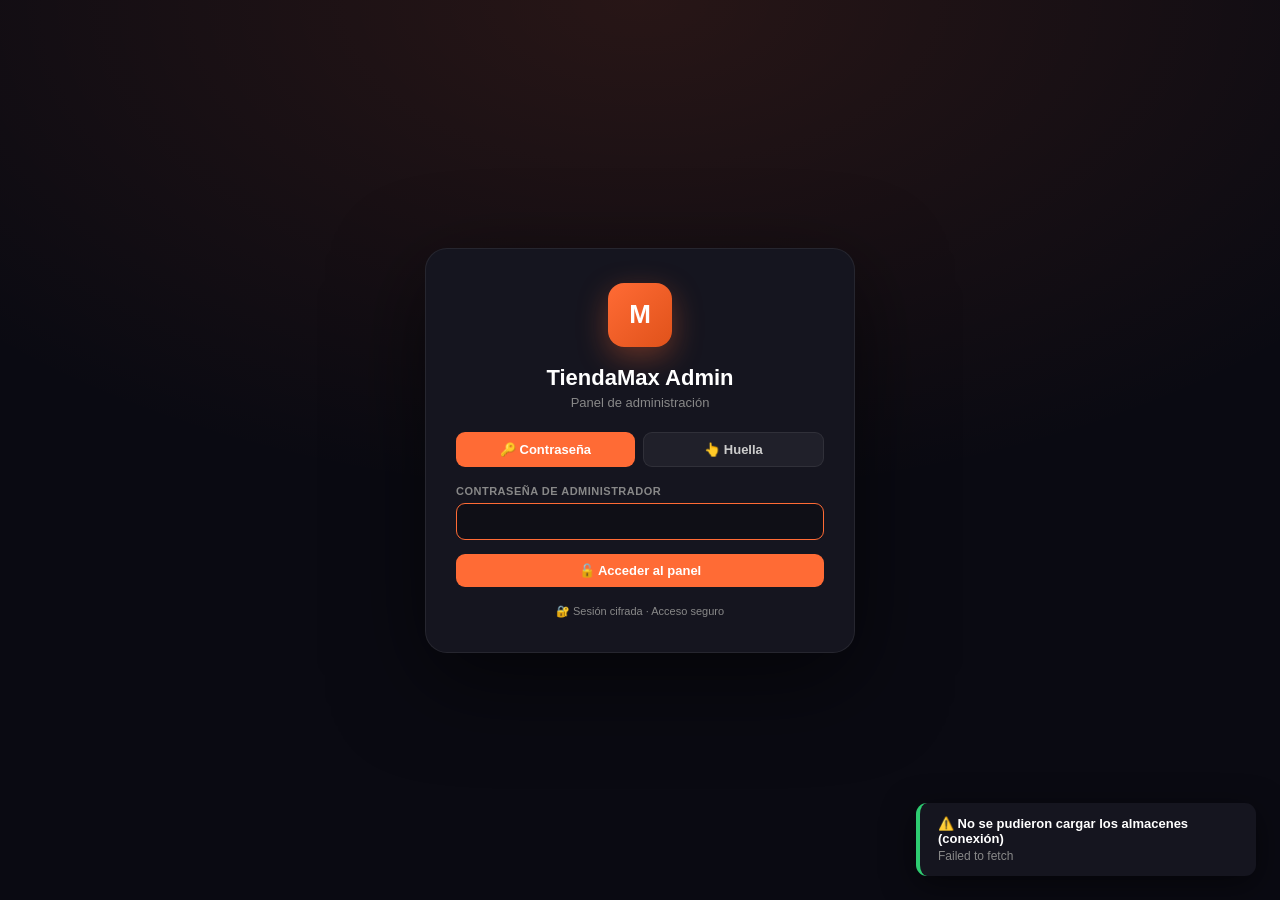
==== commit c4016dcc: "Add files via upload" ====
--- a/admin.html
+++ b/admin.html
@@ -762,7 +762,7 @@
 <script src="js/src/tm-product.js?v=8c3e67f4"></script>
 <script src="js/src/tm-catalog.js?v=d84705d0"></script>
 <script src="js/src/tm-init.js?v=e23255ae"></script>
-<script src="js/src/tm-ui.js?v=9ee32707"></script>
+<script src="js/src/tm-ui.js?v=88769b2c"></script>
 <script src="js/src/tm-toast.js?v=1f125e1c"></script>
 <script src="js/src/tm-iife.js?v=1fd13d7f"></script>
 <script src="js/src/tm-patches.js?v=df035163"></script>
